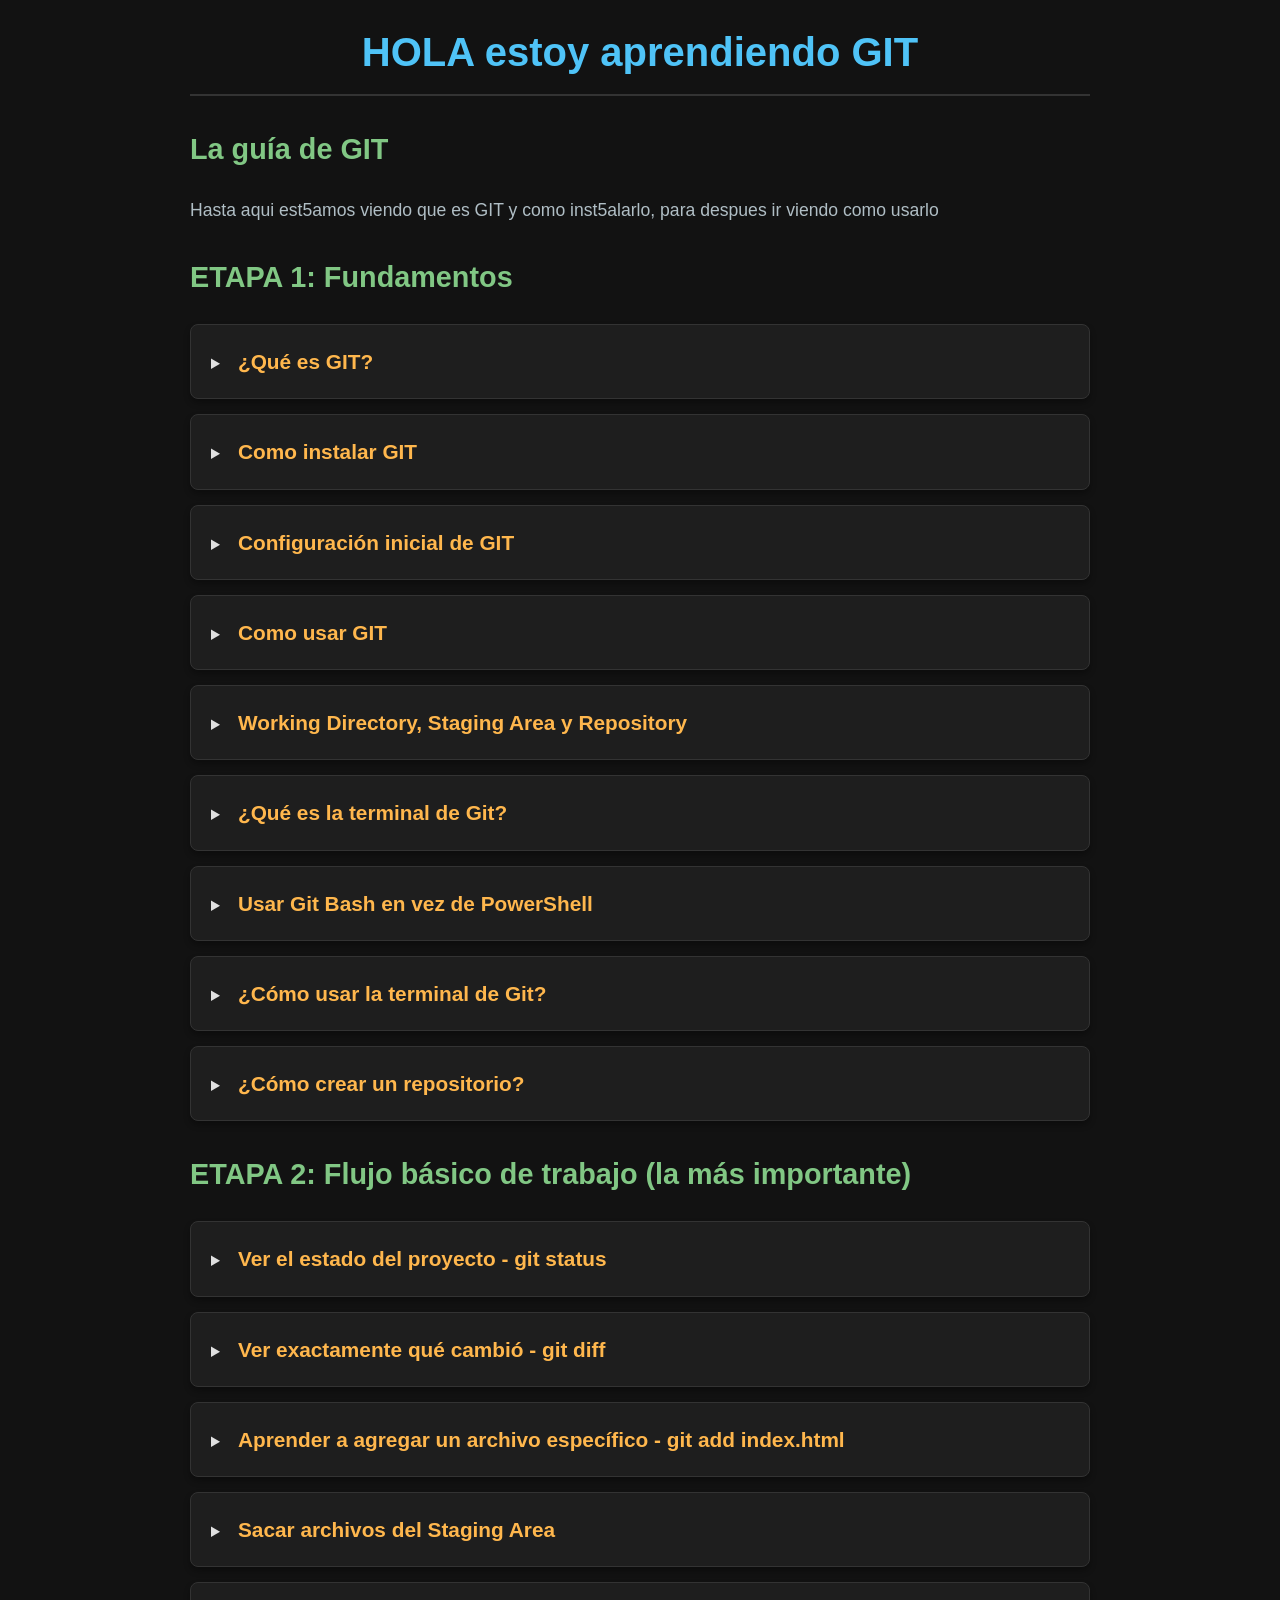
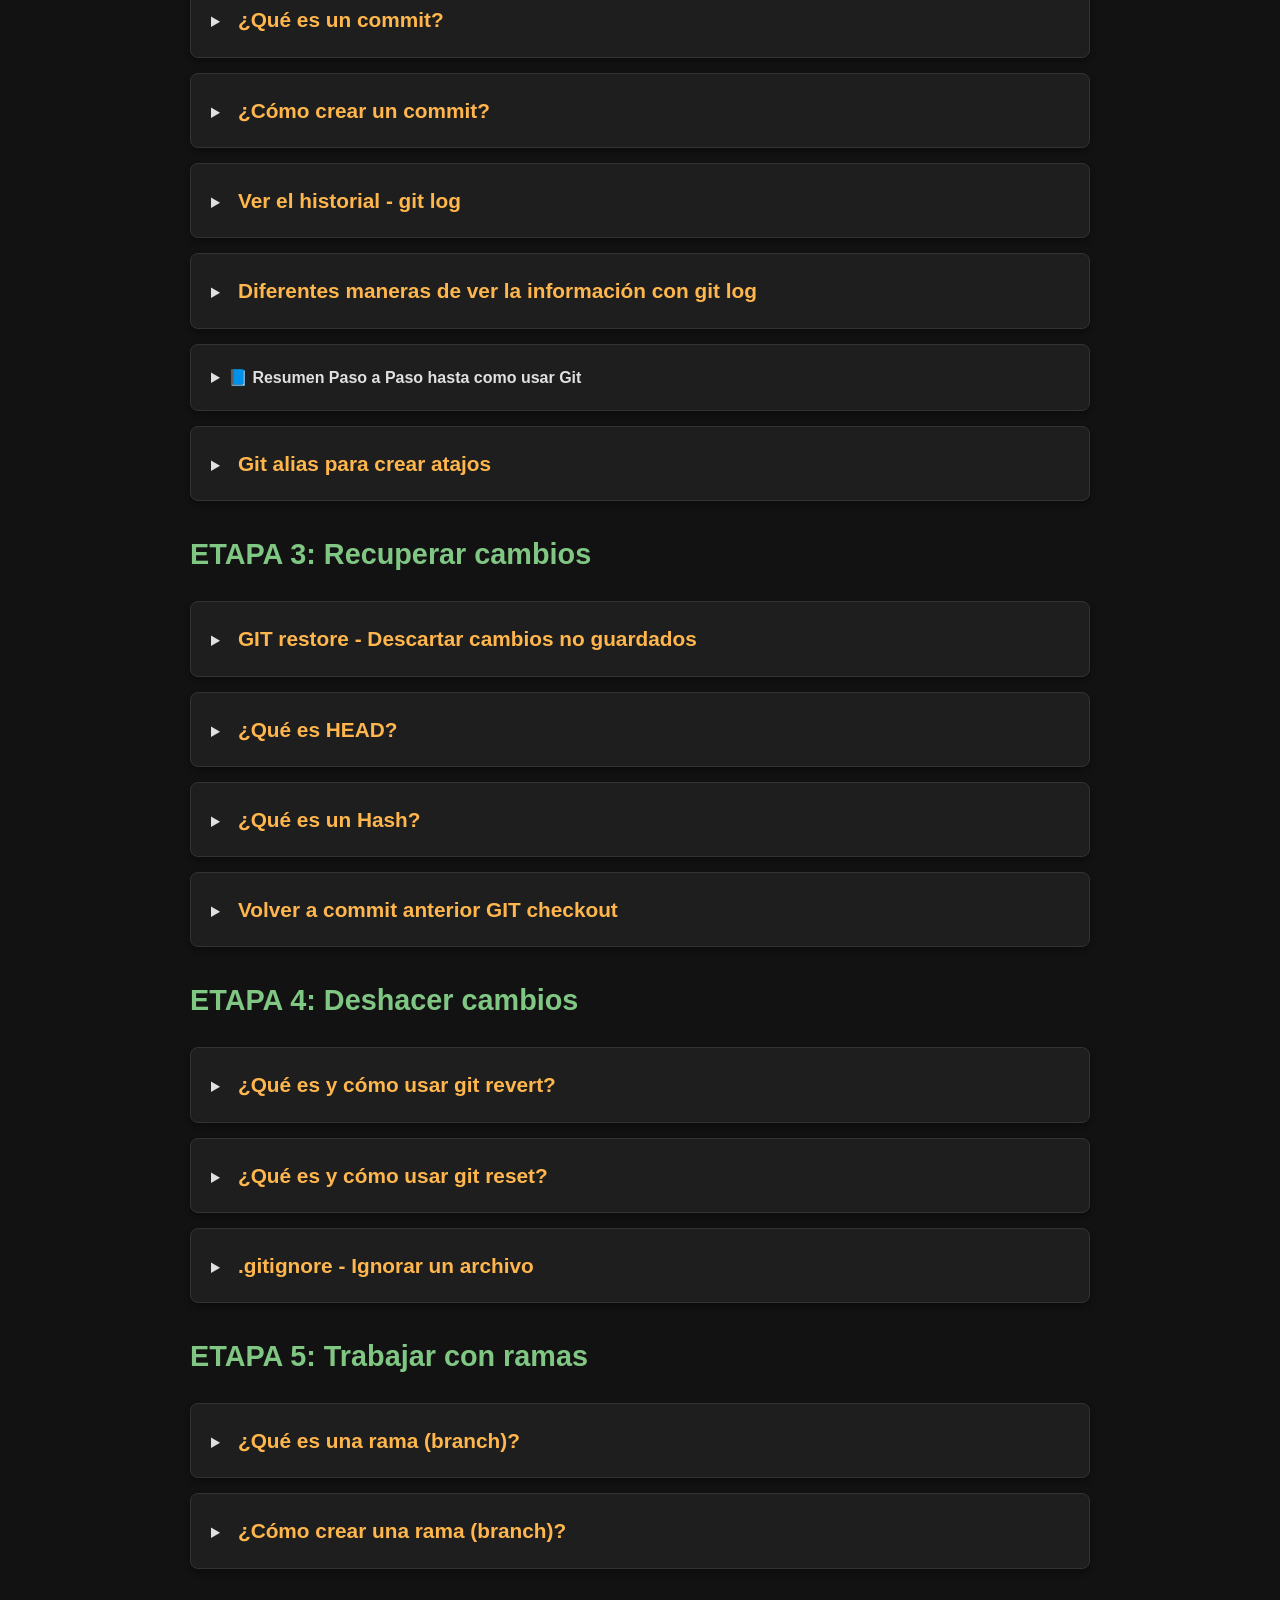
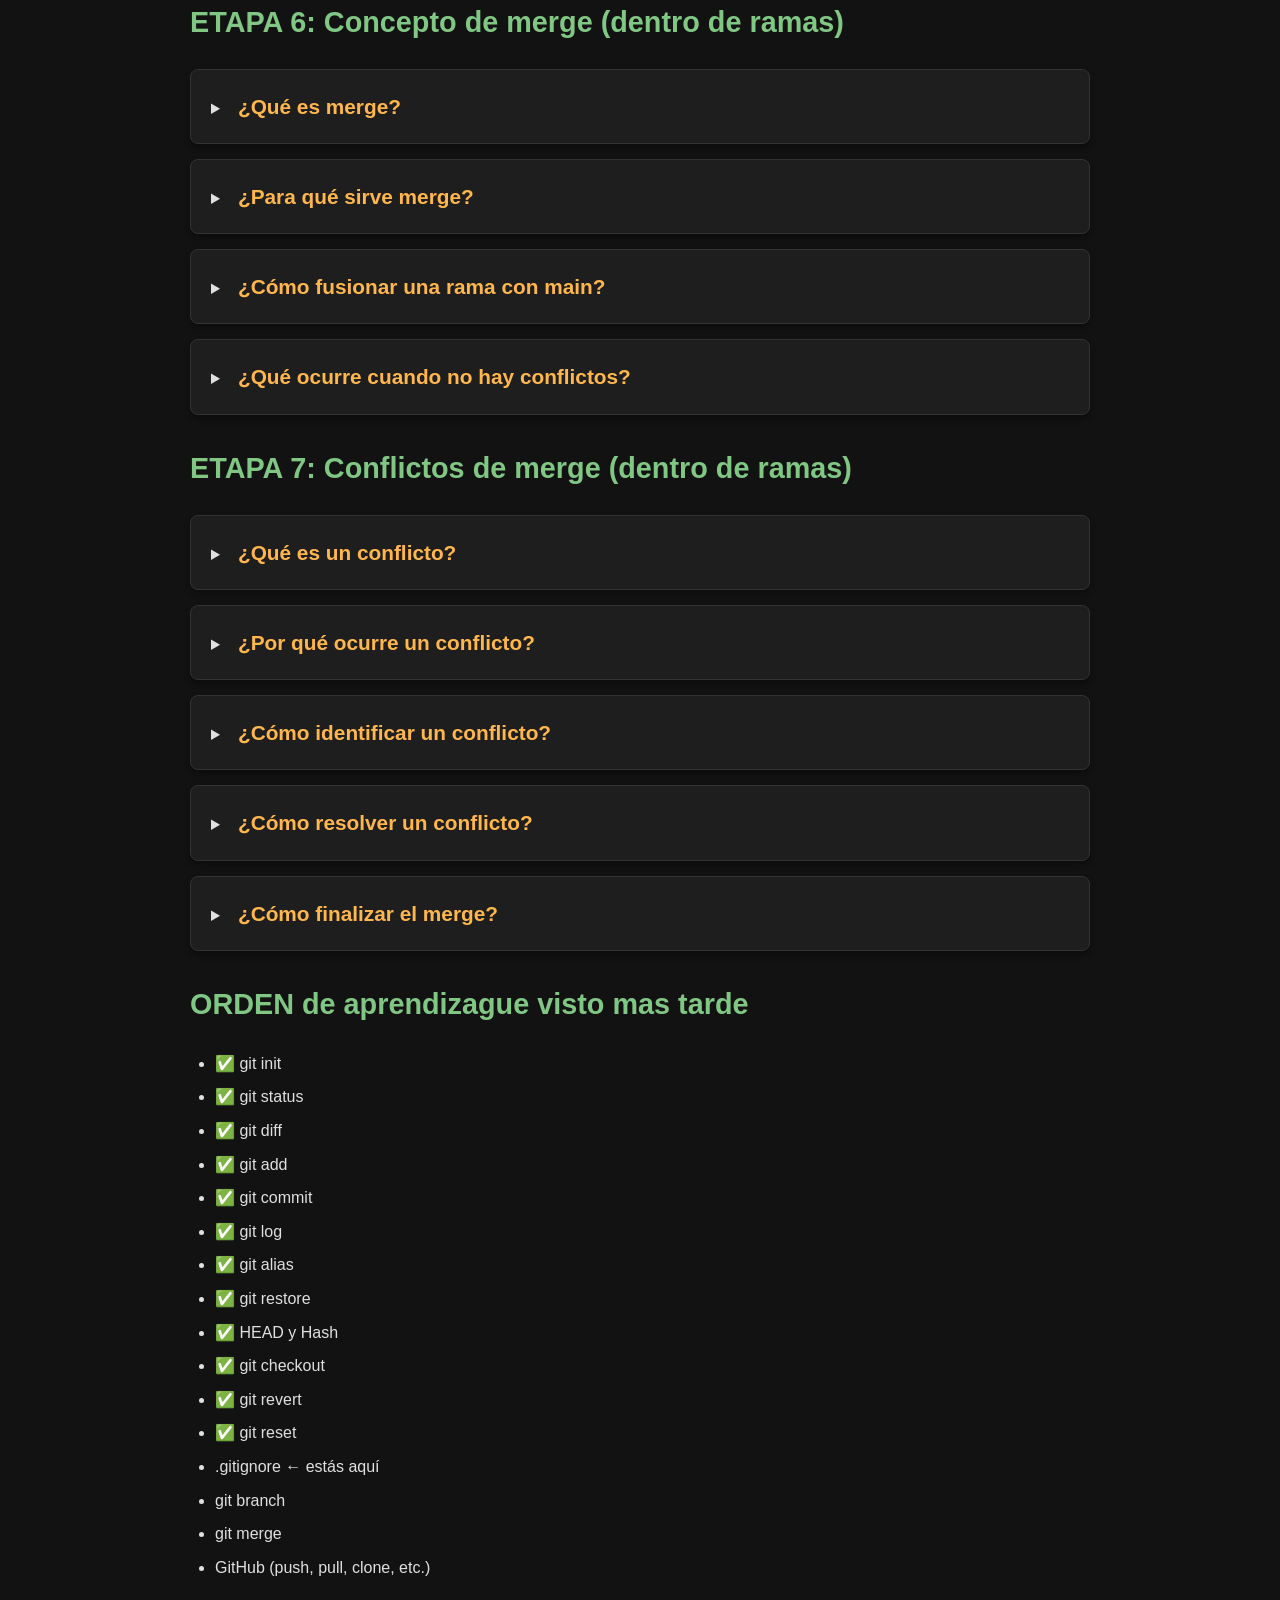
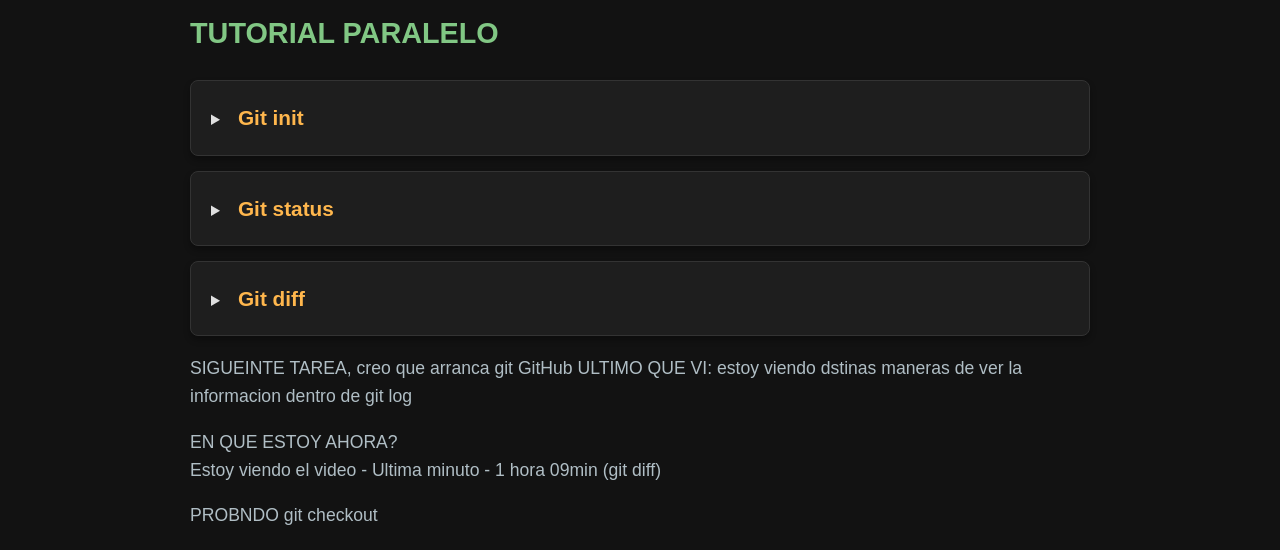
==== index.html @ 7b3d8ad8 "git checkout prueba" ====
<html lang="en">

<head>
    <meta charset="UTF-8">
    <meta name="viewport" content="width=device-width, initial-scale=1.0">
    <link rel="stylesheet" href="style.css">
    <title>Document</title>
</head>

<body>
    <h1>
        HOLA estoy aprendiendo GIT
    </h1>
    <h2>
        La guía de GIT
    </h2>
    <p>
        Hasta aqui est5amos viendo que es GIT y como inst5alarlo, para despues ir viendo como usarlo
    </p>
    <h2>
        ETAPA 1: Fundamentos
    </h2>
    <!-- Desplegable 1 -->
    <details>
        <summary>
            <h3>¿Qué es GIT?</h3>
        </summary>
        <p><strong>Git</strong> es un sistema de control de versiones distribuido. Funciona como una máquina del tiempo
            para tu código. Registra los cambios en los archivos de un proyecto, permitiéndote volver a versiones
            anteriores, comparar modificaciones y trabajar en equipo de forma organizada sin que el código de nadie se
            superponga o se borre.</p>
    </details>

    <!-- Desplegable 2 -->
    <details>
        <summary>
            <h3>Como instalar GIT</h3>
        </summary>
        <p>La instalación depende de tu sistema operativo actual:</p>
        <ul>
            <li><strong>Windows:</strong> Descargá el instalador oficial desde <a href="https://git-scm.com"
                    target="_blank">git-scm.com</a>, ejecutalo y seguí el asistente ("Next, Next"). Se recomienda dejar
                las opciones por defecto.</li>
            <li><strong>Mac:</strong> Podés instalarlo abriendo la terminal y ejecutando el comando
                <code>xcode-select --install</code>, o descargando el instalador desde la web oficial.
            </li>
            <li><strong>Linux (Ubuntu/Debian):</strong> Abrí la terminal y ejecutá el comando
                <code>sudo apt update && sudo apt install git</code>.
            </li>
        </ul>
        <p><em>Para verificar que se instaló correctamente, abrí una terminal y escribí <code>git --version</code>.</em>
        </p>
    </details>
    <!-- Desplegable 39 -->
    <details>
        <summary>
            <h3>Configuración inicial de GIT</h3>
        </summary>
        <p>La configuración inicial de Git consiste en definir la información básica que utilizará la herramienta para
            identificar al autor de los commits y establecer ciertos comportamientos predeterminados del entorno de
            trabajo.</p>
        <ol>
            <li>Configurá tu nombre de usuario ejecutando
                <code>git config --global user.name "Tu Nombre"</code>.
            </li>
            <li>Configurá tu correo electrónico ejecutando
                <code>git config --global user.email "tucorreo@ejemplo.com"</code>.
            </li>
            <li>Verificá la configuración actual utilizando
                <code>git config --list</code>.
            </li>
            <li>Una vez realizada esta configuración, Git utilizará esos datos automáticamente en los futuros commits
                que crees en tu equipo.</li>
        </ol>
    </details>

    <!-- Desplegable 3 -->
    <details>
        <summary>
            <h3>Como usar GIT</h3>
        </summary>
        <p>El flujo básico de trabajo en Git consta de unos pocos comandos esenciales que ejecutás en tu terminal dentro
            de la carpeta de tu proyecto:</p>
        <ol>
            <li><code>git init</code>: Inicializa un repositorio de Git en tu carpeta (crea la base de datos oculta
                <code>.git</code>).
            </li>
            <li><code>git status</code>: Te muestra el estado actual de tus archivos (cuáles cambiaron, cuáles son
                nuevos y qué se va a guardar).</li>
            <li><code>git add nombre_archivo</code>: Envía el archivo al "área de preparación" (Staging Area),
                preparándolo para la foto. Podés usar <code>git add .</code> para preparar todo.</li>
            <li><code>git commit -m "Tu mensaje"</code>: Saca la "foto" oficial de tu código y la guarda en el historial
                con un mensaje descriptivo de lo que hiciste.</li>
        </ol>
    </details>
    <!-- Desplegable 9 -->
    <details>
        <summary>
            <h3>Working Directory, Staging Area y Repository</h3>
        </summary>
        <p>Git organiza el trabajo en tres áreas principales que representan las distintas etapas por las que pasan los
            archivos antes de quedar guardados de forma permanente en el historial del proyecto.</p>
        <ol>
            <li><strong>Working Directory (Directorio de trabajo):</strong> Es la carpeta donde creás, modificás o
                eliminás archivos de tu proyecto.</li>
            <li><strong>Staging Area (Área de preparación o Index):</strong> Es el lugar temporal donde se agregan los
                cambios que querés incluir en el próximo commit mediante <code>git add</code>.</li>
            <li><strong>Repository (Repositorio):</strong> Es la base de datos de Git donde se almacenan de forma
                permanente todos los commits y el historial del proyecto.</li>
            <li>El flujo de trabajo habitual es:
                <code>Working Directory → git add → Staging Area → git commit → Repository</code>.
            </li>
        </ol>
    </details>
    <!-- Desplegable 18 -->
    <details>
        <summary>
            <h3>¿Qué es la terminal de Git?</h3>
        </summary>
        <p>La terminal de Git es una interfaz basada en texto que permite ejecutar comandos para interactuar con Git y
            administrar repositorios de forma rápida y eficiente.</p>
        <ol>
            <li>Permite ejecutar comandos de Git como <code>git status</code>, <code>git add</code> y
                <code>git commit</code>.
            </li>
            <li>También permite navegar por carpetas, crear archivos y administrar proyectos desde la línea de comandos.
            </li>
            <li>Es una de las herramientas más utilizadas por desarrolladores para trabajar con Git de manera
                profesional.</li>
            <li>En Windows suele utilizarse <code>Git Bash</code>, mientras que en Linux y macOS se utiliza la terminal
                integrada del sistema.</li>
        </ol>
    </details>
    <!-- Desplegable 40 -->
    <details>
        <summary>
            <h3>Usar Git Bash en vez de PowerShell</h3>
        </summary>
        <p><strong>Git Bash</strong> es una terminal que se instala junto con Git para Windows y proporciona un entorno
            similar al de Linux. Utilizar Git Bash en Visual Studio Code permite trabajar con los mismos comandos que se
            emplean en la mayoría de los tutoriales y servidores, facilitando el aprendizaje y el desarrollo
            profesional.</p>
        <ol>
            <li>En Visual Studio Code abrí la terminal con <code>Ctrl + Ñ</code> o desde
                <code>Terminal → New Terminal</code>.
            </li>
            <li>Hacé clic en la flecha desplegable ubicada junto al botón <strong>+</strong> de la terminal y seleccioná
                <strong>Select Default Profile</strong>.
            </li>
            <li>Elegí <strong>Git Bash</strong> como perfil predeterminado y abrí una nueva terminal para aplicar el
                cambio.</li>
            <li>Se recomienda utilizar Git Bash porque ofrece una experiencia más cercana a Linux, incluye herramientas
                como
                <code>ls</code>, <code>pwd</code>, <code>cat</code> y <code>clear</code>, y garantiza mayor
                compatibilidad con la mayoría de los comandos y tutoriales de Git.
            </li>
        </ol>
    </details>
    <!-- Desplegable 19 -->
    <details>
        <summary>
            <h3>¿Cómo usar la terminal de Git?</h3>
        </summary>
        <p>Utilizar la terminal de Git consiste en escribir comandos para navegar por carpetas y ejecutar acciones sobre
            los repositorios y archivos del proyecto.</p>
        <ol>
            <li>Abrí Git Bash o la terminal de tu sistema operativo.</li>
            <li>Navegá entre carpetas utilizando comandos como <code>cd</code> (cambiar directorio) y <code>ls</code>
                (listar archivos).</li>
            <li>Ubicate dentro de la carpeta de tu proyecto mediante <code>cd nombre-carpeta</code>.</li>
            <li>Ejecutá comandos de Git como <code>git status</code>, <code>git log</code> o <code>git branch</code>
                para administrar el repositorio.</li>
        </ol>
    </details>
    <!-- Desplegable 29 -->
    <details>
        <summary>
            <h3>¿Cómo crear un repositorio?</h3>
        </summary>
        <p>Crear un repositorio consiste en inicializar Git dentro de una carpeta para que pueda comenzar a rastrear los
            cambios realizados en los archivos del proyecto.</p>
        <ol>
            <li>Creá una nueva carpeta para tu proyecto o abrí una carpeta existente.</li>
            <li>Abrí una terminal dentro de dicha carpeta.</li>
            <li>Ejecutá el comando <code>git init</code> para inicializar el repositorio.</li>
            <li>Verificá que el repositorio se haya creado correctamente utilizando <code>git status</code>.</li>
        </ol>
    </details>
    <h2>
        ETAPA 2: Flujo básico de trabajo (la más importante)
    </h2>
    <!-- Desplegable 30 -->
    <details>
        <summary>
            <h3>Ver el estado del proyecto - git status</h3>
        </summary>
        <p>El comando <code>git status</code> muestra el estado actual del repositorio, indicando qué archivos fueron
            modificados, cuáles están preparados para un commit y cuáles aún no son rastreados por Git.</p>
        <ol>
            <li>Abrí una terminal dentro de tu repositorio Git.</li>
            <li>Ejecutá el comando <code>git status</code>.</li>
            <li>Revisá la información mostrada sobre archivos modificados, agregados o sin seguimiento.</li>
            <li>Utilizá este comando antes de ejecutar <code>git add</code> o <code>git commit</code> para conocer el
                estado del proyecto.</li>
        </ol>
    </details>
    <!-- Desplegable 31 -->
    <details>
        <summary>
            <h3>Ver exactamente qué cambió - git diff</h3>
        </summary>
        <p>El comando <code>git diff</code> permite visualizar las diferencias entre la versión actual de los archivos y
            la
            última versión registrada en Git, mostrando las líneas agregadas, eliminadas o modificadas.</p>
        <ol>
            <li>Realizá uno o más cambios en los archivos del proyecto.</li>
            <li>Ejecutá el comando <code>git diff</code>.</li>
            <li>Observá las líneas eliminadas (precedidas por <code>-</code>) y las agregadas (precedidas por
                <code>+</code>).
            </li>
            <li>Utilizá esta información para revisar tus modificaciones antes de agregarlas al área de preparación.
            </li>
        </ol>
    </details>
    <!-- Desplegable 32 -->
    <details>
        <summary>
            <h3>Aprender a agregar un archivo específico - git add index.html</h3>
        </summary>
        <p>El comando <code>git add nombre-del-archivo</code> permite enviar un archivo específico desde el directorio
            de
            trabajo hacia el Staging Area para incluirlo en el próximo commit.</p>
        <ol>
            <li>Modificá el archivo que deseás preparar, por ejemplo <code>index.html</code>.</li>
            <li>Ejecutá <code>git add index.html</code>.</li>
            <li>Verificá el resultado utilizando <code>git status</code>.</li>
            <li>Solo el archivo agregado quedará listo para formar parte del siguiente commit.</li>
        </ol>
    </details>
    <!-- Desplegable 33 -->
    <details>
        <summary>
            <h3>Sacar archivos del Staging Area</h3>
        </summary>
        <p>Si agregaste un archivo al Staging Area por error, podés quitarlo sin perder los cambios realizados en el
            directorio de trabajo.</p>
        <ol>
            <li>Verificá qué archivos están preparados utilizando <code>git status</code>.</li>
            <li>Ejecutá <code>git restore --staged nombre-del-archivo</code> para quitar un archivo del Staging Area.
            </li>
            <li>Como alternativa, en versiones anteriores de Git podés utilizar
                <code>git reset HEAD nombre-del-archivo</code>.
            </li>
            <li>Comprobá nuevamente el resultado ejecutando <code>git status</code>.</li>
        </ol>
    </details>
    <!-- Desplegable 35 -->
    <details>
        <summary>
            <h3>¿Qué es un commit?</h3>
        </summary>
        <p>Un <strong>commit</strong> es un registro permanente que guarda una captura del estado de los archivos
            preparados
            en un momento determinado. Cada commit representa un punto en el historial del proyecto y permite seguir la
            evolución del código a lo largo del tiempo.</p>
        <ol>
            <li>Almacena los cambios que fueron agregados previamente al Staging Area.</li>
            <li>Incluye un identificador único (<code>hash</code>) generado automáticamente por Git.</li>
            <li>También guarda información como el autor, la fecha y el mensaje descriptivo del commit.</li>
            <li>Gracias a los commits es posible revisar, comparar o restaurar versiones anteriores del proyecto.</li>
        </ol>
    </details>
    <!-- Desplegable 36 -->
    <details>
        <summary>
            <h3>¿Cómo crear un commit?</h3>
        </summary>
        <p>Crear un commit consiste en guardar de forma permanente los cambios preparados en el Staging Area dentro del
            historial del repositorio.</p>
        <ol>
            <li>Agregá los archivos que querés incluir utilizando <code>git add nombre-del-archivo</code> o
                <code>git add .</code>.
            </li>
            <li>Ejecutá el comando <code>git commit -m "Descripción de los cambios"</code>.</li>
            <li>Escribí un mensaje claro y descriptivo que explique qué modificaciones realizaste.</li>
            <li>Verificá que el commit se haya creado correctamente ejecutando <code>git log</code> o
                <code>git log --oneline</code>.
            </li>
        </ol>
    </details>

    <!-- Desplegable 34 -->
    <details>
        <summary>
            <h3>Ver el historial - git log</h3>
        </summary>
        <p>El comando <code>git log</code> permite consultar el historial completo de commits de un repositorio,
            mostrando
            información como el identificador del commit, el autor, la fecha y el mensaje asociado.</p>
        <ol>
            <li>Abrí una terminal dentro de tu repositorio Git.</li>
            <li>Ejecutá el comando <code>git log</code>.</li>
            <li>Revisá la información de cada commit, incluyendo su <code>hash</code>, autor, fecha y descripción.</li>
            <li>Si preferís una vista resumida, utilizá <code>git log --oneline</code> para mostrar cada commit en una
                sola línea.</li>
        </ol>
    </details>
    <!-- Desplegable 41 -->
    <details>
        <summary>
            <h3>Diferentes maneras de ver la información con git log</h3>
        </summary>
        <p>El comando <code>git log</code> dispone de múltiples opciones para visualizar el historial de commits según
            la
            información que necesites. Algunas muestran un historial completo, mientras que otras presentan una vista
            más
            resumida, gráfica o personalizada. Estas son las formas más utilizadas:</p>
        <ol>
            <li>
                <strong>Historial completo:</strong>
                <code>git log</code><br>
                Muestra todos los commits con información detallada, incluyendo el <code>hash</code>, autor, fecha y
                mensaje de cada commit.
            </li>

            <li>
                <strong>Historial resumido:</strong>
                <code>git log --oneline</code><br>
                Presenta cada commit en una única línea utilizando un hash abreviado y el mensaje del commit,
                facilitando
                una lectura rápida del historial.
            </li>

            <li>
                <strong>Vista gráfica del historial:</strong>
                <code>git log --graph</code><br>
                Agrega un gráfico en forma de árbol utilizando caracteres ASCII para representar la relación entre ramas
                y
                fusiones (merge).
            </li>

            <li>
                <strong>Historial resumido con gráfico:</strong>
                <code>git log --oneline --graph</code><br>
                Combina una vista compacta de los commits con la representación gráfica de las ramas.
            </li>

            <li>
                <strong>Ver todas las ramas:</strong>
                <code>git log --oneline --graph --all</code><br>
                Muestra el historial completo de todas las ramas del repositorio junto con el árbol de bifurcaciones y
                fusiones.
            </li>

            <li>
                <strong>Ver los últimos commits:</strong>
                <code>git log -n 5</code><br>
                Limita la salida para mostrar únicamente los últimos cinco commits. Podés reemplazar el número por la
                cantidad que necesites.
            </li>

            <li>
                <strong>Historial resumido con autor y fecha:</strong>
                <code>git log --pretty=oneline</code><br>
                Muestra una versión simplificada del historial en una línea por commit, útil para inspecciones rápidas.
            </li>

            <li>
                <strong>Ver los cambios realizados en cada commit:</strong>
                <code>git log -p</code><br>
                Además del historial, muestra el contenido de las modificaciones realizadas en cada commit mediante un
                <code>diff</code>.
            </li>
        </ol>
    </details>
    <details>
        <summary>📘 Resumen Paso a Paso hasta como usar Git</summary>
        <ul>
            <li><strong>Instalación:</strong> Descargaste Git Bash para Windows y verificaste la instalación usando el
                comando <code>git --version</code>.</li>
            <li><strong>Configuración Inicial:</strong> Definiste tu nombre, correo y la rama principal "main" mediante
                comandos <code>git config --global</code>. Revisaste todo con <code>git config --list</code>.</li>
            <li><strong>Inicialización:</strong> Creaste la carpeta GIT en VS Code y ejecutaste <code>git init</code>,
                lo que generó la carpeta oculta <code>.git</code> para guardar el historial y los commits.</li>
            <li><strong>Archivos sin seguimiento:</strong> Creaste un archivo y aprendiste que la letra "U" significa
                <em>Untracked</em> (detectado pero no seguido por Git).
            </li>
            <li><strong>Flujo de Trabajo:</strong> El flujo se compone de tres áreas consecutivas: <em>Working
                    Directory</em> (edición), <em>Staging Area</em> (preparación con <code>git add .</code>) y
                <em>Repository</em> (guardado con <code>git commit</code>).
            </li>
            <li><strong>Primer Guardado:</strong> Usaste <code>git add .</code> para preparar los archivos y
                <code>git commit -m "Primer commit"</code> para crear una captura o <em>snapshot</em> del proyecto.
            </li>
            <li><strong>Control de Estado:</strong> Aprendiste a usar <code>git status</code> para ver el estado general
                y <code>git diff</code> para comparar líneas modificadas antes de confirmar un cambio. Al hacer el
                commit, estas herramientas se limpian.</li>
            <li><strong>Integración en VS Code:</strong> La pestaña <em>Source Control</em> replica de forma visual las
                funciones de status, diff, add (+) y commit.</li>
            <li><strong>El Ciclo Profesional:</strong> La rutina recomendada es: Modificar &rarr; status &rarr; diff
                &rarr; add &rarr; commit.</li>
            <li><strong>Próximos Pasos:</strong> Una vez dominado este ciclo, sigue aprender: <code>git log</code>,
                <code>git restore</code>, el archivo <code>.gitignore</code>, ramas (branches), fusiones (merge) y la
                plataforma GitHub (push/pull).
            </li>
        </ul>
    </details>
    <!-- Desplegable 42 -->
    <details>
        <summary>
            <h3>Git alias para crear atajos</h3>
        </summary>
        <p>Los <strong>alias</strong> de Git permiten crear comandos personalizados o atajos para ejecutar instrucciones
            largas de forma más rápida. Son ideales para ahorrar tiempo, evitar errores al escribir comandos repetitivos
            y
            aumentar la productividad al trabajar con Git.</p>
        <ol>
            <li>Creá un alias utilizando el comando
                <code>git config --global alias.nombre "comando"</code>.
            </li>
            <li>Por ejemplo, para reemplazar <code>git status</code> por un comando más corto, ejecutá
                <code>git config --global alias.st status</code>.
            </li>
            <li>Una vez creado el alias, simplemente escribí <code>git st</code> en lugar de
                <code>git status</code>.
            </li>
            <li>Podés crear alias para cualquier comando de Git. Algunos de los más utilizados son:
                <ul>
                    <li><code>git config --global alias.st status</code> → <code>git st</code></li>
                    <li><code>git config --global alias.co checkout</code> → <code>git co</code></li>
                    <li><code>git config --global alias.br branch</code> → <code>git br</code></li>
                    <li><code>git config --global alias.cm "commit -m"</code> → <code>git cm "Mensaje"</code></li>
                    <li><code>git config --global alias.lg "log --oneline --graph --all"</code> → <code>git lg</code>
                    </li>
                </ul>
            </li>
        </ol>
    </details>
    <h2>
        ETAPA 3: Recuperar cambios
    </h2>
    <!-- Desplegable 4 -->
    <details>
        <summary>
            <h3>GIT restore - Descartar cambios no guardados</h3>
        </summary>
        <p>El comando <code>git restore</code> sirve para deshacer cambios en tu espacio de trabajo. Funciona como un
            Ctrl + Z inteligente. Sus usos principales son:</p>
        <ul>
            <li><code>git restore archivo.txt</code>: Descarta los cambios locales en un archivo y lo devuelve al estado
                del último commit.</li>
            <li><code>git restore .</code>: Descarta absolutamente todos los cambios sin guardar del proyecto.</li>
            <li><code>git restore --staged archivo.txt</code>: Saca un archivo del área de preparación (deshace el
                <code>git add</code>) pero conserva tus modificaciones.
            </li>
        </ul>
    </details>


    <details>
        <summary>
            <h3>¿Qué es HEAD?</h3>
        </summary>
        <p><code>HEAD</code> es un puntero especial de Git que indica la posición actual del repositorio. Normalmente
            apunta
            al último commit de la rama en la que estás trabajando y permite a Git saber cuál es la versión activa del
            proyecto.</p>
        <ol>
            <li>Por defecto, <code>HEAD</code> apunta al commit más reciente de la rama actual.</li>
            <li>Al cambiar de rama con <code>git switch</code> o <code>git checkout</code>, <code>HEAD</code> se mueve
                automáticamente.</li>
            <li>También puede apuntar directamente a un commit específico, entrando en el estado conocido como
                <strong>Detached HEAD</strong>.
            </li>
            <li>Muchos comandos de Git utilizan <code>HEAD</code> como referencia para comparar o restaurar cambios.
            </li>
        </ol>
    </details>

    <!-- Desplegable 38 -->
    <details>
        <summary>
            <h3>¿Qué es un Hash?</h3>
        </summary>
        <p>Un <strong>Hash</strong> es un identificador único generado automáticamente por Git para cada commit. Está
            formado por una cadena hexadecimal y permite localizar una versión específica del proyecto de manera
            precisa.</p>
        <ol>
            <li>Cada commit posee un hash diferente e irrepetible.</li>
            <li>Podés visualizar los hashes ejecutando <code>git log</code> o <code>git log --oneline</code>.</li>
            <li>Muchos comandos de Git utilizan el hash para referirse a un commit concreto, por ejemplo
                <code>git checkout &lt;hash&gt;</code> o <code>git revert &lt;hash&gt;</code>.
            </li>
            <li>Gracias a los hashes, Git puede identificar y recuperar cualquier versión almacenada en el historial del
                repositorio.</li>
        </ol>
    </details>

    <!-- Desplegable 6 -->
    <details>
        <summary>
            <h3>Volver a commit anterior GIT checkout</h3>
        </summary>
        <p>Permite viajar en el tiempo dentro de tu proyecto para revisar cómo estaba tu código en el pasado modificando
            el puntero HEAD:</p>
        <ol>
            <li>Buscá el código identificador usando <code>git log --oneline</code>.</li>
            <li>Viajá al pasado ejecutando <code>git checkout &lt;hash_del_commit&gt;</code>.</li>
            <li><em>Advertencia:</em> Entrarás en estado <strong>"Detached HEAD"</strong> (HEAD desasociado). Todo
                cambio que hagas ahí flotará en el pasado y se perderá si no creás una rama nueva.</li>
            <li>Volvé al presente regresando a tu rama principal con <code>git checkout main</code>.</li>
        </ol>
    </details>
    <h2>
        ETAPA 4: Deshacer cambios
    </h2>
    <!-- Desplegable 7 -->
    <details>
        <summary>
            <h3>¿Qué es y cómo usar git revert?</h3>
        </summary>
        <p>Permite deshacer los cambios realizados por un commit específico creando un nuevo commit que invierte esos
            cambios, sin eliminar el historial del proyecto.</p>
        <ol>
            <li>Buscá el identificador del commit ejecutando <code>git log --oneline</code>.</li>
            <li>Ejecutá <code>git revert &lt;hash_del_commit&gt;</code> para crear un nuevo commit que revierta los
                cambios.</li>
            <li>Si Git abre el editor de texto para confirmar el mensaje del commit, guardá los cambios y cerrá el
                editor.</li>
            <li>Verificá el resultado utilizando nuevamente <code>git log --oneline</code> o revisando los archivos
                modificados.</li>
        </ol>
    </details>
    <!-- Desplegable 8 -->
    <details>
        <summary>
            <h3>¿Qué es y cómo usar git reset?</h3>
        </summary>
        <p>Permite mover el puntero <code>HEAD</code> hacia un commit anterior, pudiendo conservar o eliminar los
            cambios
            realizados dependiendo del modo utilizado.</p>
        <ol>
            <li>Buscá el identificador del commit ejecutando <code>git log --oneline</code>.</li>
            <li>Usá <code>git reset --soft &lt;hash_del_commit&gt;</code> para volver a un commit anterior conservando
                los
                cambios preparados para el próximo commit.</li>
            <li>Usá <code>git reset --mixed &lt;hash_del_commit&gt;</code> (modo predeterminado) para mantener los
                cambios
                en los archivos pero quitarlos del área de preparación.</li>
            <li><em>Advertencia:</em> Usá <code>git reset --hard &lt;hash_del_commit&gt;</code> solo cuando estés
                seguro,
                ya que elimina definitivamente los cambios posteriores al commit seleccionado.</li>
        </ol>
    </details>
    <!-- Desplegable 11 -->
    <details>
        <summary>
            <h3>.gitignore - Ignorar un archivo</h3>
        </summary>
        <p>El archivo <code>.gitignore</code> permite indicar a Git qué archivos o carpetas no deben ser rastreados ni
            incluidos en los commits. Es especialmente útil para excluir archivos temporales, configuraciones locales,
            dependencias y datos sensibles.</p>
        <ol>
            <li>Creá un archivo llamado <code>.gitignore</code> en la raíz de tu proyecto.</li>
            <li>Agregá dentro del archivo los nombres de los archivos o carpetas que querés ignorar.</li>
            <li>Por ejemplo:
                <code>config.txt</code>,
                <code>node_modules/</code> o
                <code>*.log</code>.
            </li>
            <li>Verificá con <code>git status</code> que Git ya no muestre los archivos ignorados como cambios
                pendientes.</li>
        </ol>
    </details>
    <h2>
        ETAPA 5: Trabajar con ramas
    </h2>
    <!-- Desplegable 15 -->
    <details>
        <summary>
            <h3>¿Qué es una rama (branch)?</h3>
        </summary>
        <p>Una <strong>rama (branch)</strong> es una línea de desarrollo independiente dentro de un repositorio Git.
            Permite
            trabajar en nuevas funcionalidades, correcciones o experimentos sin afectar la rama principal del proyecto.
        </p>
        <ol>
            <li>Al crear un repositorio, Git genera una rama principal llamada habitualmente <code>main</code>.</li>
            <li>Cada rama posee su propio historial de cambios y commits.</li>
            <li>Las ramas permiten desarrollar nuevas características de forma aislada y segura.</li>
            <li>Cuando el trabajo está terminado, los cambios pueden integrarse nuevamente mediante un proceso llamado
                <code>merge</code>.
            </li>
        </ol>
    </details>
    <!-- Desplegable 16 -->
    <details>
        <summary>
            <h3>¿Cómo crear una rama (branch)?</h3>
        </summary>
        <p>Crear una rama permite comenzar una nueva línea de desarrollo sin modificar directamente la rama principal
            del
            proyecto.</p>
        <ol>
            <li>Verificá en qué rama te encontrás utilizando <code>git branch</code>.</li>
            <li>Creá una nueva rama ejecutando <code>git branch nombre-rama</code>.</li>
            <li>Confirmá que la rama fue creada ejecutando nuevamente <code>git branch</code>.</li>
            <li>La nueva rama existirá en el repositorio, pero todavía permanecerás en la rama actual hasta cambiarte a
                ella.</li>
        </ol>
    </details>
    <h2>
        ETAPA 6: Concepto de merge (dentro de ramas)
    </h2>
    <!-- Desplegable 20 -->
    <details>
        <summary>
            <h3>¿Qué es merge?</h3>
        </summary>
        <p>El comando <code>git merge</code> permite combinar los cambios realizados en una rama con otra, integrando
            los
            historiales de desarrollo en un único proyecto.</p>
        <ol>
            <li>Se utiliza para unir el trabajo realizado en diferentes ramas.</li>
            <li>Conserva el historial de commits de ambas ramas siempre que sea posible.</li>
            <li>Es uno de los comandos más utilizados para incorporar nuevas funcionalidades al proyecto principal.</li>
            <li>Puede realizar la fusión automáticamente o requerir intervención manual si existen conflictos.</li>
        </ol>
    </details>
    <!-- Desplegable 21 -->
    <details>
        <summary>
            <h3>¿Para qué sirve merge?</h3>
        </summary>
        <p>El comando <code>git merge</code> sirve para integrar los cambios desarrollados en una rama dentro de otra,
            permitiendo mantener un flujo de trabajo organizado y colaborativo.</p>
        <ol>
            <li>Facilita combinar nuevas funcionalidades con la rama principal del proyecto.</li>
            <li>Permite integrar correcciones de errores desarrolladas en ramas independientes.</li>
            <li>Ayuda a mantener un historial completo de los cambios realizados.</li>
            <li>Es una herramienta fundamental para el trabajo en equipo utilizando Git.</li>
        </ol>
    </details>
    <!-- Desplegable 22 -->
    <details>
        <summary>
            <h3>¿Cómo fusionar una rama con main?</h3>
        </summary>
        <p>Para fusionar una rama con <code>main</code>, primero debés posicionarte sobre la rama principal y luego
            ejecutar
            el comando <code>git merge</code> indicando el nombre de la rama que querés integrar.</p>
        <ol>
            <li>Cambiá a la rama principal ejecutando <code>git checkout main</code> o <code>git switch main</code>.
            </li>
            <li>Verificá que estés en <code>main</code> utilizando <code>git branch</code>.</li>
            <li>Ejecutá <code>git merge nombre-rama</code> para incorporar los cambios.</li>
            <li>Comprobá el resultado utilizando <code>git log</code> o revisando el contenido actualizado del proyecto.
            </li>
        </ol>
    </details>
    <!-- Desplegable 23 -->
    <details>
        <summary>
            <h3>¿Qué ocurre cuando no hay conflictos?</h3>
        </summary>
        <p>Cuando Git detecta que los cambios de ambas ramas no se superponen ni modifican las mismas líneas de código,
            puede realizar la fusión automáticamente sin requerir intervención del desarrollador.</p>
        <ol>
            <li>Git analiza el historial de ambas ramas antes de realizar la integración.</li>
            <li>Si no existen modificaciones incompatibles, combina los cambios de forma automática.</li>
            <li>Dependiendo del caso, puede crear un nuevo commit de fusión o realizar un <em>Fast-Forward Merge</em>.
            </li>
            <li>El proyecto queda actualizado y listo para continuar trabajando normalmente.</li>
        </ol>
    </details>
    <h2>
        ETAPA 7: Conflictos de merge (dentro de ramas)
    </h2>
    <!-- Desplegable 24 -->
    <details>
        <summary>
            <h3>¿Qué es un conflicto?</h3>
        </summary>
        <p>Un conflicto en Git ocurre cuando el sistema no puede combinar automáticamente los cambios realizados en dos
            ramas porque ambas modificaron la misma parte de uno o varios archivos.</p>
        <ol>
            <li>Se produce durante operaciones como <code>git merge</code> o <code>git rebase</code>.</li>
            <li>Git detiene el proceso de fusión para evitar sobrescribir cambios importantes.</li>
            <li>El desarrollador debe decidir qué contenido conservar o cómo combinar ambas versiones.</li>
            <li>Una vez resuelto el conflicto, el proceso de integración puede continuar normalmente.</li>
        </ol>
    </details>

    <!-- Desplegable 25 -->
    <details>
        <summary>
            <h3>¿Por qué ocurre un conflicto?</h3>
        </summary>
        <p>Los conflictos aparecen cuando Git detecta que existen cambios incompatibles entre dos ramas y no puede
            decidir
            automáticamente cuál debe mantenerse.</p>
        <ol>
            <li>Dos ramas modifican las mismas líneas de un mismo archivo.</li>
            <li>Una rama elimina un archivo mientras otra lo modifica.</li>
            <li>Se intenta fusionar trabajo realizado de forma independiente sobre el mismo contenido.</li>
            <li>Git requiere la intervención del desarrollador para resolver la situación correctamente.</li>
        </ol>
    </details>

    <!-- Desplegable 26 -->
    <details>
        <summary>
            <h3>¿Cómo identificar un conflicto?</h3>
        </summary>
        <p>Cuando ocurre un conflicto, Git informa el problema durante el proceso de fusión y marca los archivos
            afectados
            para que puedan revisarse manualmente.</p>
        <ol>
            <li>Al ejecutar <code>git merge</code>, Git mostrará un mensaje indicando que existen conflictos.</li>
            <li>Utilizá <code>git status</code> para ver qué archivos necesitan atención.</li>
            <li>Abrí los archivos afectados y buscá las marcas <code>&lt;&lt;&lt;&lt;&lt;&lt;&lt;</code>,
                <code>=======</code> y <code>&gt;&gt;&gt;&gt;&gt;&gt;&gt;</code>.
            </li>
            <li>Esas marcas delimitan las distintas versiones que deben revisarse antes de completar la fusión.</li>
        </ol>
    </details>
    <!-- Desplegable 27 -->
    <details>
        <summary>
            <h3>¿Cómo resolver un conflicto?</h3>
        </summary>
        <p>Resolver un conflicto consiste en editar manualmente los archivos afectados para decidir qué cambios
            conservar y
            eliminar las marcas generadas por Git.</p>
        <ol>
            <li>Abrí el archivo que contiene el conflicto.</li>
            <li>Revisá las secciones delimitadas por
                <code>&lt;&lt;&lt;&lt;&lt;&lt;&lt;</code>,
                <code>=======</code> y
                <code>&gt;&gt;&gt;&gt;&gt;&gt;&gt;</code>.
            </li>
            <li>Editá el contenido dejando únicamente la versión correcta y eliminando las marcas de conflicto.</li>
            <li>Guardá el archivo y agregalo nuevamente al área de preparación con <code>git add nombre-archivo</code>.
            </li>
        </ol>
    </details>

    <!-- Desplegable 28 -->
    <details>
        <summary>
            <h3>¿Cómo finalizar el merge?</h3>
        </summary>
        <p>Una vez resueltos todos los conflictos y agregados los archivos corregidos al área de preparación, el proceso
            de
            fusión puede completarse creando el commit de merge correspondiente.</p>
        <ol>
            <li>Verificá que todos los conflictos hayan sido resueltos ejecutando <code>git status</code>.</li>
            <li>Agregá los archivos corregidos mediante <code>git add nombre-archivo</code> o <code>git add .</code>.
            </li>
            <li>Si Git no creó automáticamente el commit de fusión, ejecutá <code>git commit</code> para finalizar el
                merge.</li>
            <li>Comprobá el resultado revisando el historial con <code>git log --oneline</code>.</li>
        </ol>
    </details>









    <h2>
        ORDEN de aprendizague visto mas tarde
    </h2>
    <ul>
        <li>✅ git init</li>
        <li>✅ git status</li>
        <li>✅ git diff</li>
        <li>✅ git add</li>
        <li>✅ git commit</li>
        <li>✅ git log</li>
        <li>✅ git alias</li>
        <li>✅ git restore</li>
        <li>✅ HEAD y Hash</li>
        <li>✅ git checkout</li>
        <li>✅ git revert</li>
        <li>✅ git reset</li>
        <li class="current-lesson">.gitignore ← estás aquí</li>
        <li>git branch</li>
        <li>git merge</li>
        <li>GitHub (push, pull, clone, etc.)</li>
    </ul>
    <h2>
        TUTORIAL PARALELO
    </h2>
    <!-- Desplegable 1 -->
    <details>
        <summary>
            <h3>Git init</h3>
        </summary>
        <p>El comando <code>git init</code> permite inicializar un nuevo repositorio Git dentro de una carpeta, creando
            la
            estructura necesaria para comenzar a controlar versiones.</p>
        <ol>
            <li>Abrí una terminal dentro de la carpeta de tu proyecto.</li>
            <li>Ejecutá el comando <code>git init</code>.</li>
            <li>Git creará una carpeta oculta llamada <code>.git</code> que almacenará toda la información del
                repositorio.</li>
            <li>Verificá que el repositorio se haya creado correctamente utilizando <code>git status</code>.</li>
        </ol>
    </details>
    <!-- Desplegable 13 -->
    <details>
        <summary>
            <h3>Git status</h3>
        </summary>
        <p>El comando <code>git status</code> muestra el estado actual del repositorio, indicando qué archivos fueron
            modificados, cuáles están preparados para un commit y cuáles aún no son rastreados por Git.</p>
        <ol>
            <li>Abrí una terminal dentro de tu repositorio Git.</li>
            <li>Ejecutá el comando <code>git status</code>.</li>
            <li>Revisá los archivos modificados, agregados o pendientes de seguimiento.</li>
            <li>Utilizá este comando frecuentemente para conocer el estado de tu proyecto antes de ejecutar
                <code>git add</code> o <code>git commit</code>.
            </li>
        </ol>
    </details>
    <!-- Desplegable 14 -->
    <details>
        <summary>
            <h3>Git diff</h3>
        </summary>
        <p>El comando <code>git diff</code> permite visualizar las diferencias entre versiones de archivos, mostrando
            qué
            líneas fueron agregadas, eliminadas o modificadas.</p>
        <ol>
            <li>Realizá cambios en uno o más archivos de tu proyecto.</li>
            <li>Ejecutá el comando <code>git diff</code>.</li>
            <li>Analizá las líneas eliminadas (precedidas por <code>-</code>) y las líneas agregadas (precedidas por
                <code>+</code>).
            </li>
            <li>Utilizá esta información para revisar tus cambios antes de agregarlos al área de preparación mediante
                <code>git add</code>.
            </li>
        </ol>
    </details>



    <p>
        SIGUEINTE TAREA,
        creo que arranca git GitHub
        ULTIMO QUE VI:
        estoy viendo dstinas maneras de ver la informacion dentro de git log </p>

    <p>
        EN QUE ESTOY AHORA?<BR>Estoy viendo el video - Ultima minuto - 1 hora 09min (git diff)
    </p>
    <p>
PROBNDO git checkout
    </p>


</body>

</html>
---- style.css ----
/* ==========================================
   Configuración General y Fondo
   ========================================== */
body {
    background-color: #121212; /* Negro profundo pero suave para la vista */
    color: #e0e0e0; /* Blanco grisáceo para evitar el cansancio visual */
    font-family: 'Segoe UI', Tahoma, Geneva, Verdana, sans-serif;
    line-height: 1.6;
    max-width: 900px;
    margin: 0 auto;
    padding: 20px;
}

/* ==========================================
   Títulos Principales
   ========================================== */
h1 {
    color: #4fc3f7; /* Azul celeste llamativo */
    border-bottom: 2px solid #333333;
    padding-bottom: 10px;
    font-size: 2.5rem;
    text-align: center;
}

h2 {
    color: #81c784; /* Verde suave para subtítulos */
    margin-top: 30px;
    font-size: 1.8rem;
}

p {
    color: #b0bec5; /* Gris claro para los párrafos generales */
    font-size: 1.1rem;
}

/* ==========================================
   Estilos de los Desplegables (details)
   ========================================== */
details {
    background-color: #1e1e1e; /* Gris muy oscuro para las tarjetas */
    border: 1px solid #333333;
    border-radius: 8px;
    margin-bottom: 15px;
    padding: 15px;
    transition: all 0.3s ease;
    box-shadow: 0 4px 6px rgba(0, 0, 0, 0.3);
}

/* Efecto al pasar el mouse por encima del desplegable */
details:hover {
    border-color: #4fc3f7; /* El borde se vuelve azul */
    background-color: #252526;
}

/* Cuando el desplegable está abierto */
details[open] {
    border-color: #81c784; /* El borde cambia a verde */
    background-color: #1e1e1e;
}

/* Encabezado del desplegable */
summary {
    cursor: pointer;
    font-weight: bold;
    outline: none;
    padding: 5px;
}

/* Títulos dentro de los desplegables */
summary h3, summary h4 {
    display: inline; /* Mantiene el título alineado con la flecha nativa */
    color: #ffb74d; /* Naranja cálido para resaltar los títulos internos */
    font-size: 1.3rem;
    margin-left: 10px;
}

/* Especial para el resumen paso a paso */
details summary:only-child, details[open] summary {
    border-bottom: 1px solid #333333;
    padding-bottom: 10px;
    margin-bottom: 10px;
}

/* ==========================================
   Listas y Elementos de Texto
   ========================================== */
ul, ol {
    padding-left: 25px;
    color: #e0e0e0;
}

li {
    margin-bottom: 8px;
}

strong {
    color: #ffffff; /* Blanco puro para las palabras importantes */
}

em {
    color: #ea80fc; /* Rosado/Morado suave para las aclaraciones o advertencias */
}

/* ==========================================
   Bloques de Código (Estilo Terminal)
   ========================================== */
code {
    background-color: #2d2d2d; /* Fondo gris código */
    color: #f1fa8c; /* Amarillo brillante estilo consola */
    padding: 3px 6px;
    border-radius: 4px;
    font-family: 'Courier New', Courier, monospace;
    font-size: 0.95rem;
}

/* ==========================================
   Enlaces (Links)
   ========================================== */
a {
    color: #4fc3f7;
    text-decoration: none;
    border-bottom: 1px dashed #4fc3f7;
}

a:hover {
    color: #81c784;
    border-bottom: 1px solid #81c784;
}
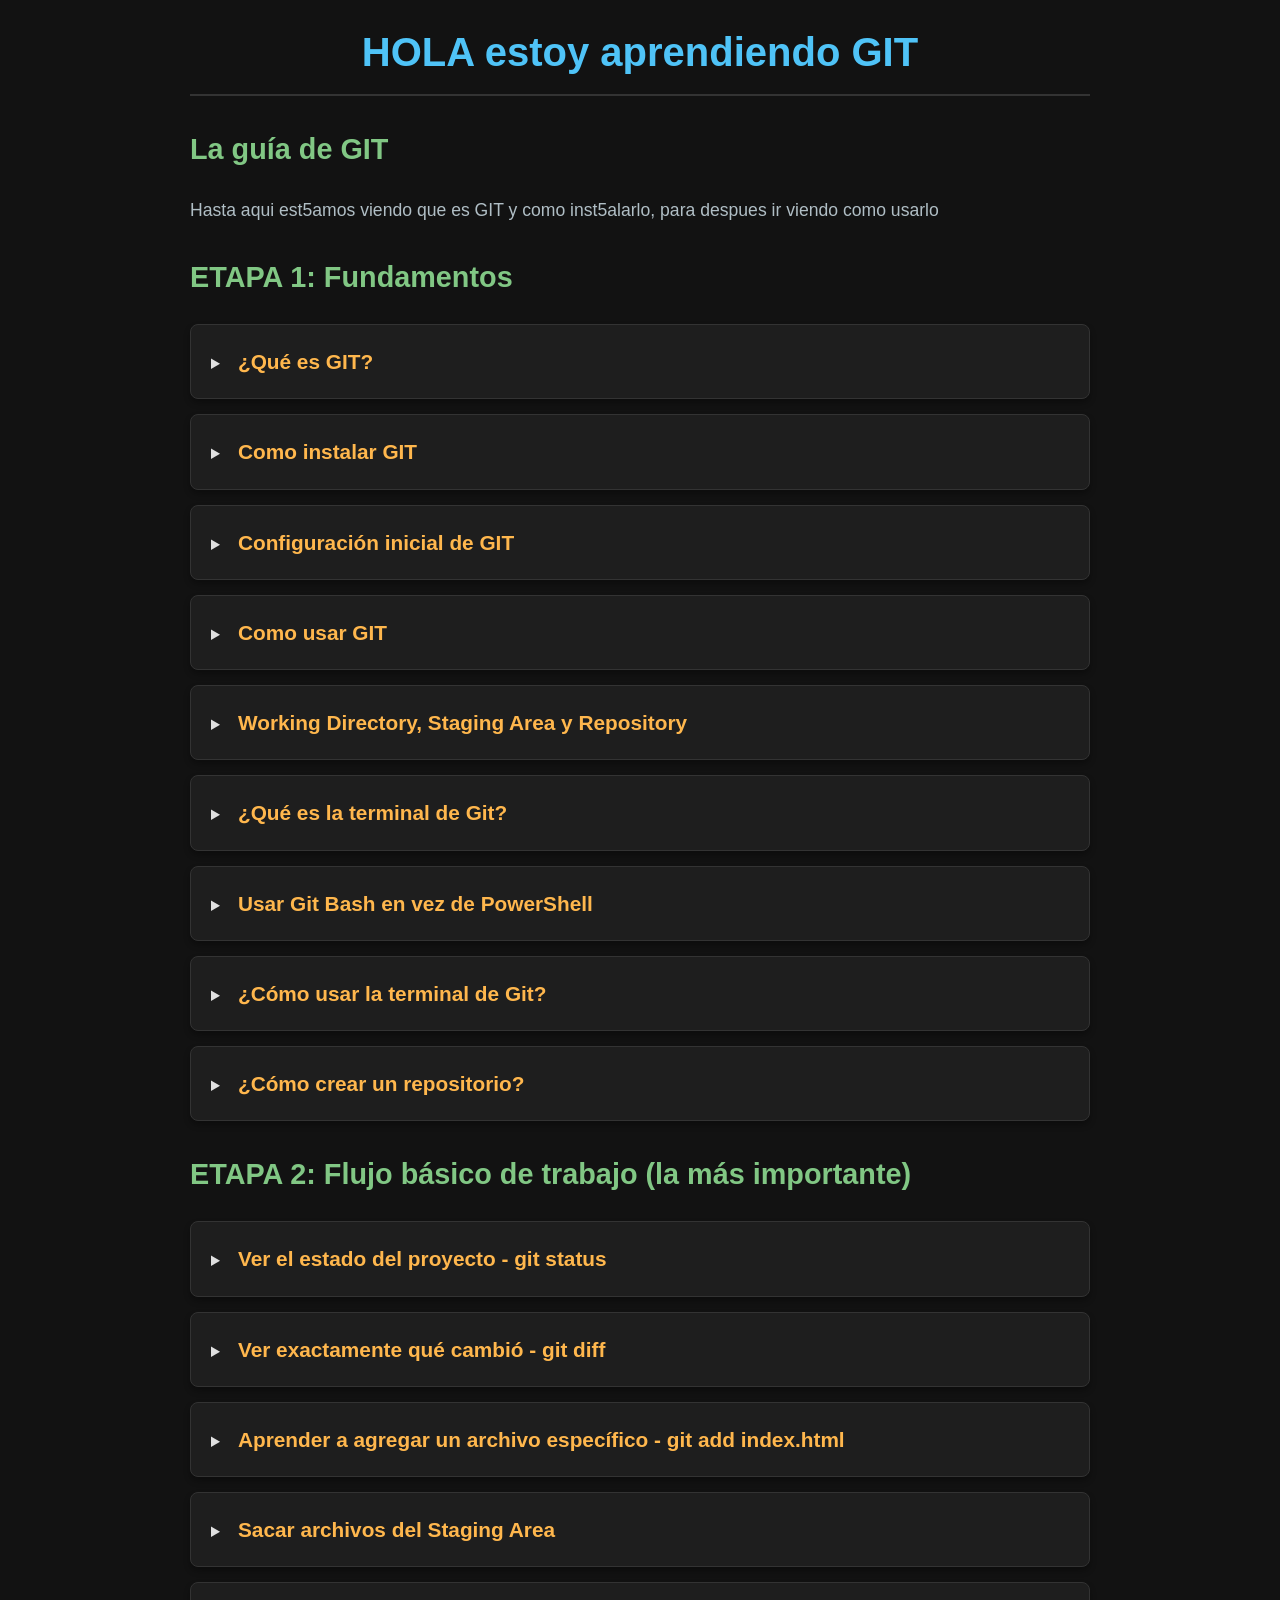
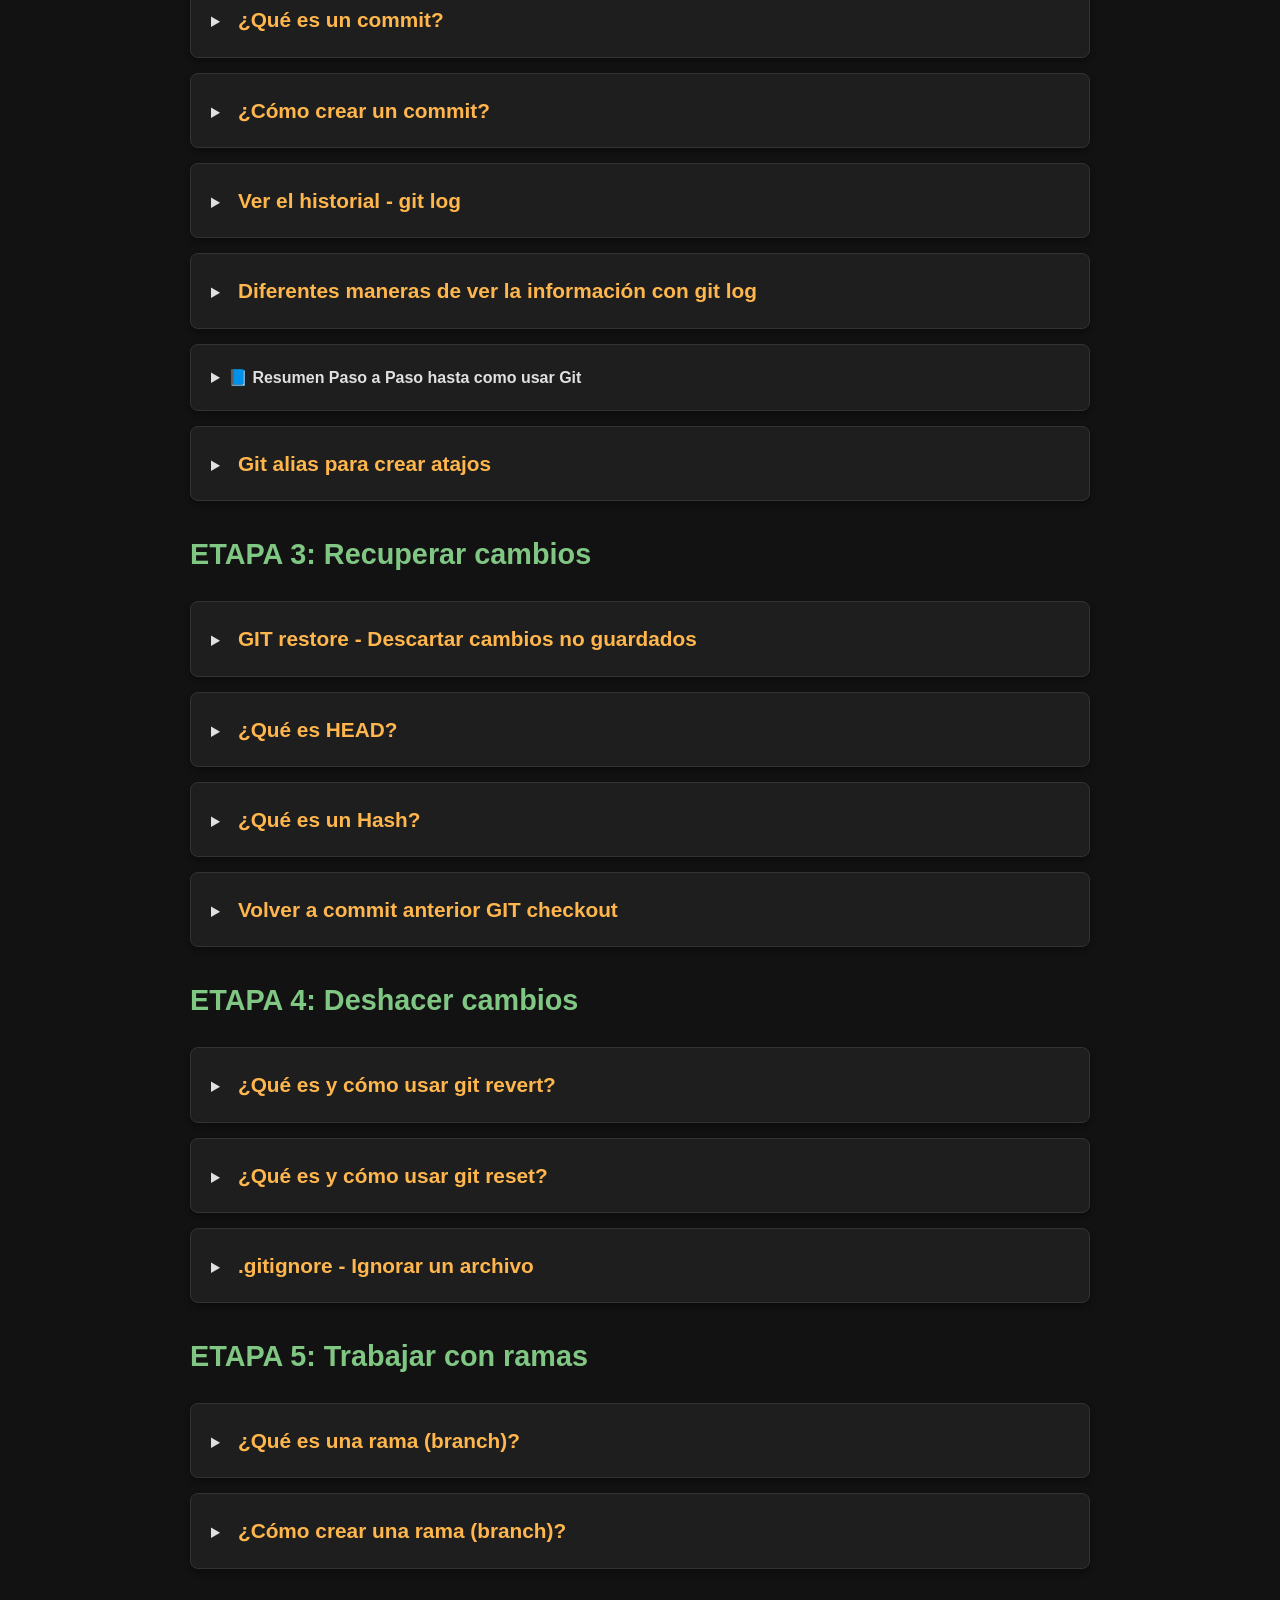
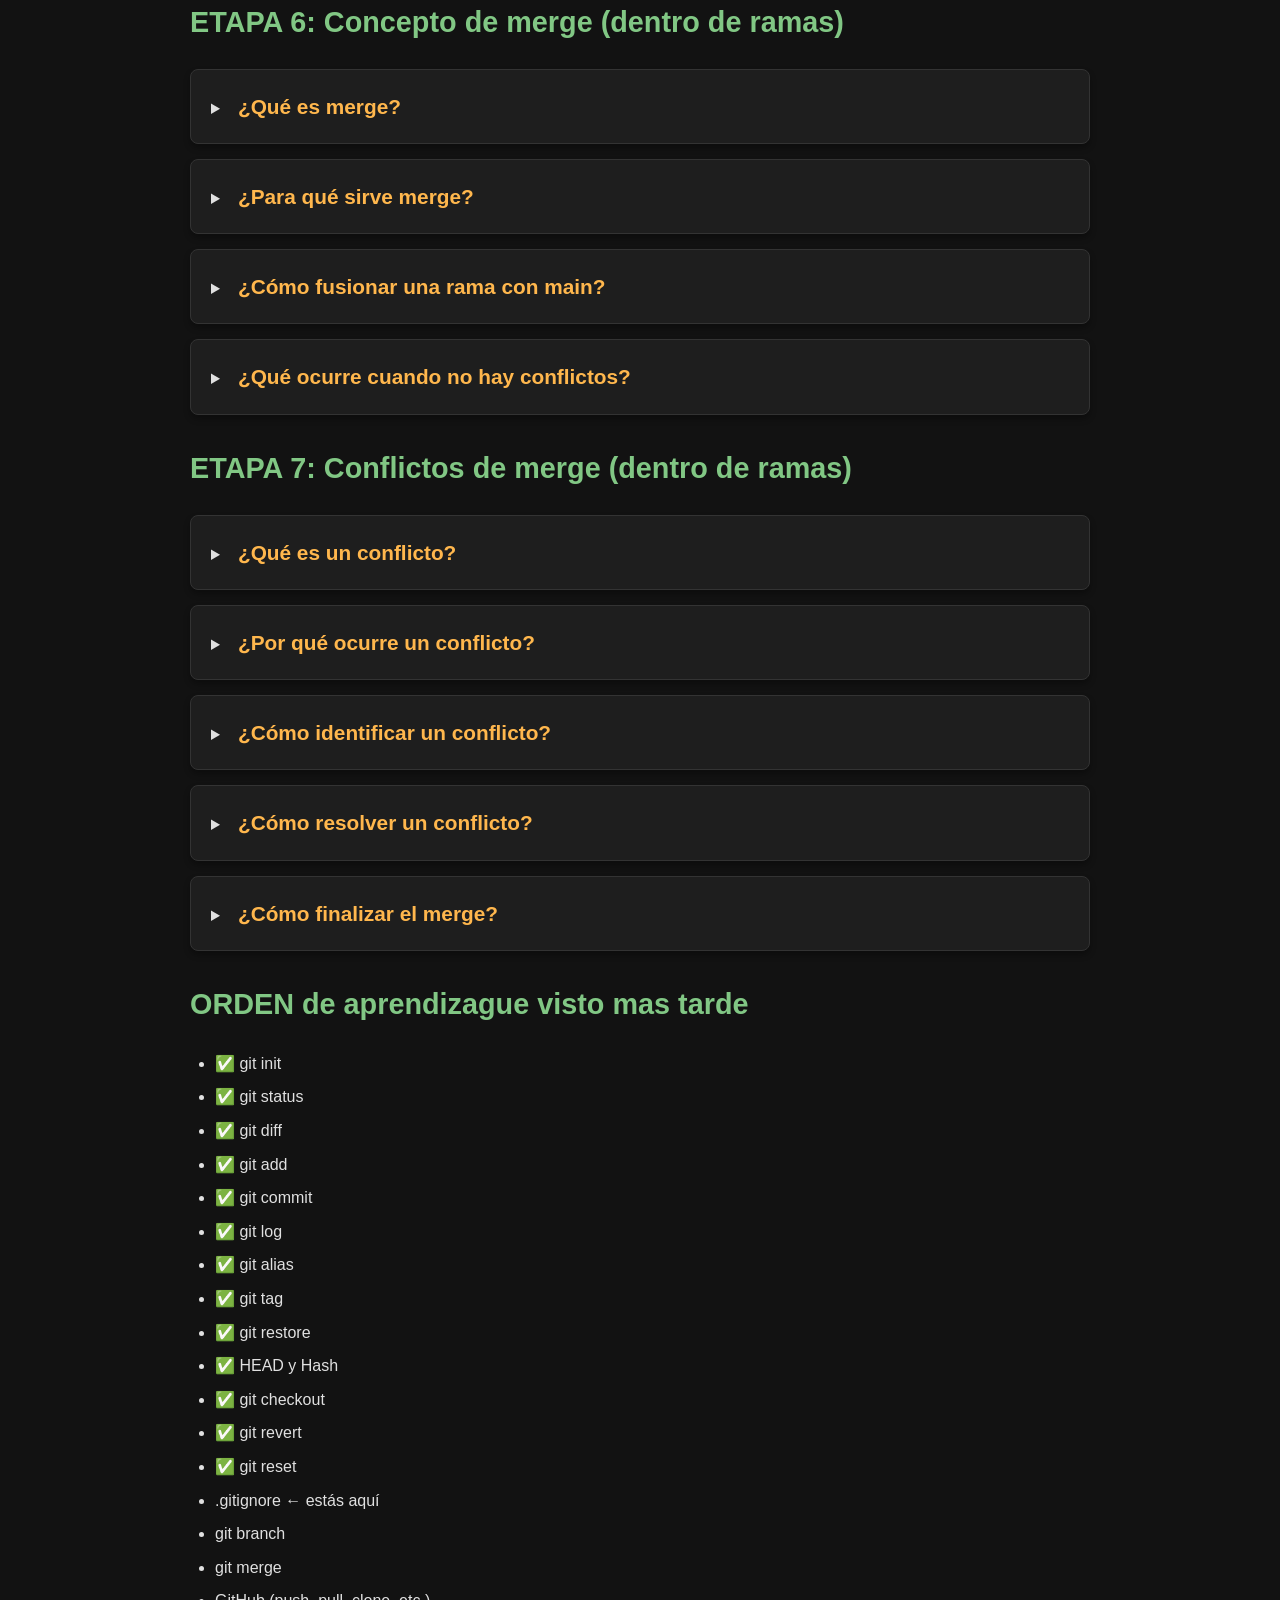
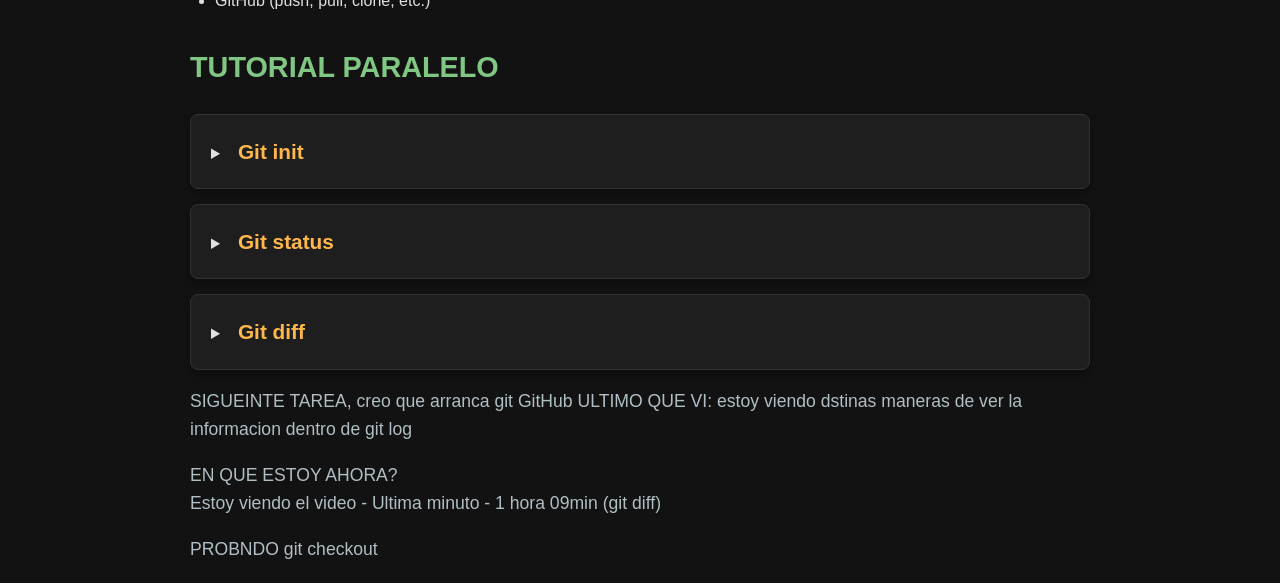
==== commit 3e27ed67: "tag git" ====
--- a/index.html
+++ b/index.html
@@ -782,6 +782,7 @@
         <li>✅ git commit</li>
         <li>✅ git log</li>
         <li>✅ git alias</li>
+        <li>✅ git tag</li>
         <li>✅ git restore</li>
         <li>✅ HEAD y Hash</li>
         <li>✅ git checkout</li>
@@ -859,7 +860,7 @@
         EN QUE ESTOY AHORA?<BR>Estoy viendo el video - Ultima minuto - 1 hora 09min (git diff)
     </p>
     <p>
-PROBNDO git checkout
+        PROBNDO git checkout
     </p>
 
 
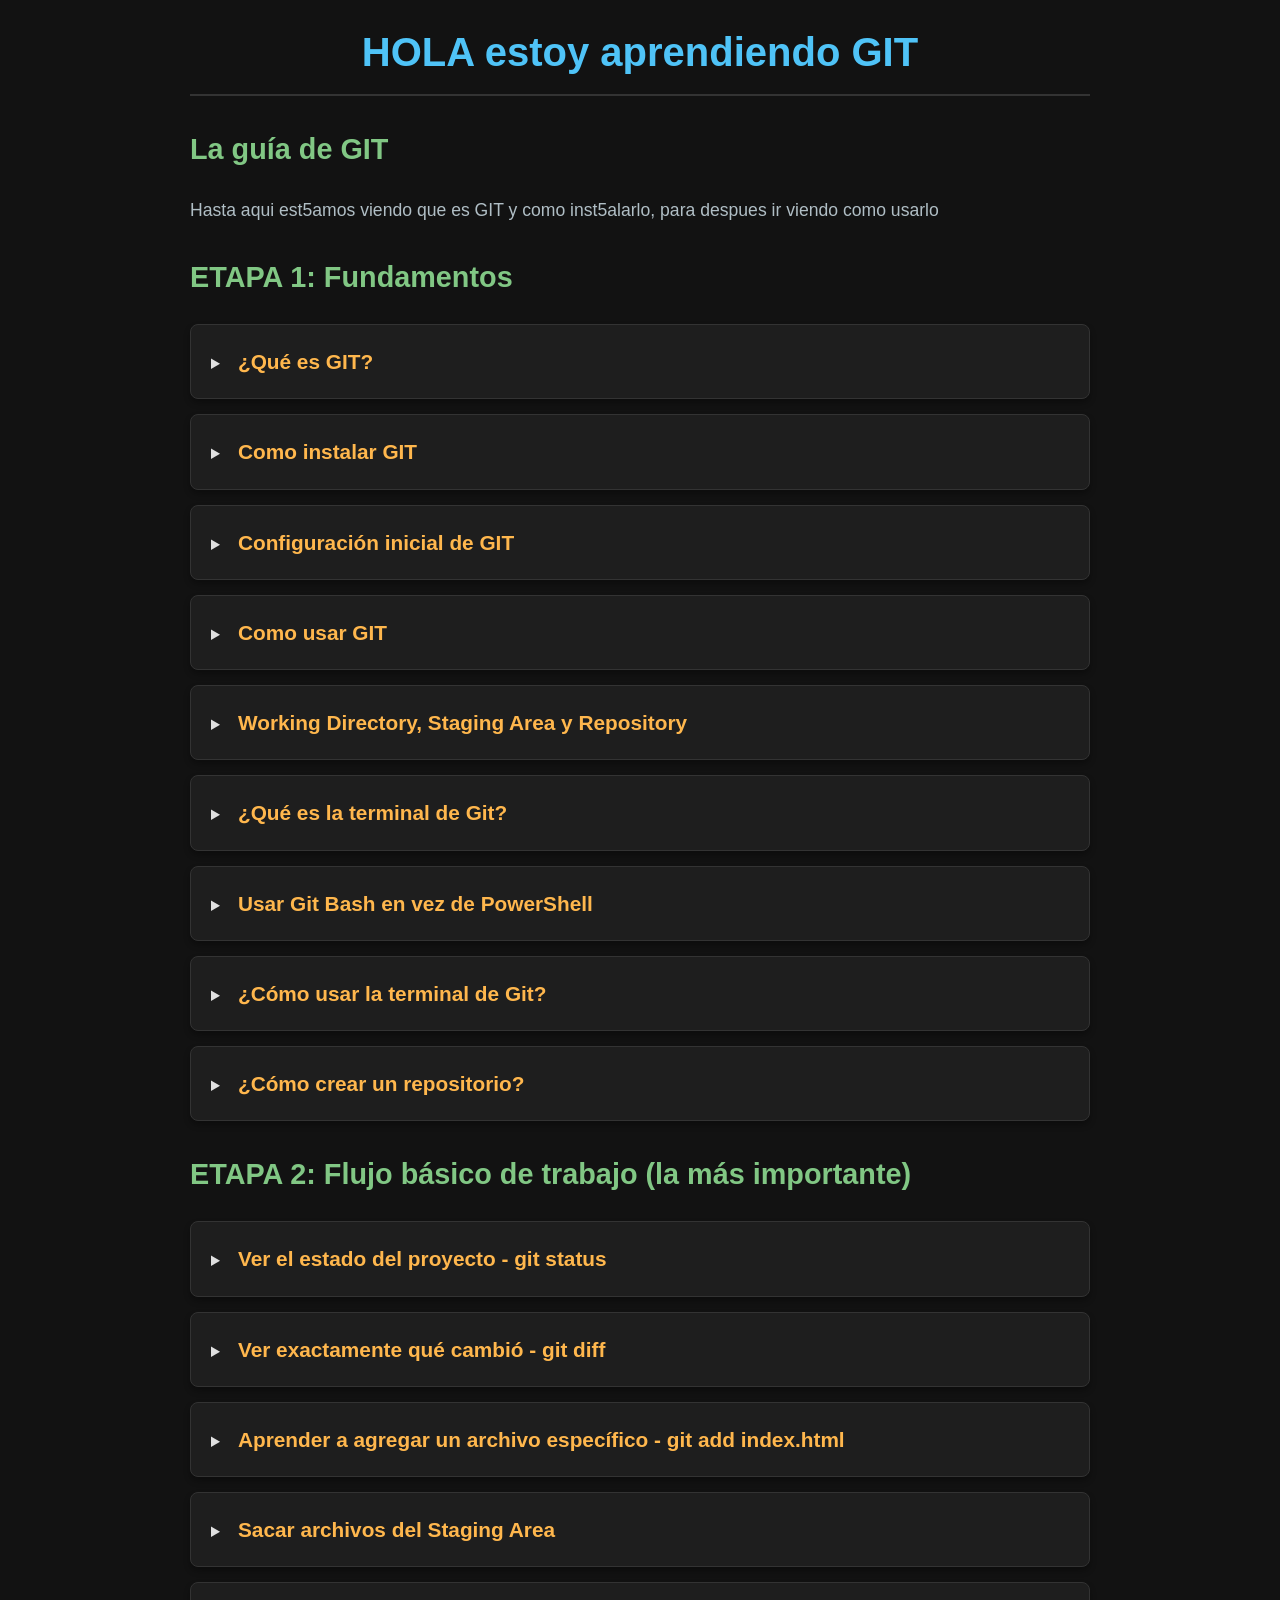
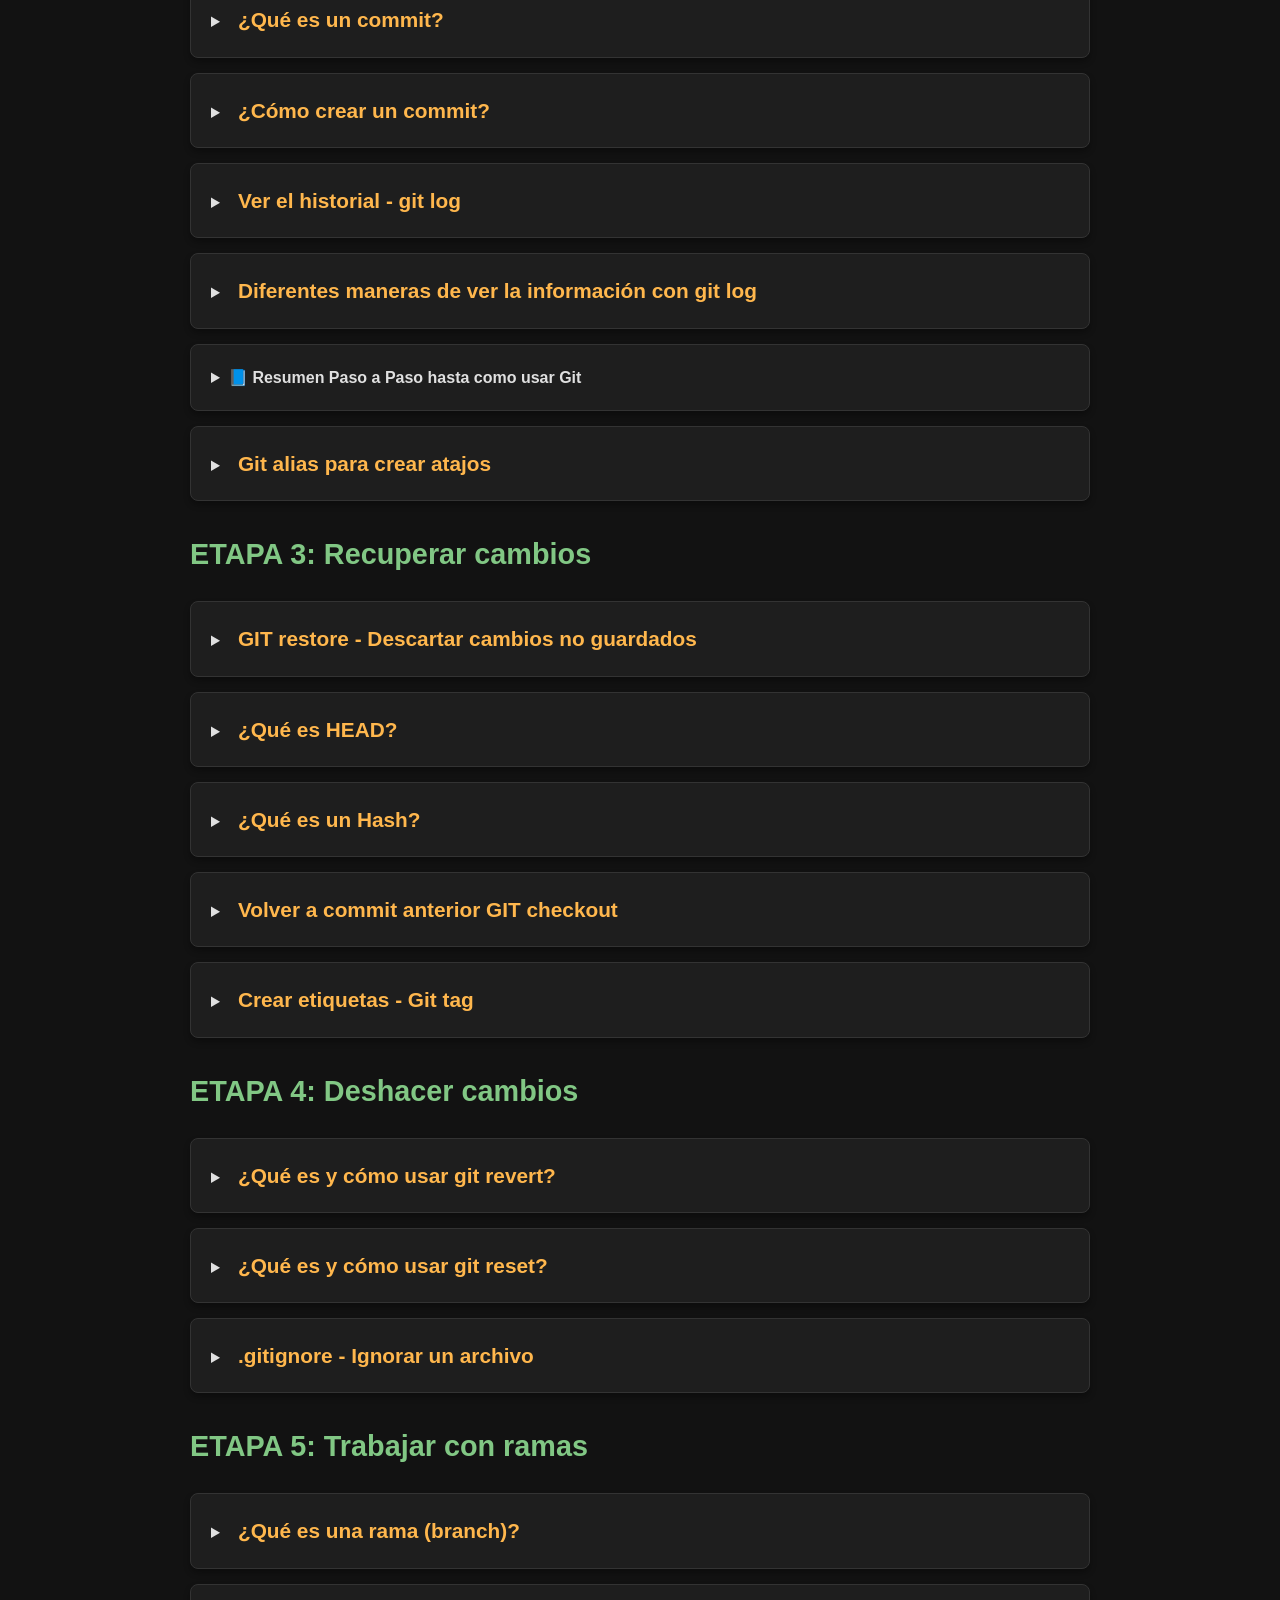
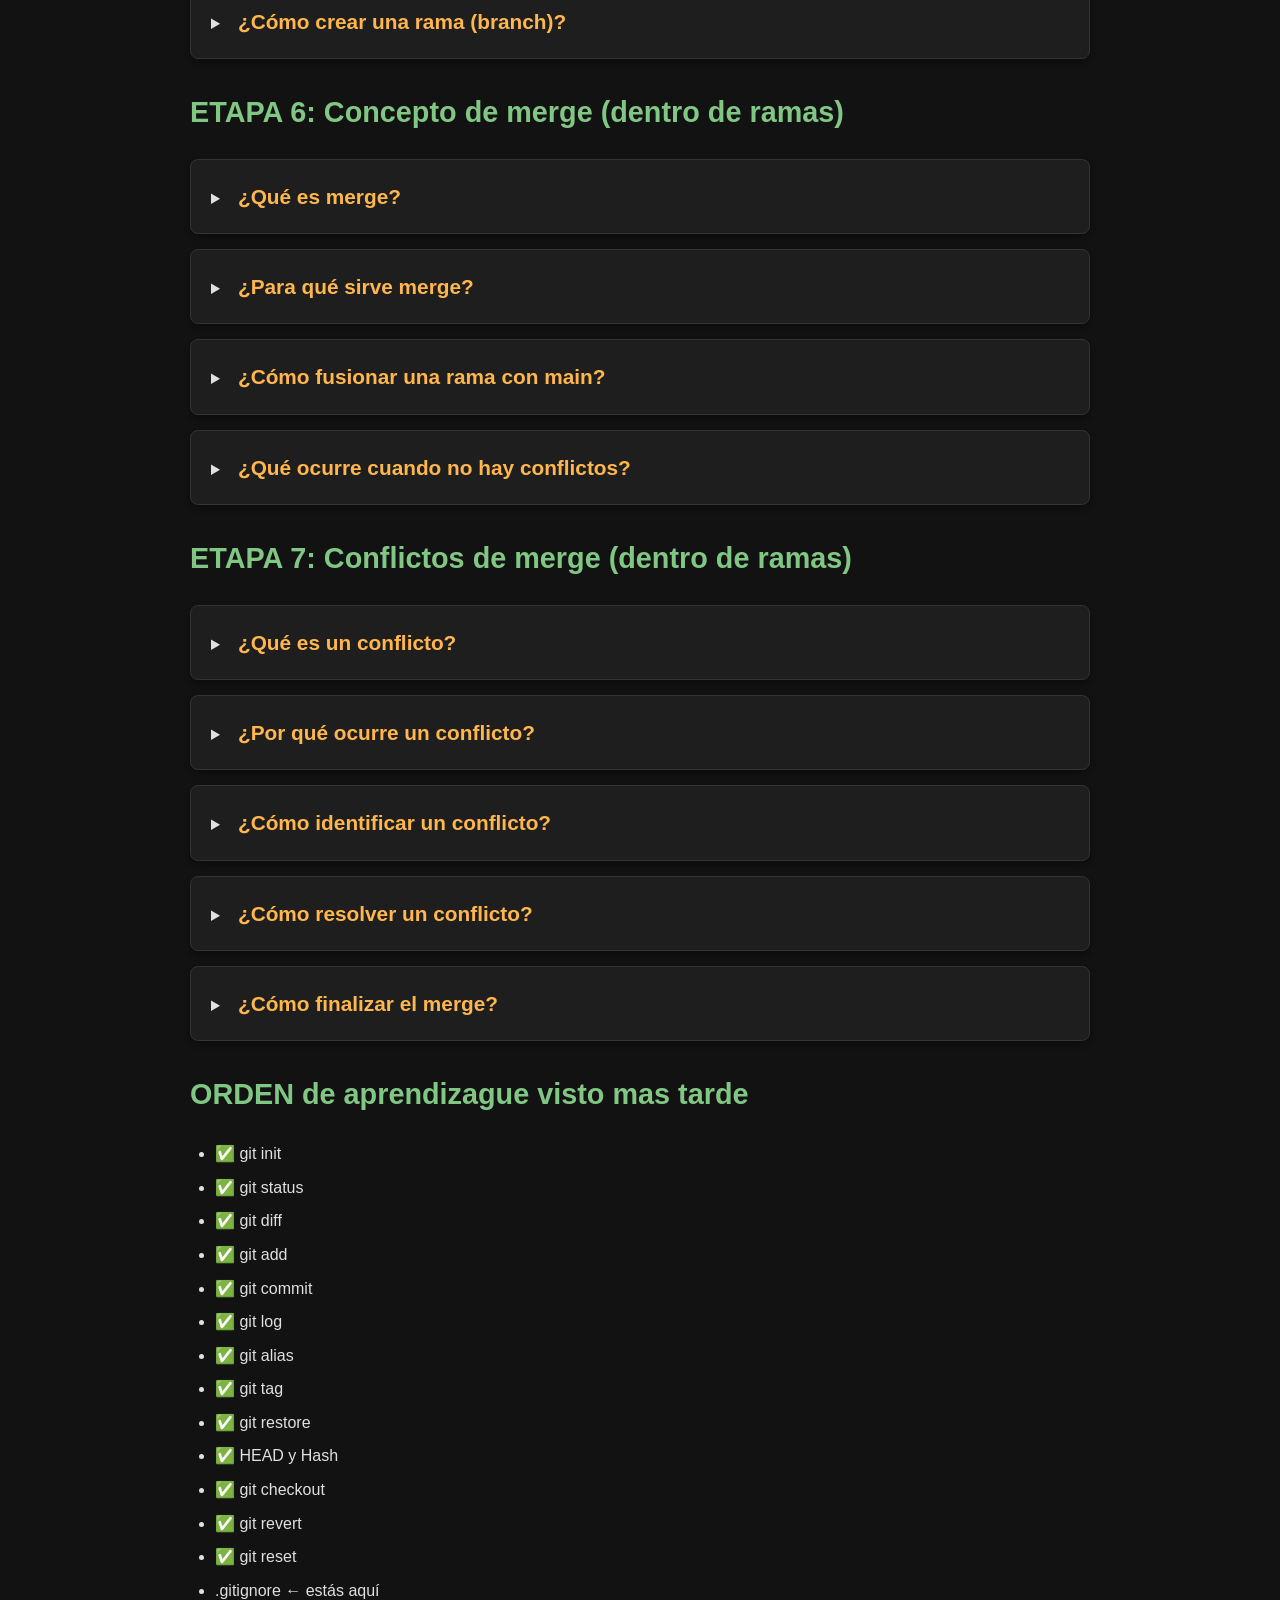
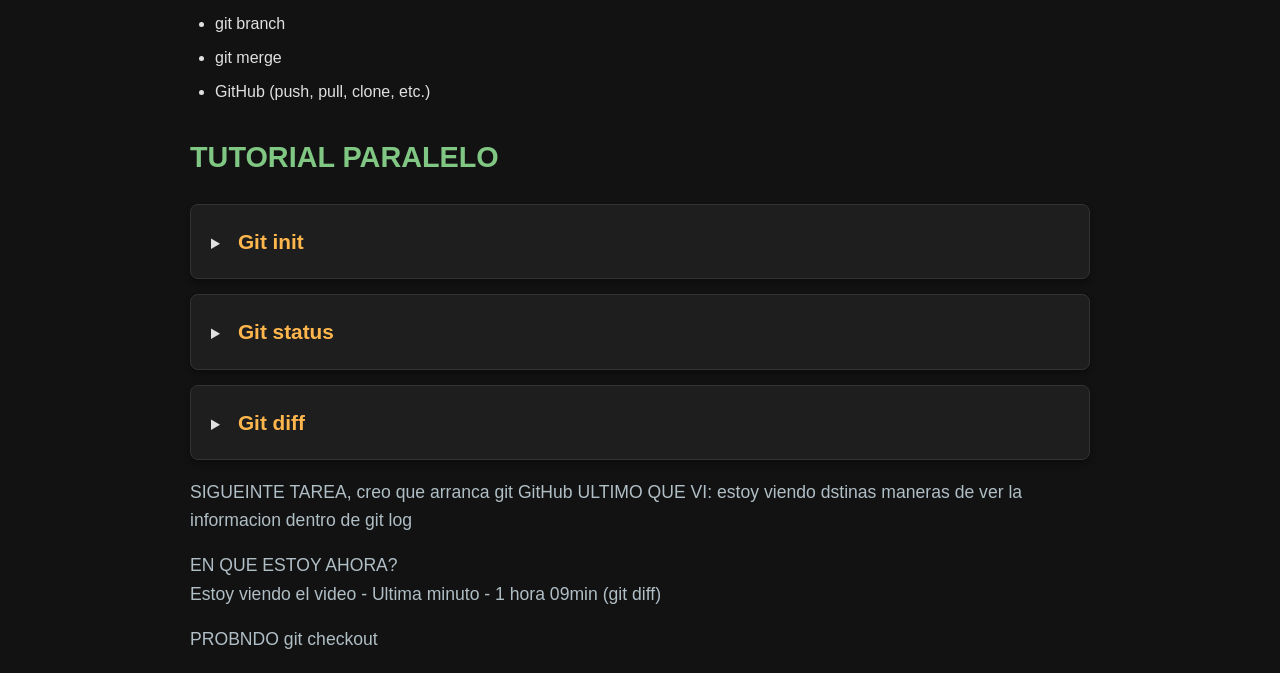
==== commit 252c73f6: "git tag - cree h3" ====
--- a/index.html
+++ b/index.html
@@ -509,6 +509,29 @@
             <li><em>Advertencia:</em> Entrarás en estado <strong>"Detached HEAD"</strong> (HEAD desasociado). Todo
                 cambio que hagas ahí flotará en el pasado y se perderá si no creás una rama nueva.</li>
             <li>Volvé al presente regresando a tu rama principal con <code>git checkout main</code>.</li>
+        </ol>
+    </details>
+    <!-- Desplegable 43 -->
+    <details>
+        <summary>
+            <h3>Crear etiquetas - Git tag</h3>
+        </summary>
+        <p>Las <strong>etiquetas (tags)</strong> permiten marcar commits importantes dentro del historial de un
+            repositorio.
+            Se utilizan principalmente para identificar versiones estables o lanzamientos de un proyecto, como
+            <code>v1.0.0</code>, <code>v2.0.0</code> o <code>v2.1.3</code>, facilitando su localización y distribución.
+        </p>
+        <ol>
+            <li>Creá una etiqueta ligera ejecutando <code>git tag nombre-etiqueta</code>, por ejemplo
+                <code>git tag v1.0.0</code>.
+            </li>
+            <li>Si querés agregar información como el autor, la fecha y un mensaje descriptivo, utilizá una etiqueta
+                anotada:
+                <code>git tag -a v1.0.0 -m "Primera versión estable"</code>.
+            </li>
+            <li>Visualizá todas las etiquetas del repositorio ejecutando <code>git tag</code>.</li>
+            <li>Para compartir las etiquetas con un repositorio remoto, ejecutá <code>git push origin --tags</code>.
+            </li>
         </ol>
     </details>
     <h2>
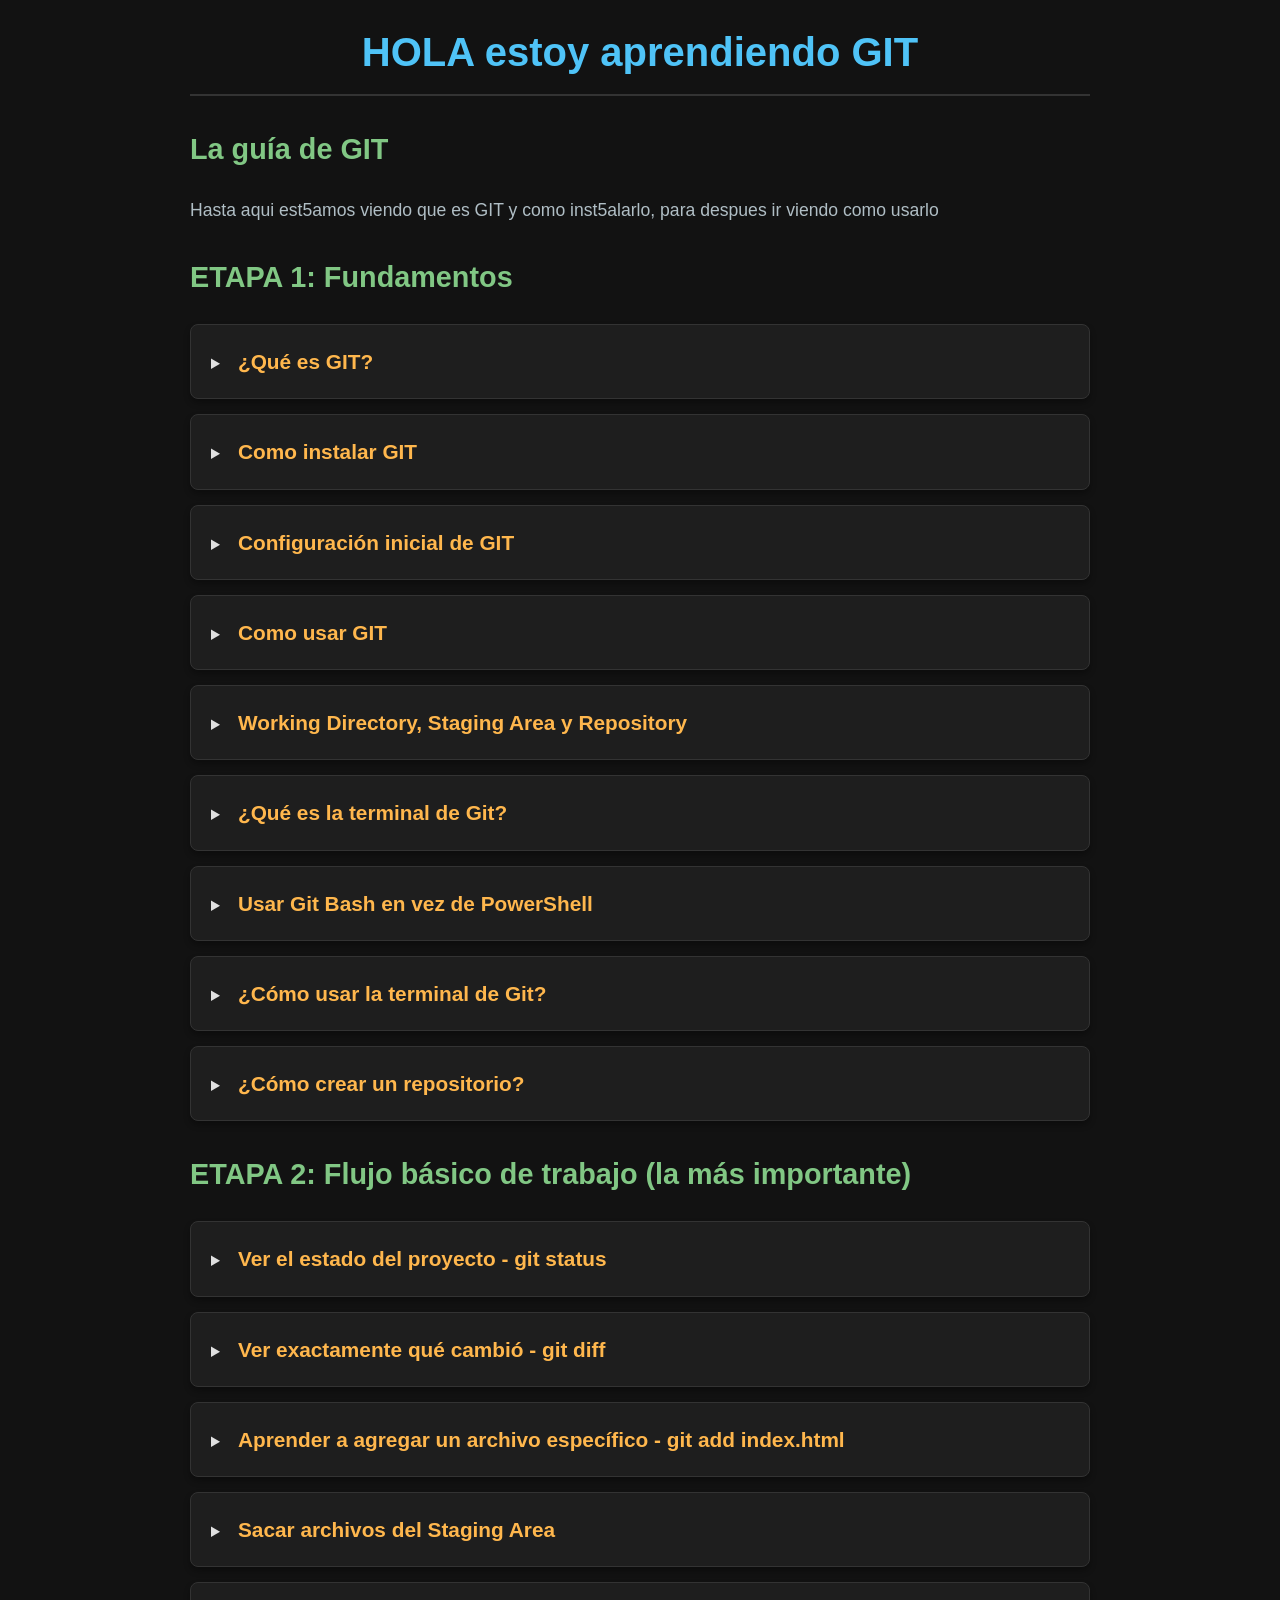
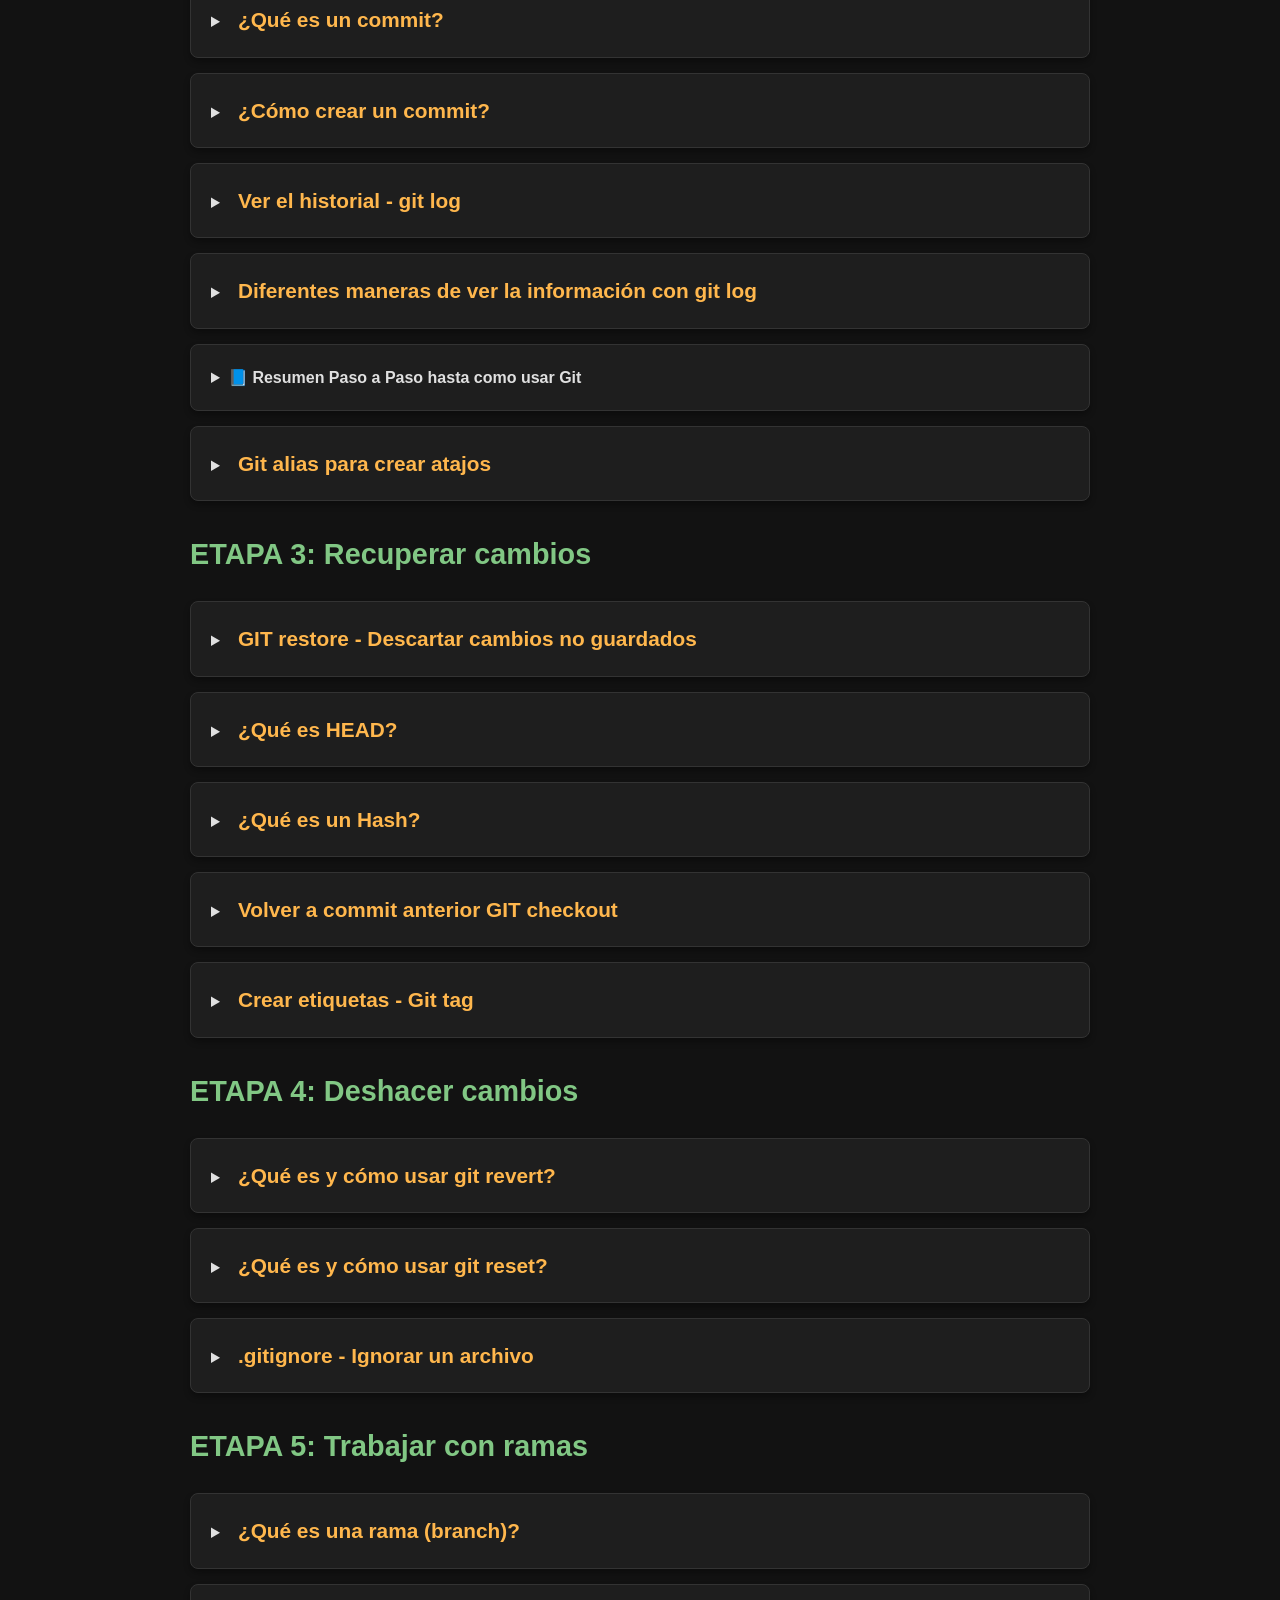
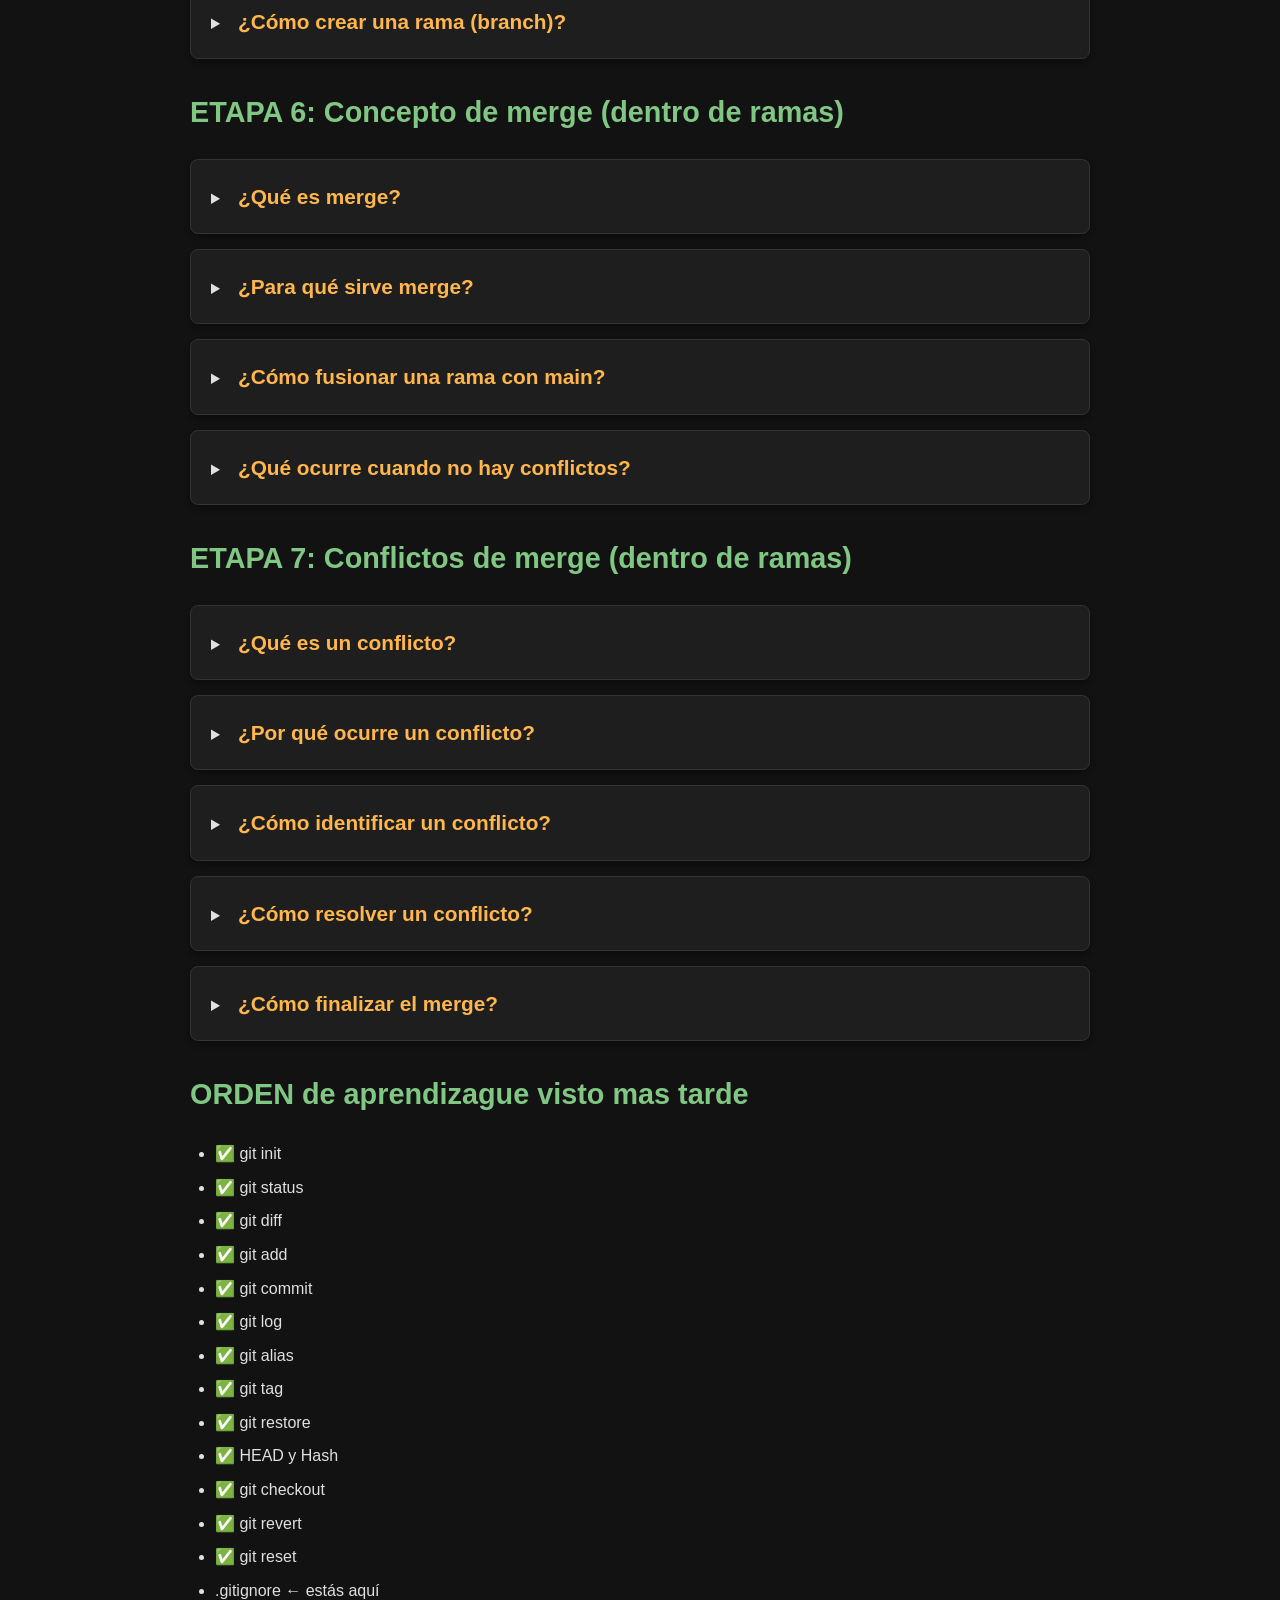
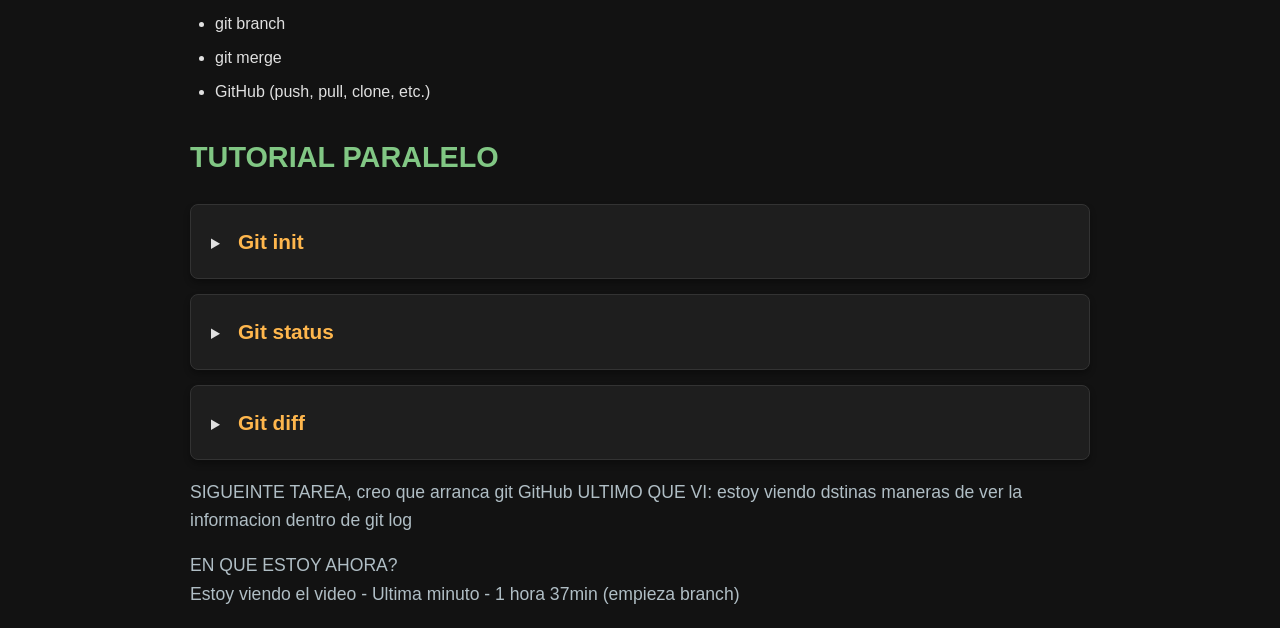
==== commit 5bdf9fb7: "probando commit desde terminal" ====
--- a/index.html
+++ b/index.html
@@ -880,11 +880,9 @@
         estoy viendo dstinas maneras de ver la informacion dentro de git log </p>
 
     <p>
-        EN QUE ESTOY AHORA?<BR>Estoy viendo el video - Ultima minuto - 1 hora 09min (git diff)
+        EN QUE ESTOY AHORA?<BR>Estoy viendo el video - Ultima minuto - 1 hora 37min (empieza branch)
     </p>
-    <p>
-        PROBNDO git checkout
-    </p>
+
 
 
 </body>
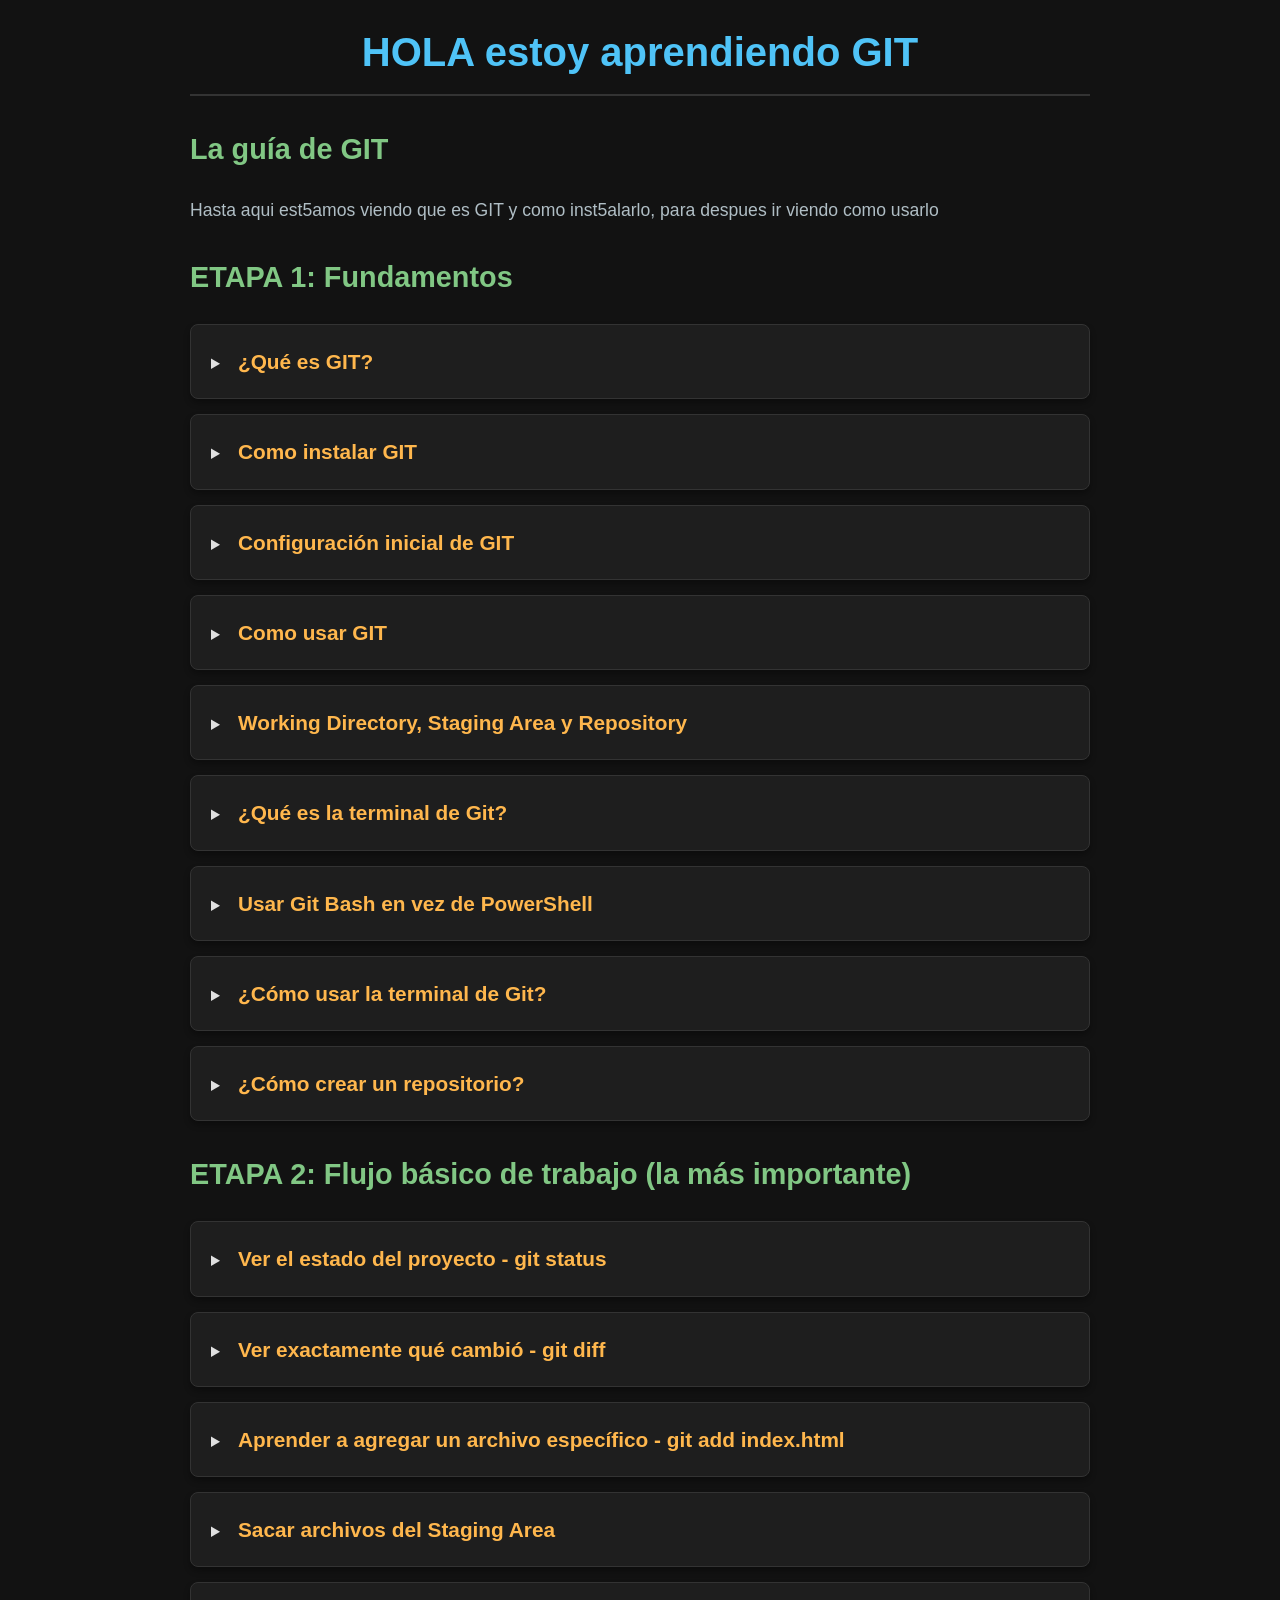
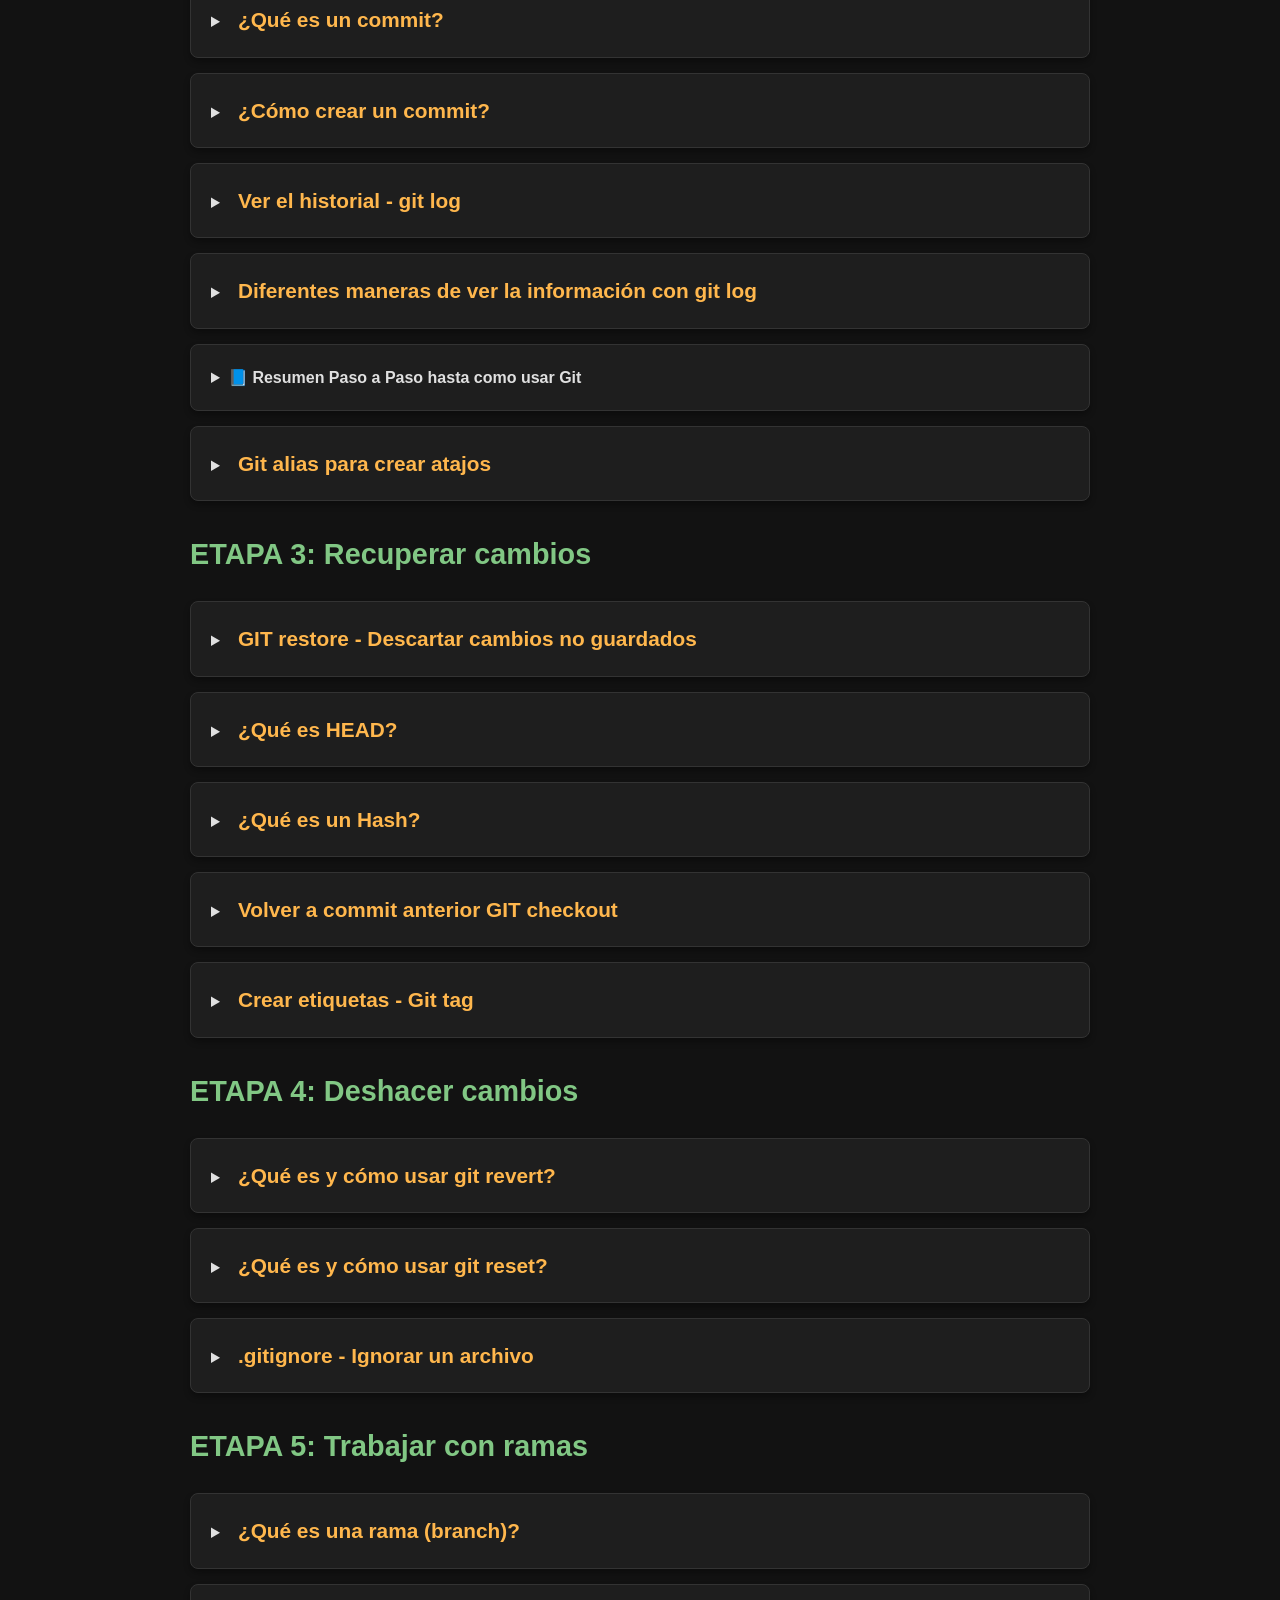
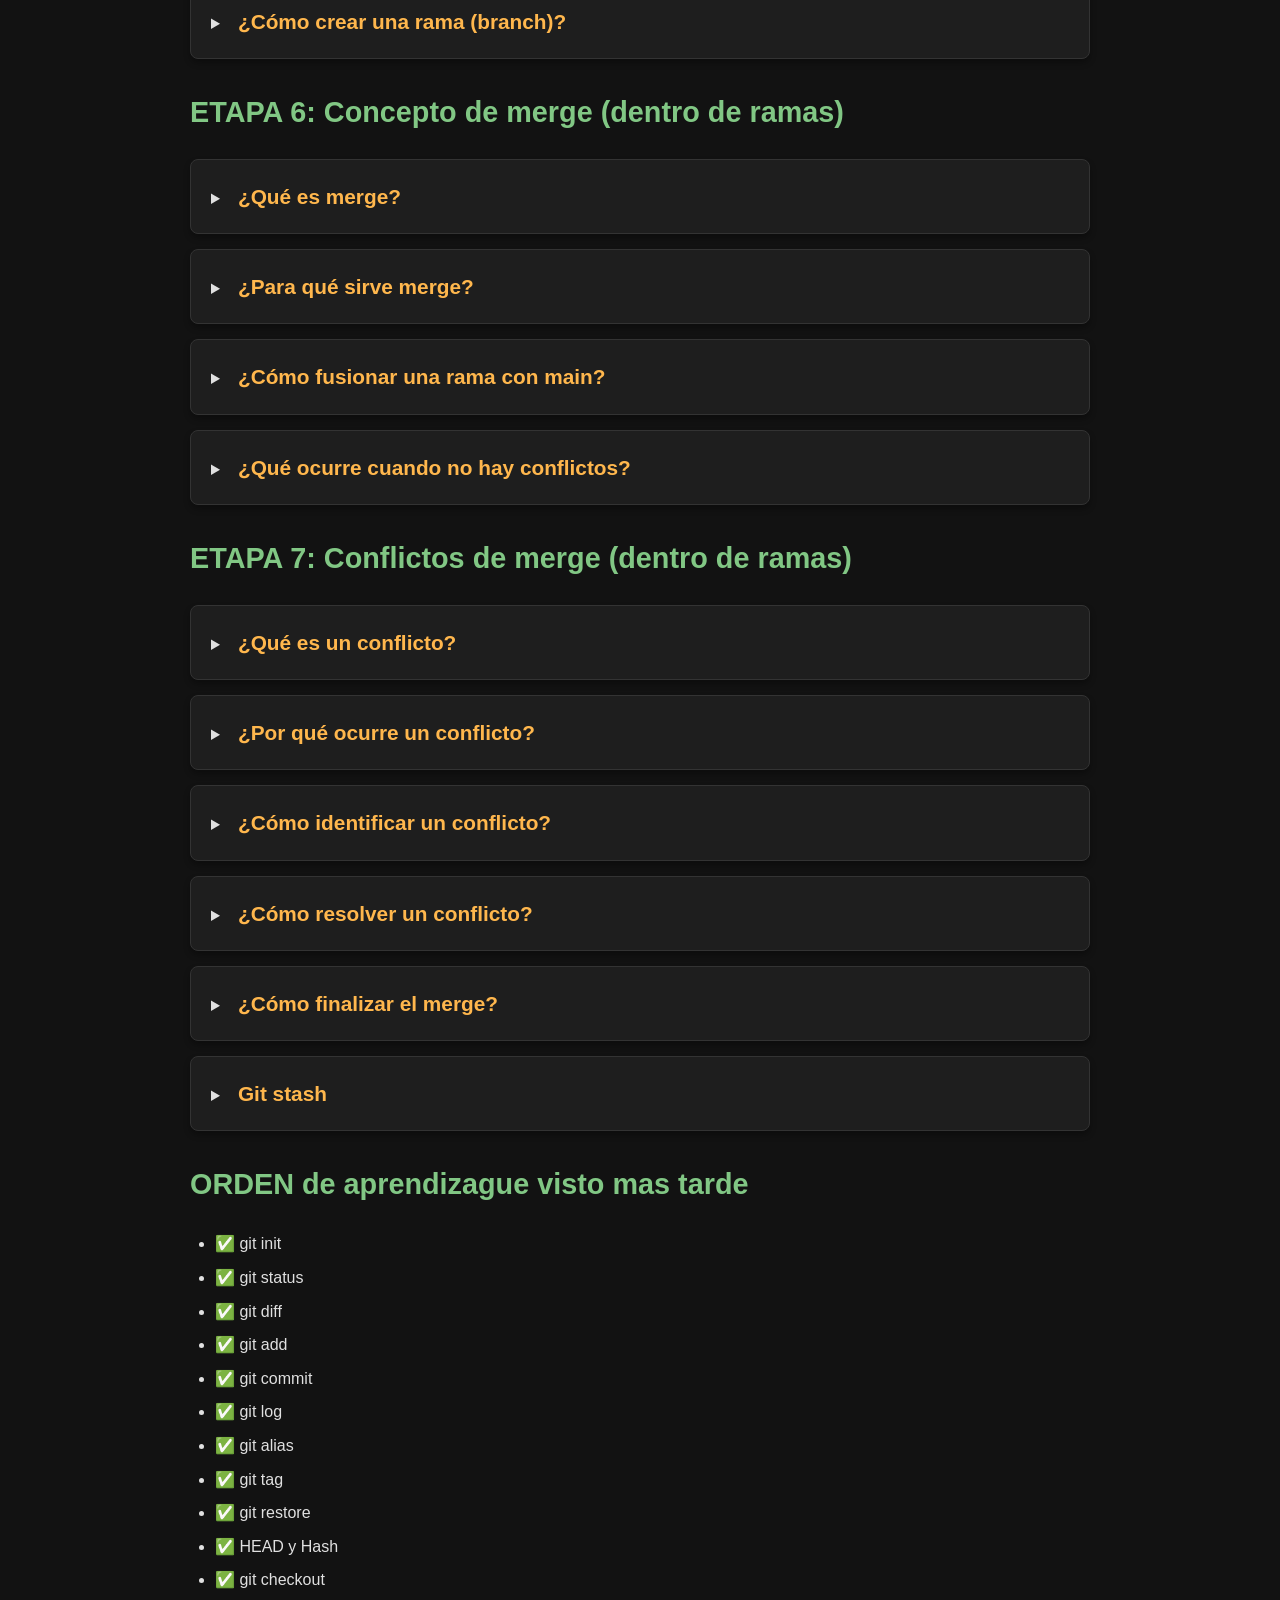
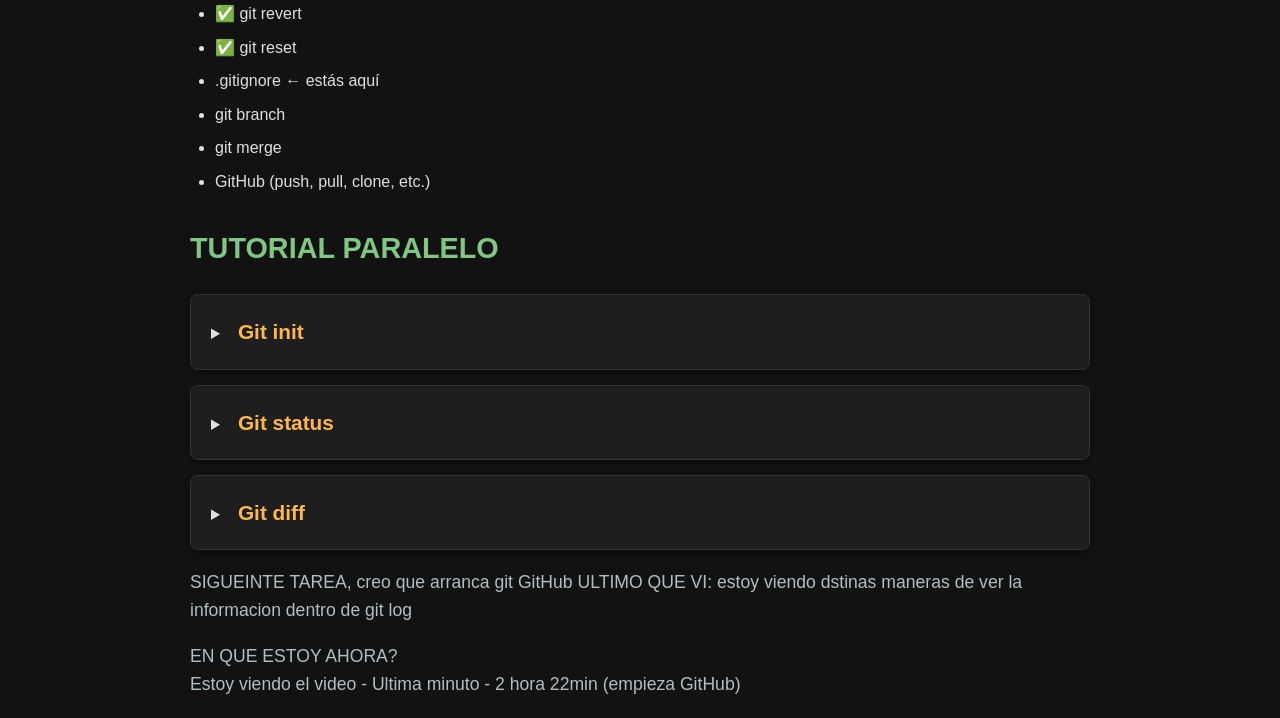
==== commit a7f1efc9: "GitHub creada hasta git pull" ====
--- a/index.html
+++ b/index.html
@@ -783,6 +783,28 @@
             <li>Si Git no creó automáticamente el commit de fusión, ejecutá <code>git commit</code> para finalizar el
                 merge.</li>
             <li>Comprobá el resultado revisando el historial con <code>git log --oneline</code>.</li>
+        </ol>
+    </details>
+    <!-- Desplegable 44 -->
+    <details>
+        <summary>
+            <h3>Git stash</h3>
+        </summary>
+        <p>El comando <code>git stash</code> permite guardar temporalmente los cambios no confirmados (sin crear un
+            commit) para dejar el directorio de trabajo limpio. Se utiliza habitualmente cuando necesitás cambiar de
+            rama,
+            actualizar el repositorio o atender una tarea urgente sin perder el trabajo que estabas realizando.</p>
+        <ol>
+            <li>Guardá los cambios temporales ejecutando <code>git stash</code>. Git almacenará las modificaciones y
+                dejará
+                el proyecto como estaba en el último commit.</li>
+            <li>Consultá los cambios guardados utilizando <code>git stash list</code>, que muestra todas las copias
+                temporales almacenadas.</li>
+            <li>Recuperá los cambios más recientes con <code>git stash apply</code> o aplicalos y eliminá la copia
+                temporal utilizando <code>git stash pop</code>.</li>
+            <li>Cuando un <code>stash</code> ya no sea necesario, eliminá una copia específica con
+                <code>git stash drop</code> o todas las copias guardadas con <code>git stash clear</code>.
+            </li>
         </ol>
     </details>
 
@@ -880,11 +902,9 @@
         estoy viendo dstinas maneras de ver la informacion dentro de git log </p>
 
     <p>
-        EN QUE ESTOY AHORA?<BR>Estoy viendo el video - Ultima minuto - 1 hora 37min (empieza branch)
+        EN QUE ESTOY AHORA?<BR>Estoy viendo el video - Ultima minuto - 2 hora 22min (empieza GitHub)
     </p>
 
-
-
 </body>
 
 </html>
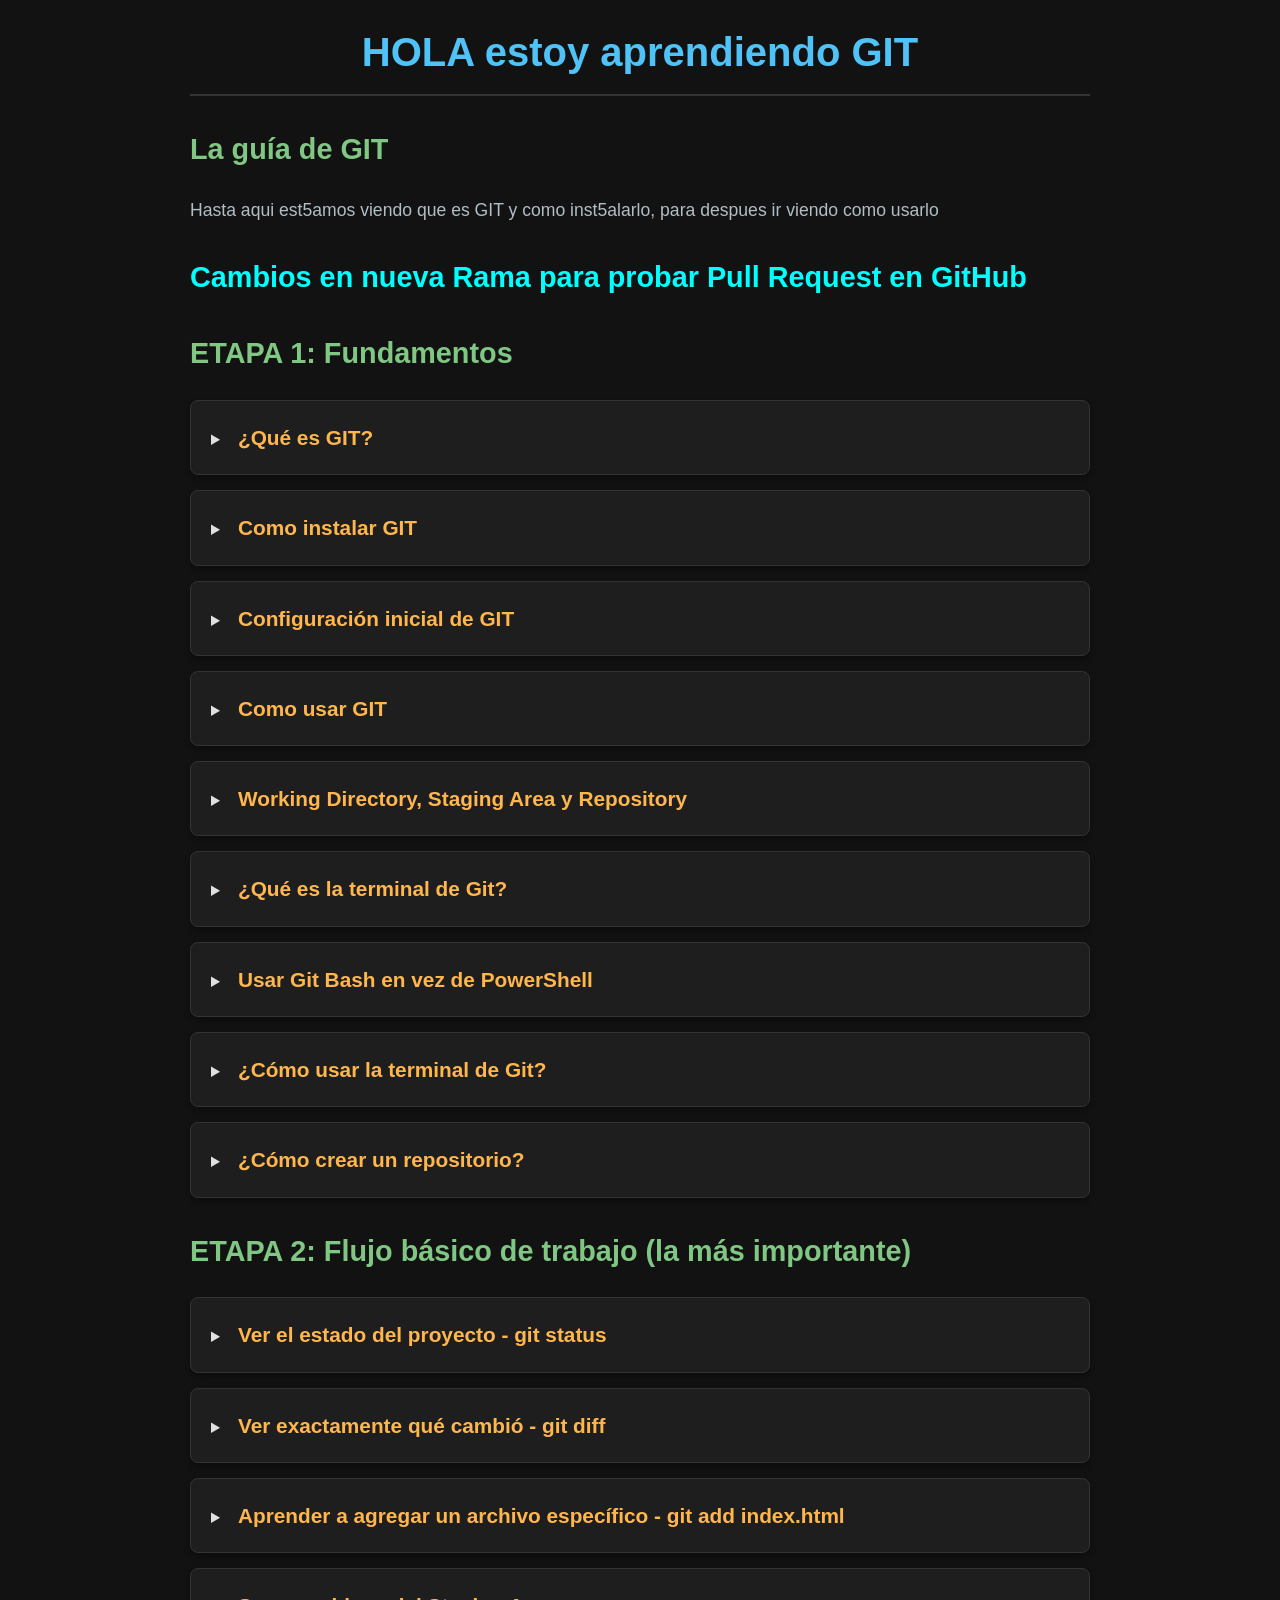
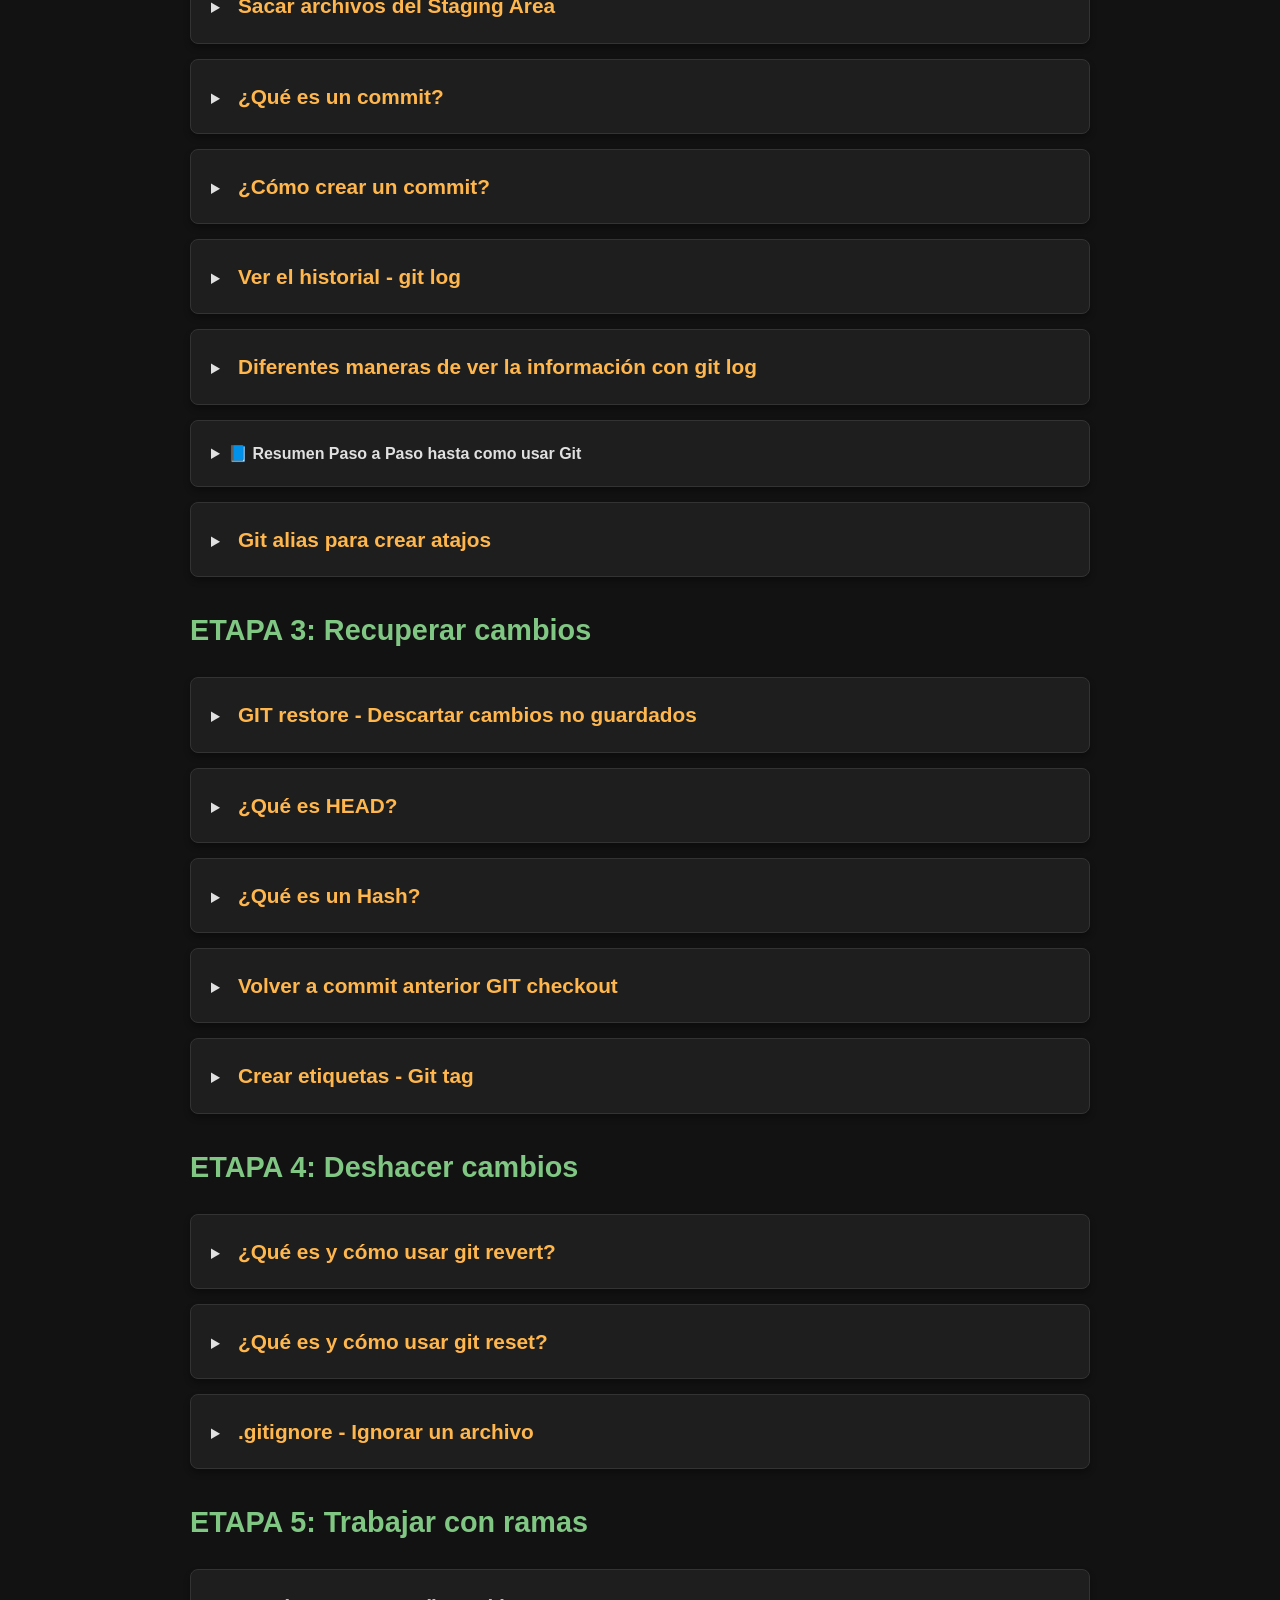
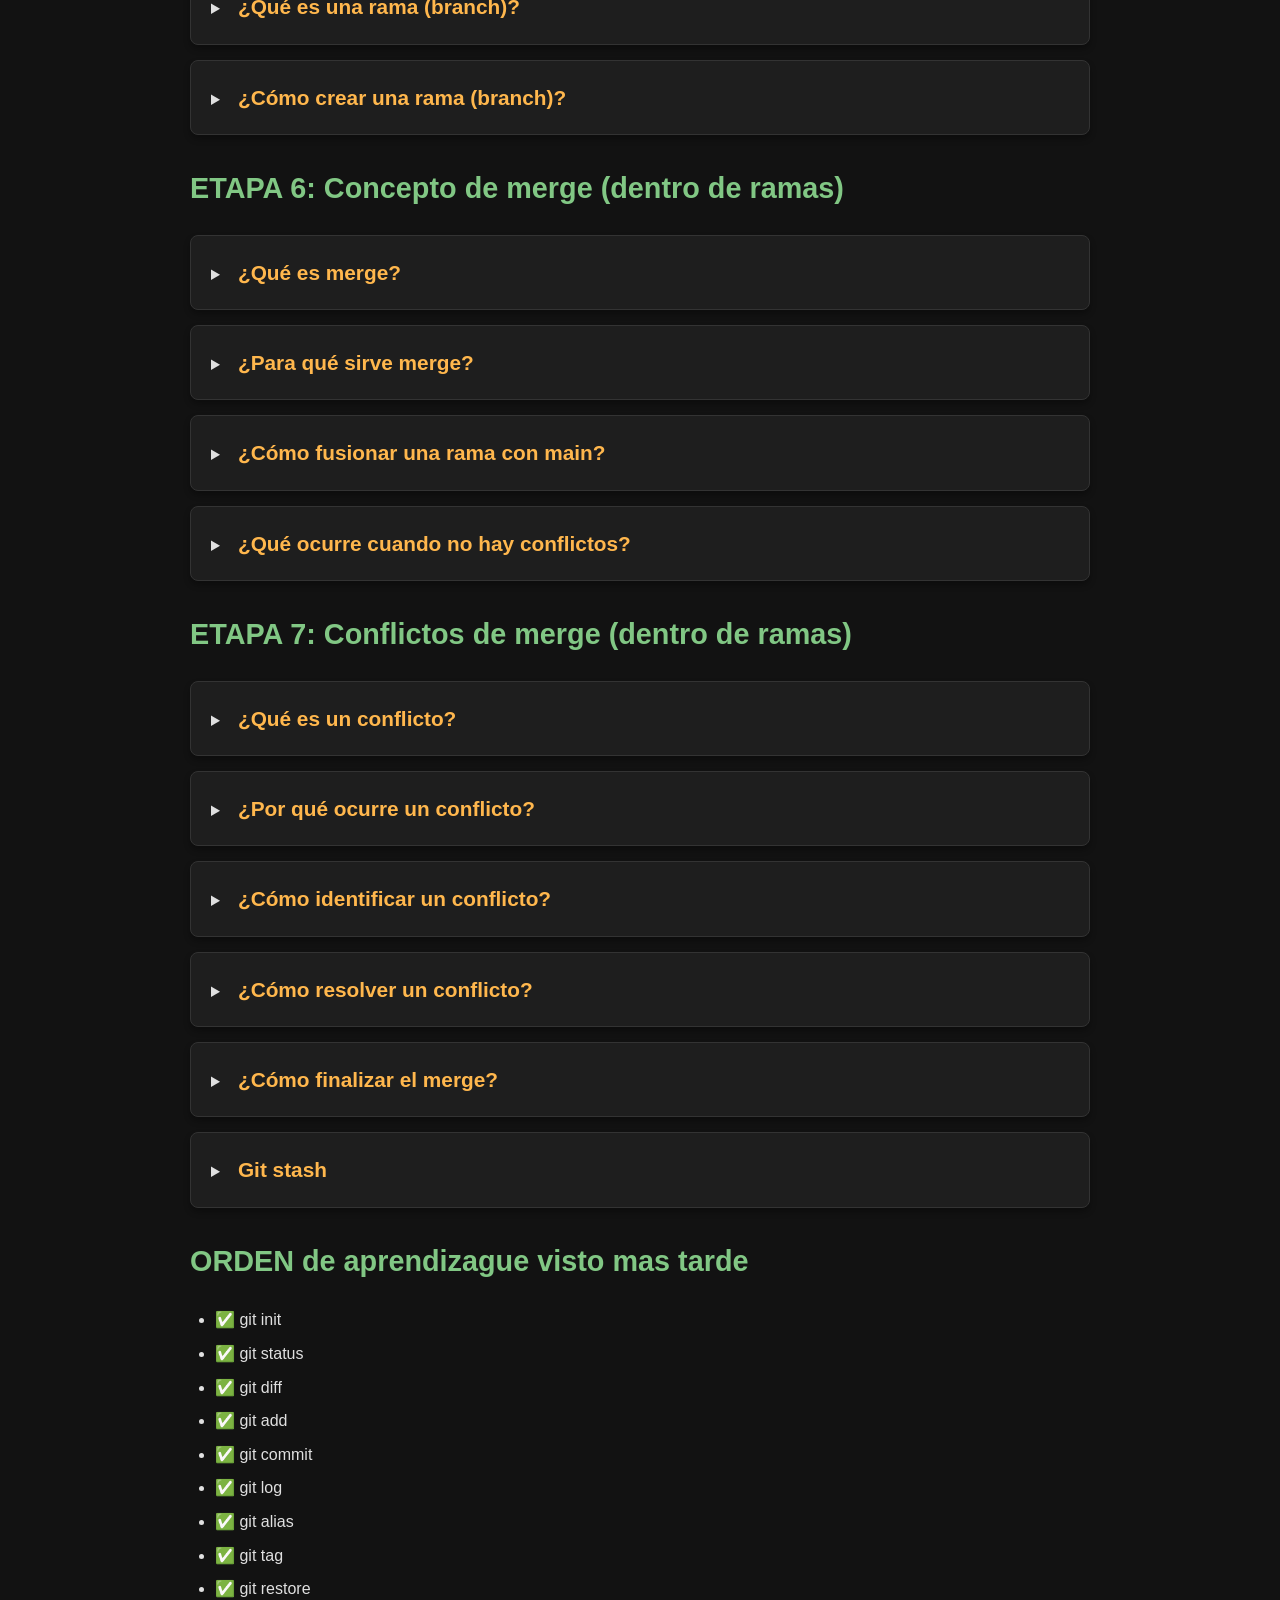
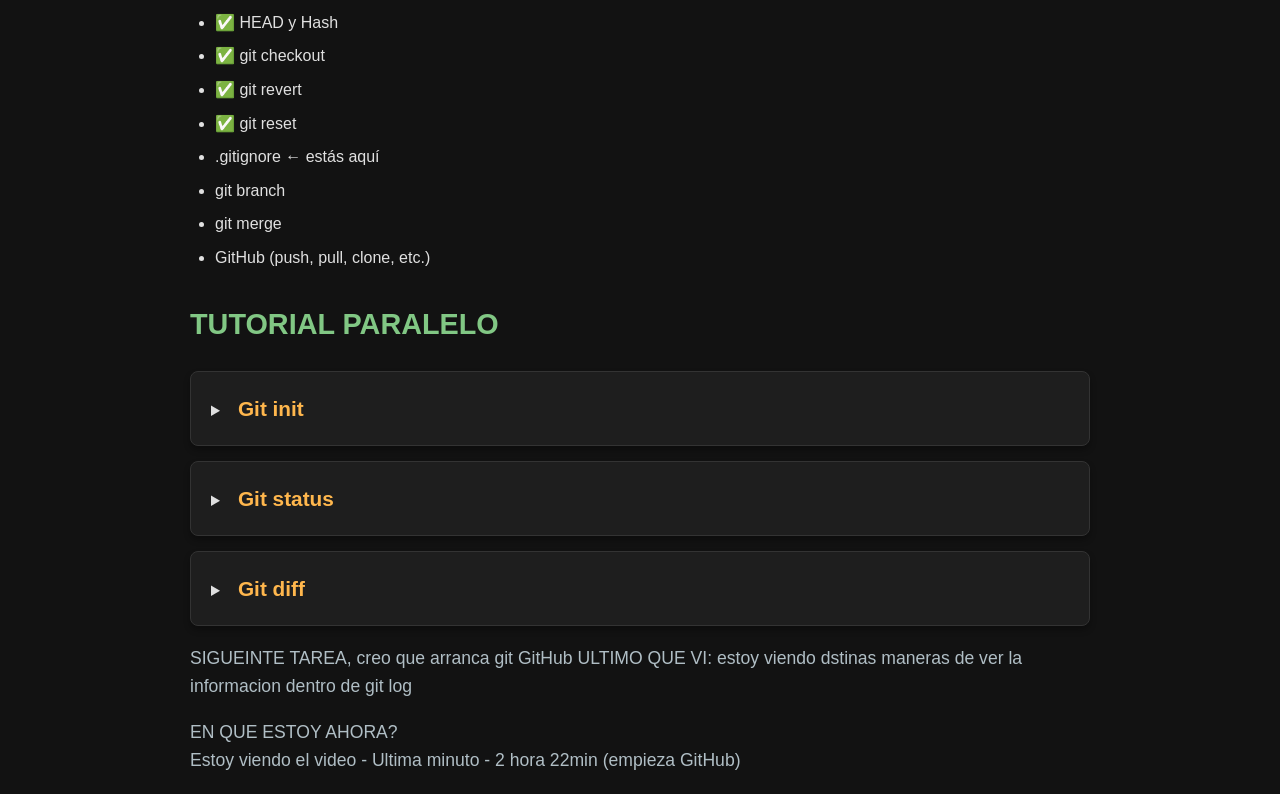
==== commit cd223b70: "Probando pull request" ====
--- a/index.html
+++ b/index.html
@@ -17,6 +17,7 @@
     <p>
         Hasta aqui est5amos viendo que es GIT y como inst5alarlo, para despues ir viendo como usarlo
     </p>
+    <h2 style="color: aqua;"> Cambios en nueva Rama para probar Pull Request en GitHub</h2>
     <h2>
         ETAPA 1: Fundamentos
     </h2>
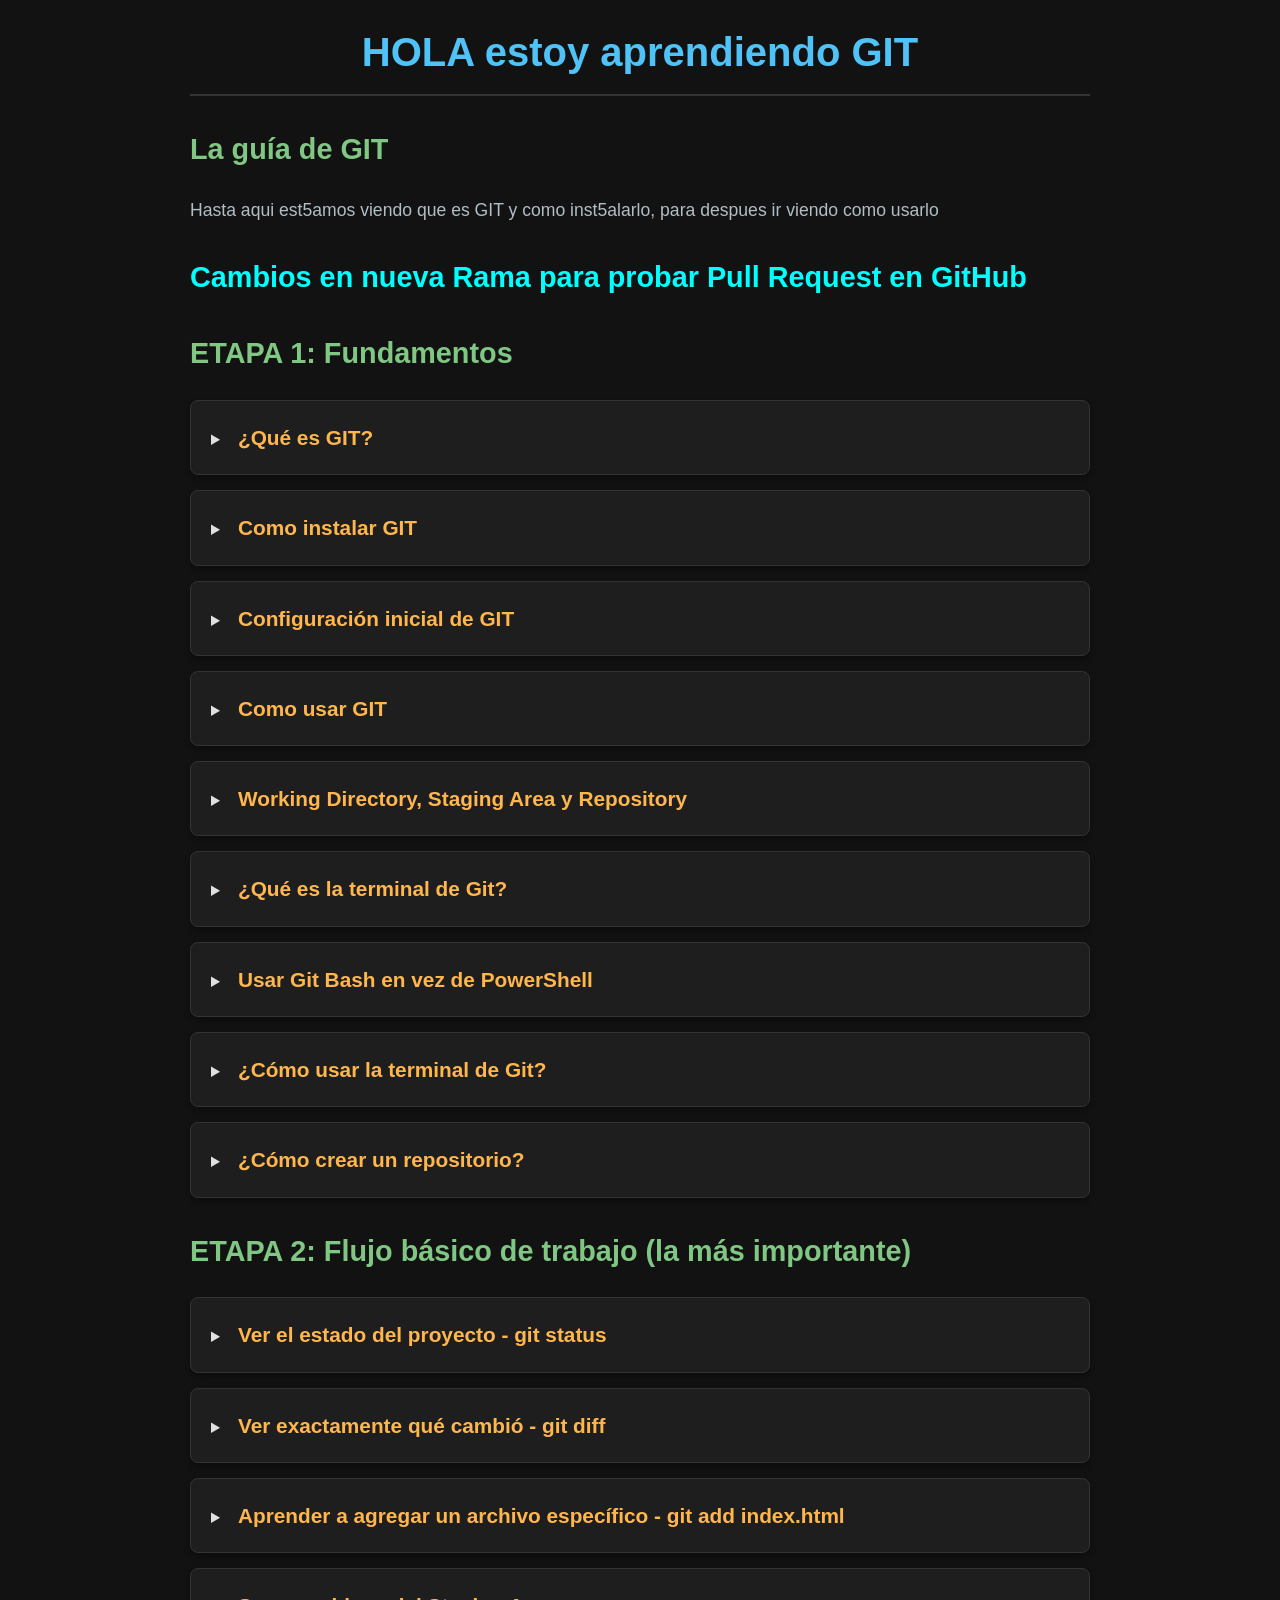
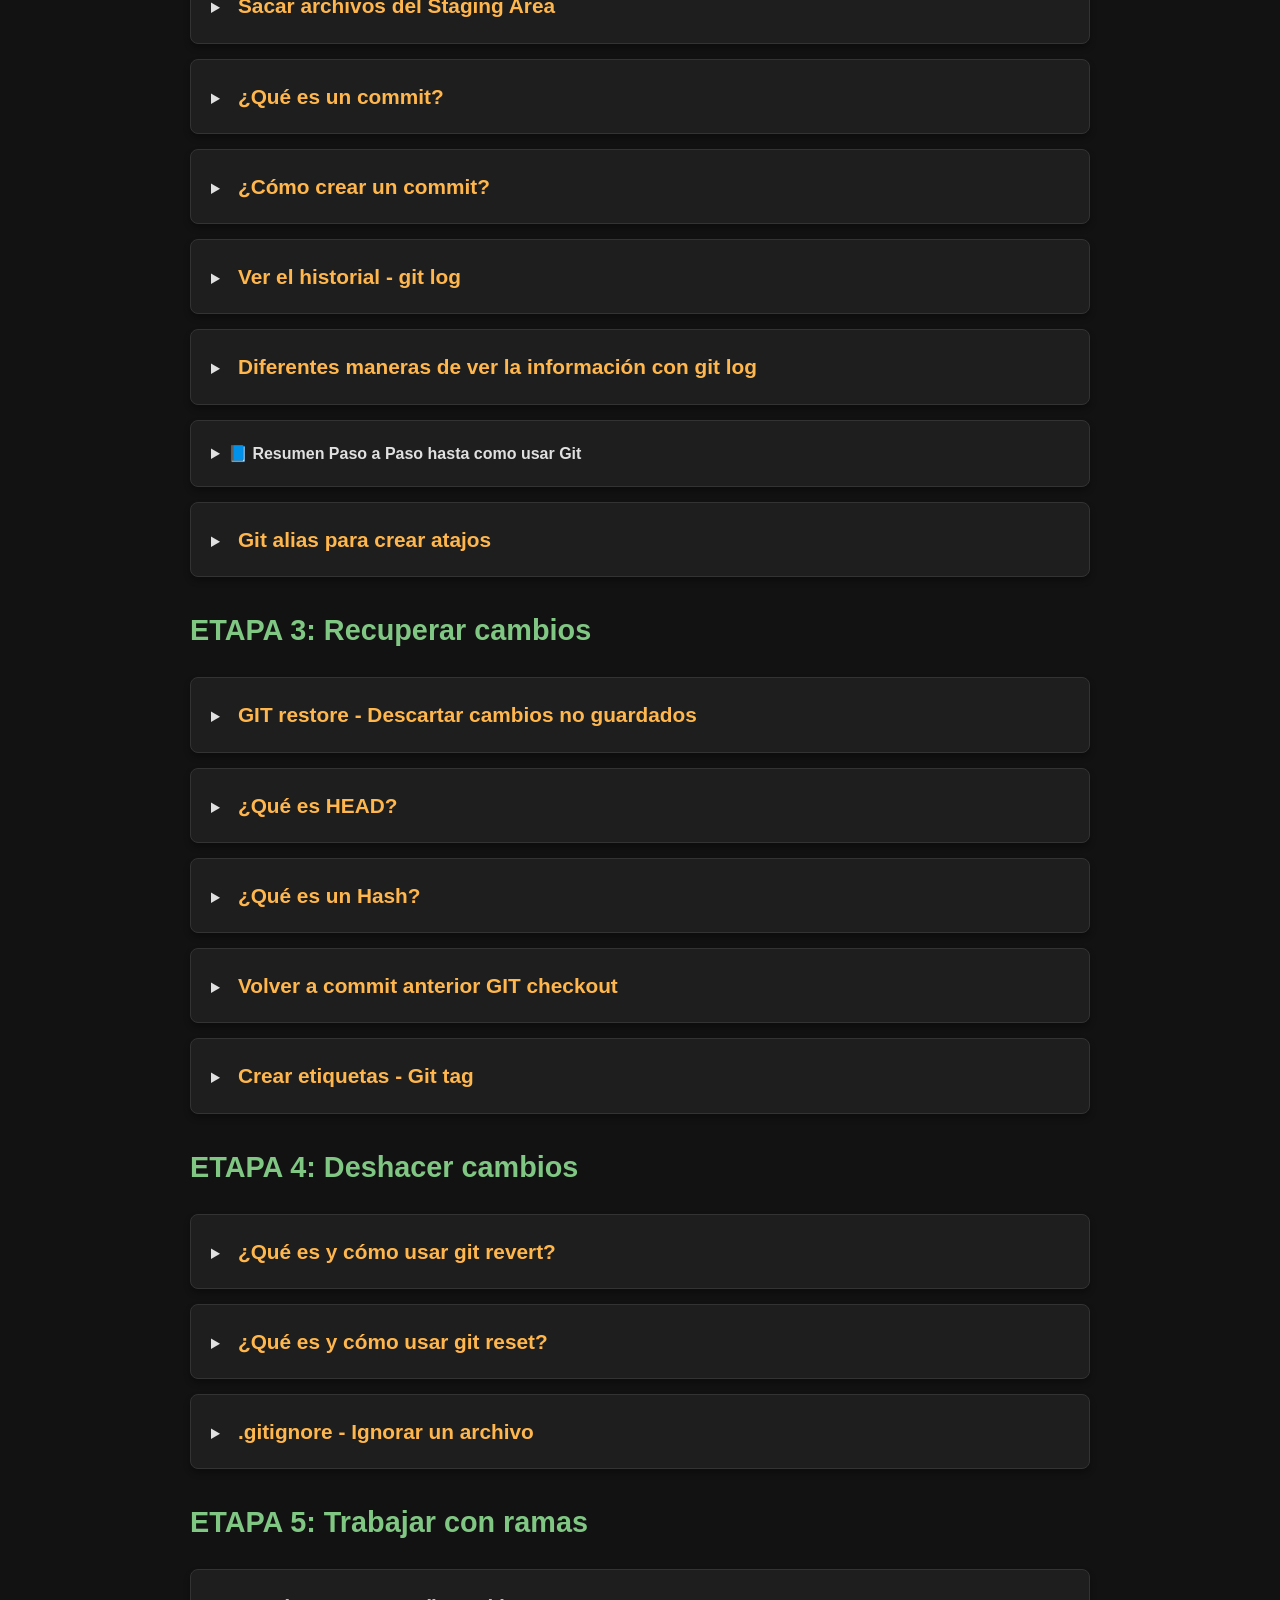
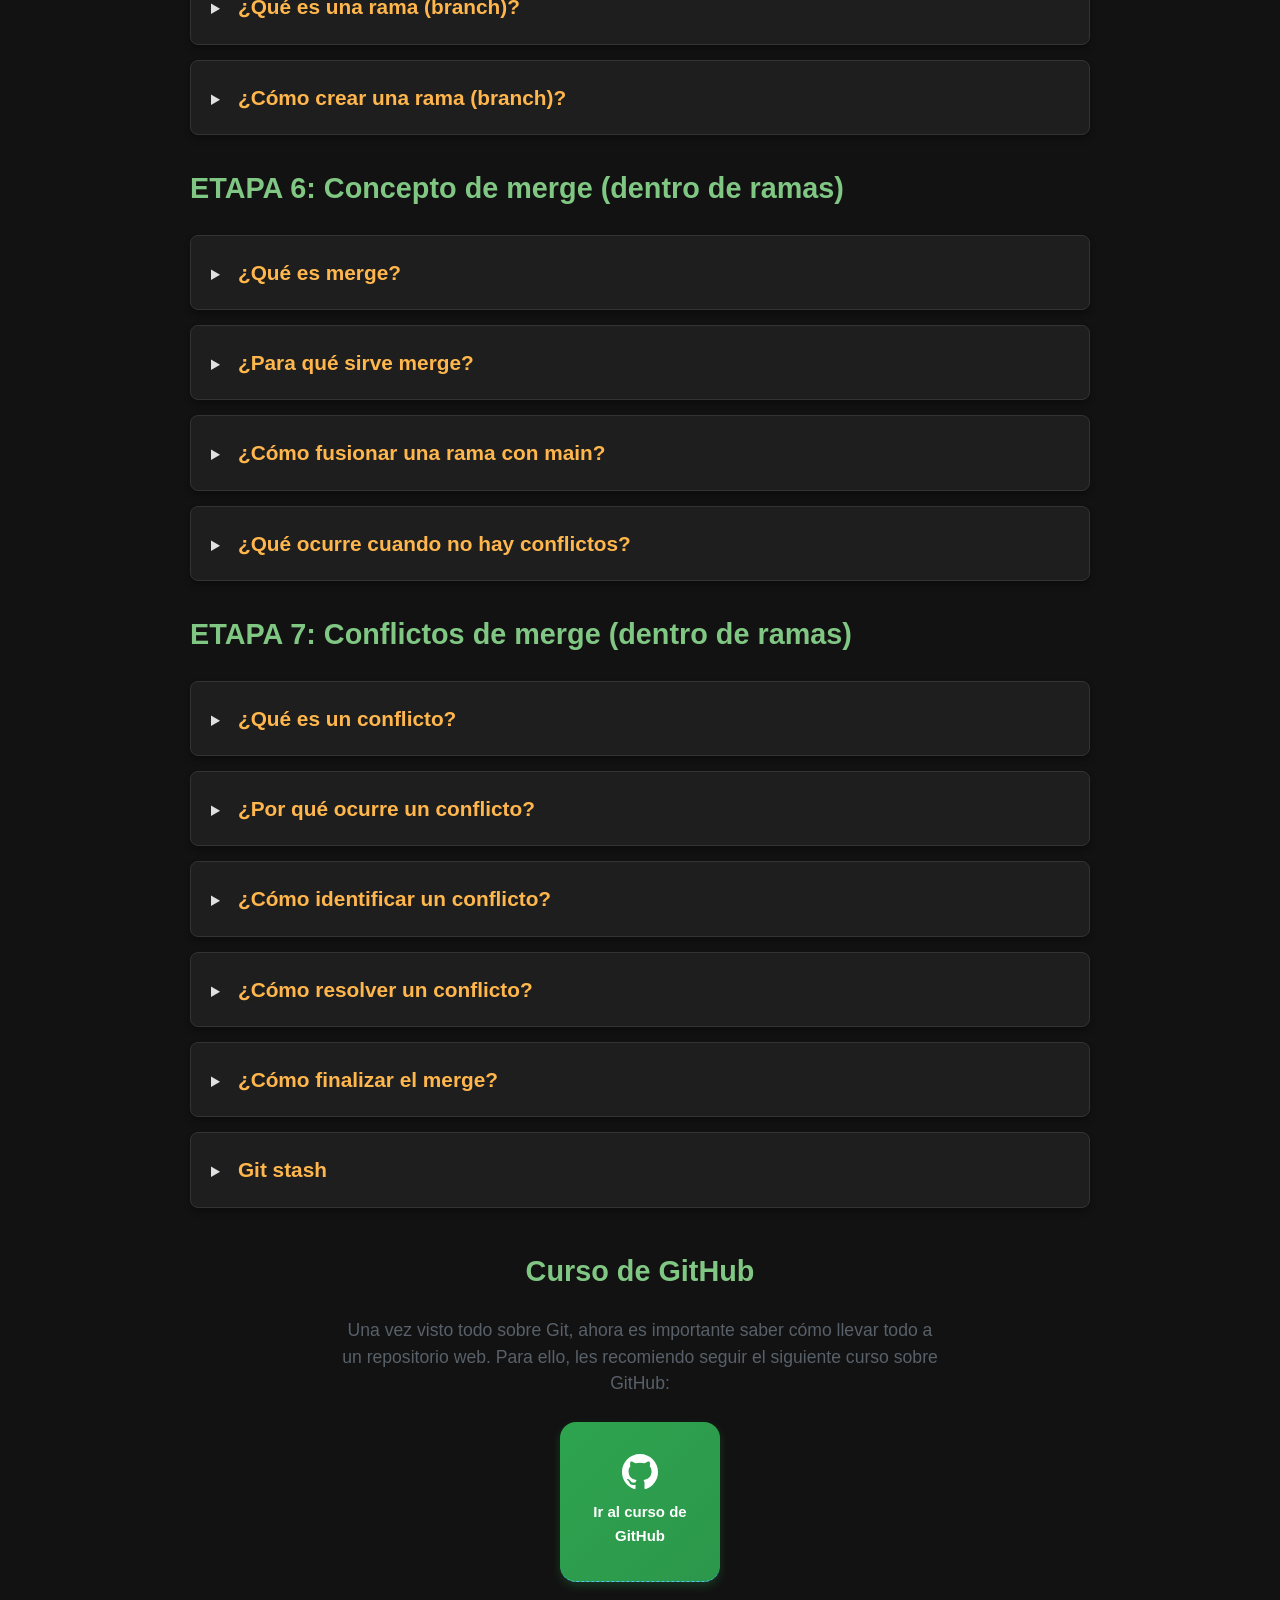
==== commit ce7c7b02: "antes llevar a github" ====
--- a/index.html
+++ b/index.html
@@ -811,101 +811,31 @@
 
 
 
-
-
-
-
-
-
-    <h2>
-        ORDEN de aprendizague visto mas tarde
-    </h2>
-    <ul>
-        <li>✅ git init</li>
-        <li>✅ git status</li>
-        <li>✅ git diff</li>
-        <li>✅ git add</li>
-        <li>✅ git commit</li>
-        <li>✅ git log</li>
-        <li>✅ git alias</li>
-        <li>✅ git tag</li>
-        <li>✅ git restore</li>
-        <li>✅ HEAD y Hash</li>
-        <li>✅ git checkout</li>
-        <li>✅ git revert</li>
-        <li>✅ git reset</li>
-        <li class="current-lesson">.gitignore ← estás aquí</li>
-        <li>git branch</li>
-        <li>git merge</li>
-        <li>GitHub (push, pull, clone, etc.)</li>
-    </ul>
-    <h2>
-        TUTORIAL PARALELO
-    </h2>
-    <!-- Desplegable 1 -->
-    <details>
-        <summary>
-            <h3>Git init</h3>
-        </summary>
-        <p>El comando <code>git init</code> permite inicializar un nuevo repositorio Git dentro de una carpeta, creando
-            la
-            estructura necesaria para comenzar a controlar versiones.</p>
-        <ol>
-            <li>Abrí una terminal dentro de la carpeta de tu proyecto.</li>
-            <li>Ejecutá el comando <code>git init</code>.</li>
-            <li>Git creará una carpeta oculta llamada <code>.git</code> que almacenará toda la información del
-                repositorio.</li>
-            <li>Verificá que el repositorio se haya creado correctamente utilizando <code>git status</code>.</li>
-        </ol>
-    </details>
-    <!-- Desplegable 13 -->
-    <details>
-        <summary>
-            <h3>Git status</h3>
-        </summary>
-        <p>El comando <code>git status</code> muestra el estado actual del repositorio, indicando qué archivos fueron
-            modificados, cuáles están preparados para un commit y cuáles aún no son rastreados por Git.</p>
-        <ol>
-            <li>Abrí una terminal dentro de tu repositorio Git.</li>
-            <li>Ejecutá el comando <code>git status</code>.</li>
-            <li>Revisá los archivos modificados, agregados o pendientes de seguimiento.</li>
-            <li>Utilizá este comando frecuentemente para conocer el estado de tu proyecto antes de ejecutar
-                <code>git add</code> o <code>git commit</code>.
-            </li>
-        </ol>
-    </details>
-    <!-- Desplegable 14 -->
-    <details>
-        <summary>
-            <h3>Git diff</h3>
-        </summary>
-        <p>El comando <code>git diff</code> permite visualizar las diferencias entre versiones de archivos, mostrando
-            qué
-            líneas fueron agregadas, eliminadas o modificadas.</p>
-        <ol>
-            <li>Realizá cambios en uno o más archivos de tu proyecto.</li>
-            <li>Ejecutá el comando <code>git diff</code>.</li>
-            <li>Analizá las líneas eliminadas (precedidas por <code>-</code>) y las líneas agregadas (precedidas por
-                <code>+</code>).
-            </li>
-            <li>Utilizá esta información para revisar tus cambios antes de agregarlos al área de preparación mediante
-                <code>git add</code>.
-            </li>
-        </ol>
-    </details>
-
-
-
-    <p>
-        SIGUEINTE TAREA,
-        creo que arranca git GitHub
-        ULTIMO QUE VI:
-        estoy viendo dstinas maneras de ver la informacion dentro de git log </p>
-
-    <p>
-        EN QUE ESTOY AHORA?<BR>Estoy viendo el video - Ultima minuto - 2 hora 22min (empieza GitHub)
-    </p>
-
+    <section
+        style="margin-top: 40px; margin-bottom: 60px; font-family: 'Segoe UI', Tahoma, Geneva, Verdana, sans-serif; text-align: center;">
+        <h2>Curso de GitHub</h2>
+        <p style="color: #586069; max-width: 600px; margin: 0 auto 25px auto; line-height: 1.5;">
+            Una vez visto todo sobre Git, ahora es importante saber cómo llevar todo a un repositorio web. Para ello,
+            les recomiendo seguir el siguiente curso sobre GitHub:
+        </p>
+
+        <!-- Contenedor para centrar el botón en formato cuadradito -->
+        <div style="display: inline-block;">
+            <a href="GitHub.html"
+                style="display: flex; flex-direction: column; align-items: center; justify-content: center; width: 160px; height: 160px; background: linear-gradient(135deg, #2ea44f, #2c974b); color: #ffffff; text-decoration: none; border-radius: 16px; font-weight: 600; font-size: 15px; box-shadow: 0 4px 10px rgba(46, 164, 79, 0.25); transition: all 0.3s ease; padding: 15px; text-align: center; box-sizing: border-box;"
+                onmouseover="this.style.transform='translateY(-4px)'; this.style.boxShadow='0 8px 20px rgba(46, 164, 79, 0.4)'; this.style.background='linear-gradient(135deg, #2c974b, #218838)';"
+                onmouseout="this.style.transform='translateY(0)'; this.style.boxShadow='0 4px 10px rgba(46, 164, 79, 0.25)'; this.style.background='linear-gradient(135deg, #2ea44f, #2c974b)';">
+
+                <!-- Icono opcional en SVG para que luzca más bonito dentro del cuadradito -->
+                <svg width="36" height="36" viewBox="0 0 16 16" fill="currentColor" style="margin-bottom: 10px;">
+                    <path
+                        d="M8 0C3.58 0 0 3.58 0 8c0 3.54 2.29 6.53 5.47 7.59.4.07.55-.17.55-.38 0-.19-.01-.82-.01-1.49-2.01.37-2.53-.49-2.69-.94-.09-.23-.48-.94-.82-1.13-.28-.15-.68-.52-.01-.53.63-.01 1.08.58 1.23.82.72 1.21 1.87.87 2.33.66.07-.52.28-.87.51-1.07-1.78-.2-3.64-.89-3.64-3.95 0-.87.31-1.59.82-2.15-.08-.2-.36-1.02.08-2.12 0 0 .67-.22 2.2.82.64-.18 1.32-.27 2-.27.68 0 1.36.09 2 .27 1.53-1.04 2.2-.82 2.2-.82.44 1.1.16 1.92.08 2.12.51.56.82 1.27.82 2.15 0 3.07-1.87 3.75-3.65 3.95.29.25.54.73.54 1.48 0 1.07-.01 1.93-.01 2.2 0 .21.15.46.55.38A8.013 8.013 0 0016 8c0-4.42-3.58-8-8-8z">
+                    </path>
+                </svg>
+                <span>Ir al curso de GitHub</span>
+            </a>
+        </div>
+    </section>
 </body>
 
 </html>
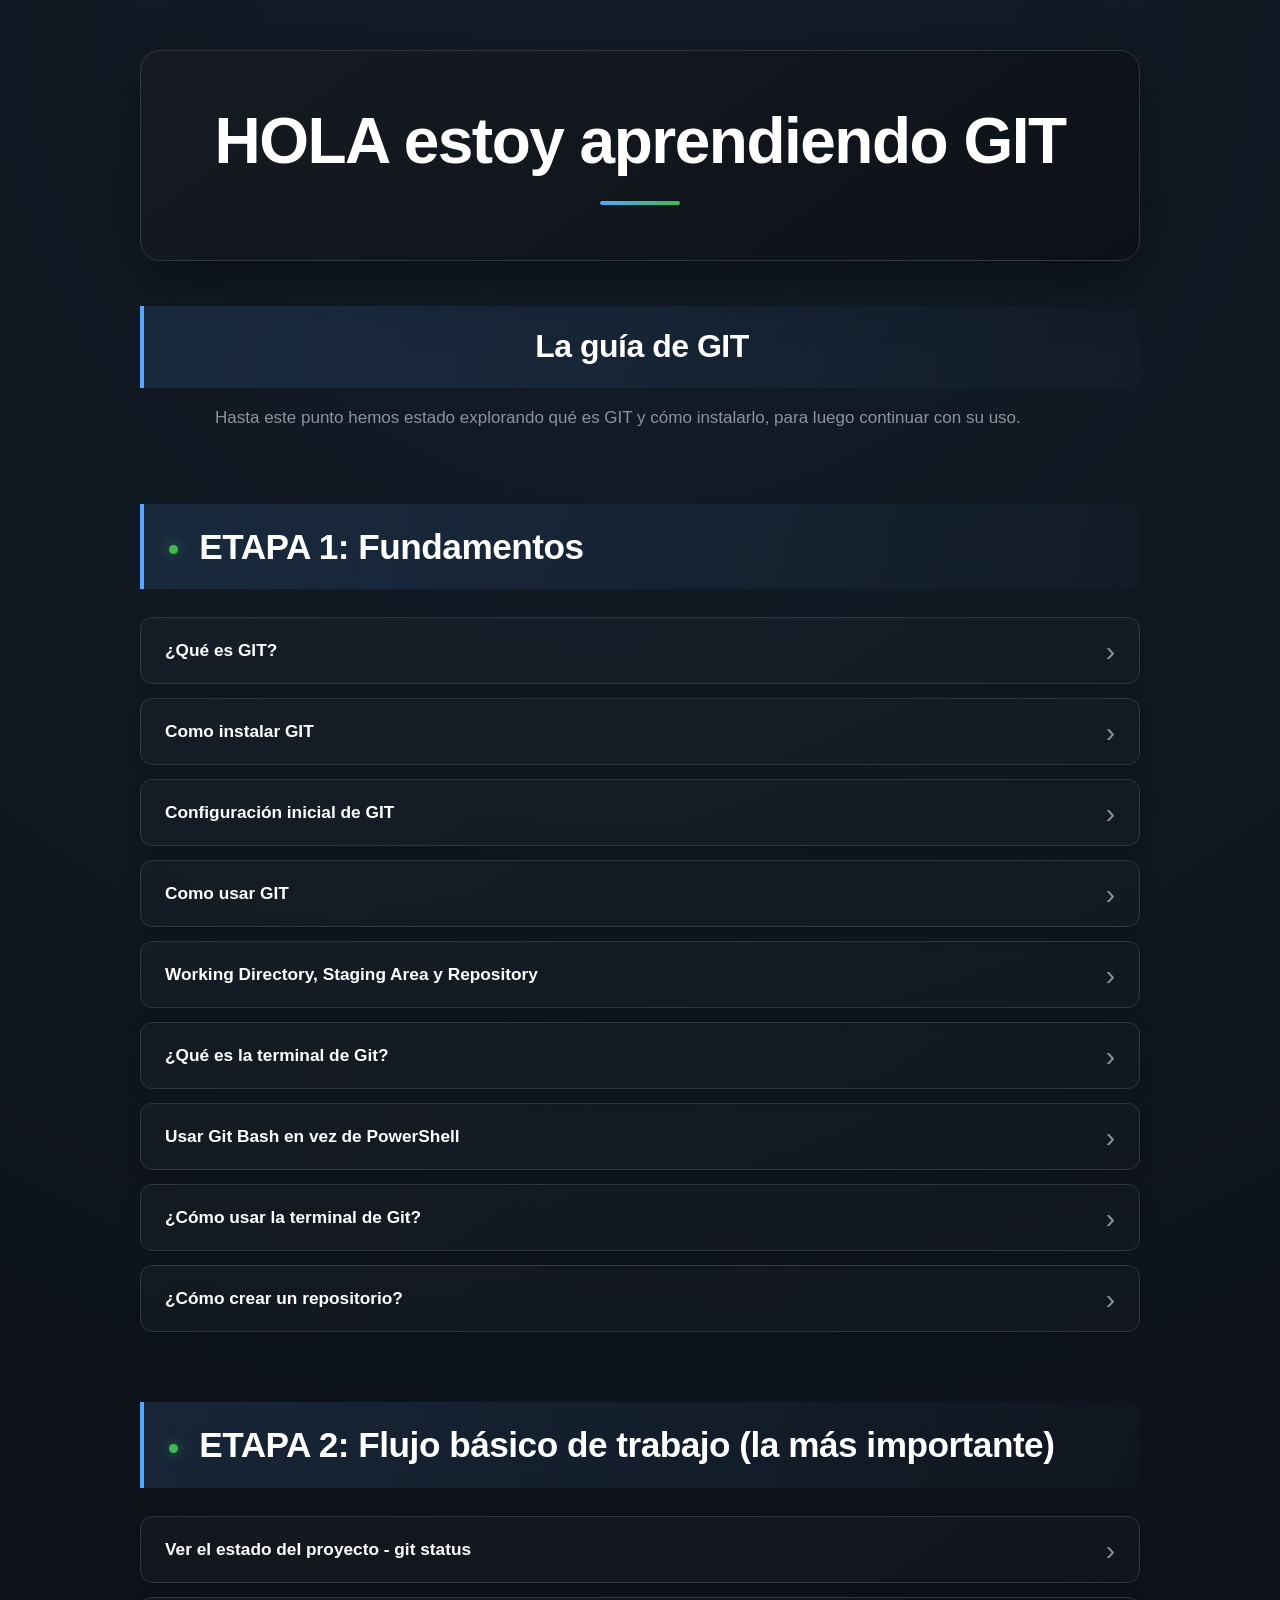
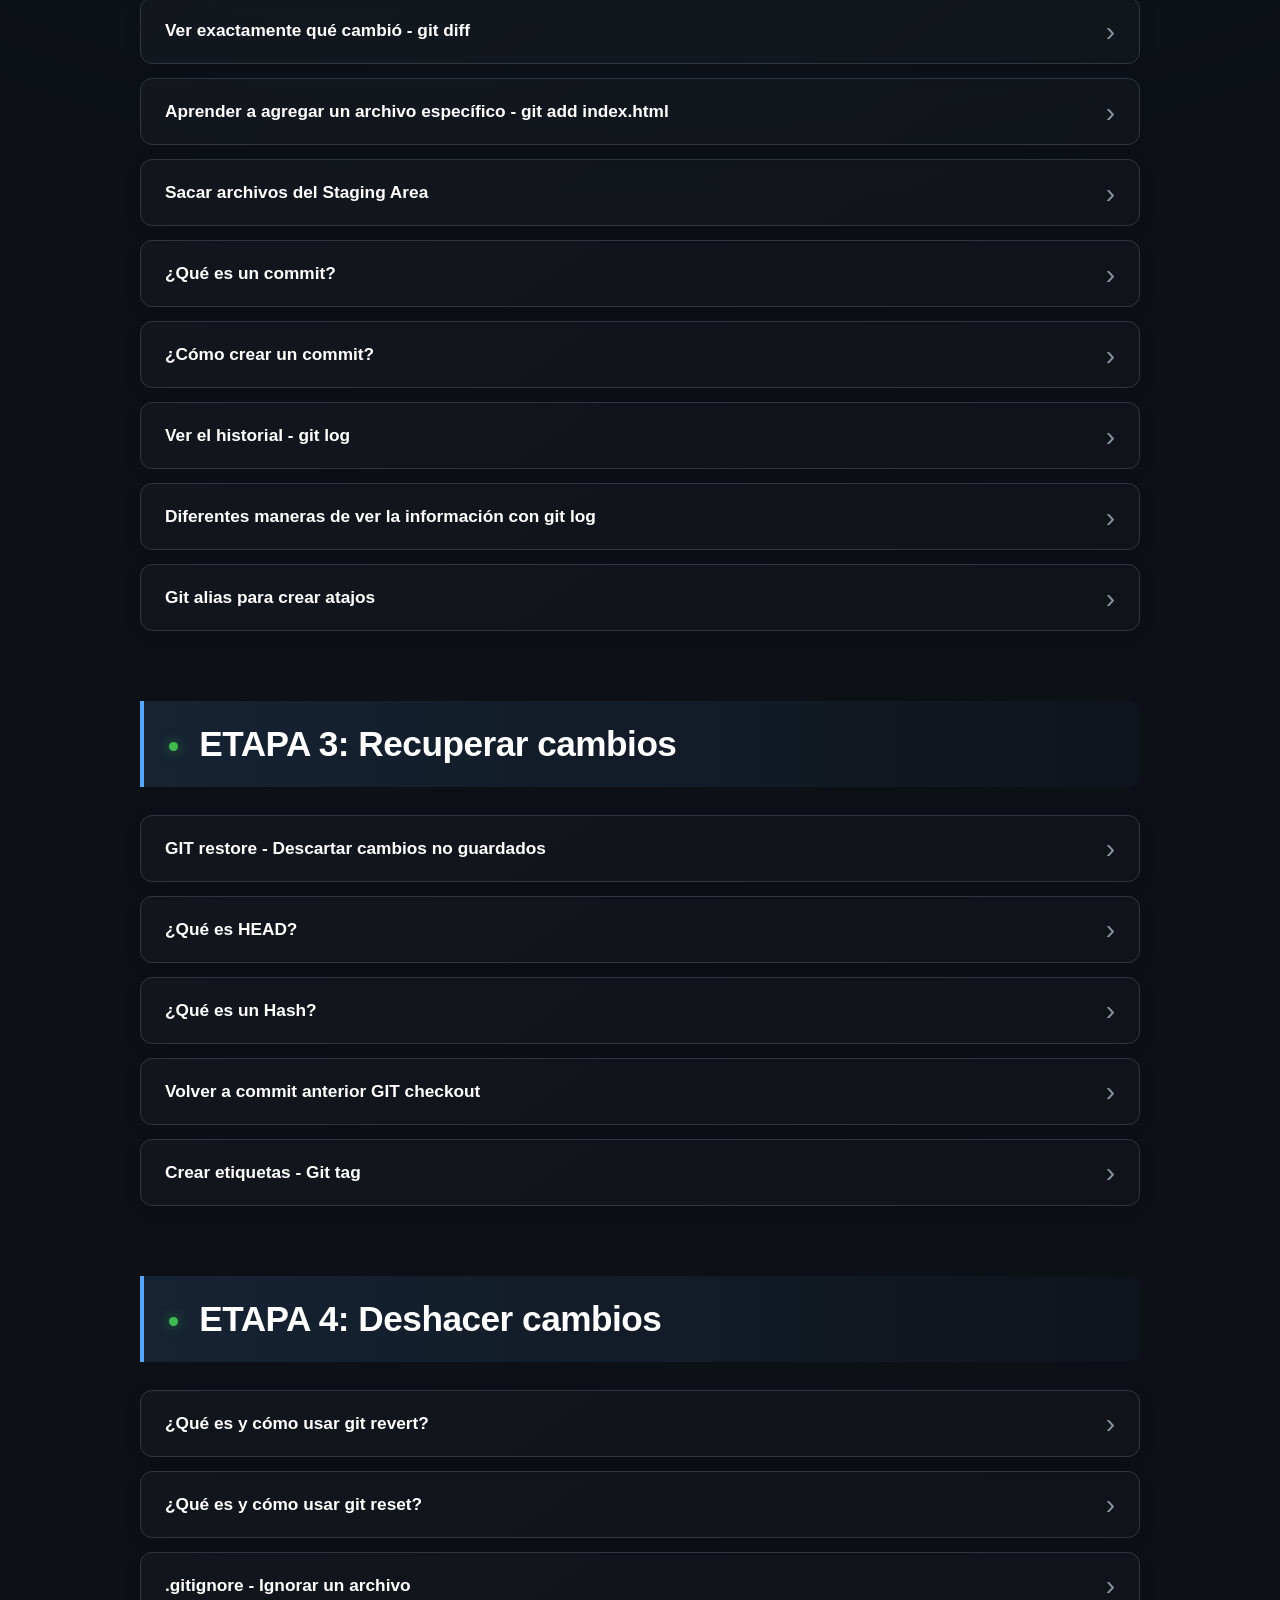
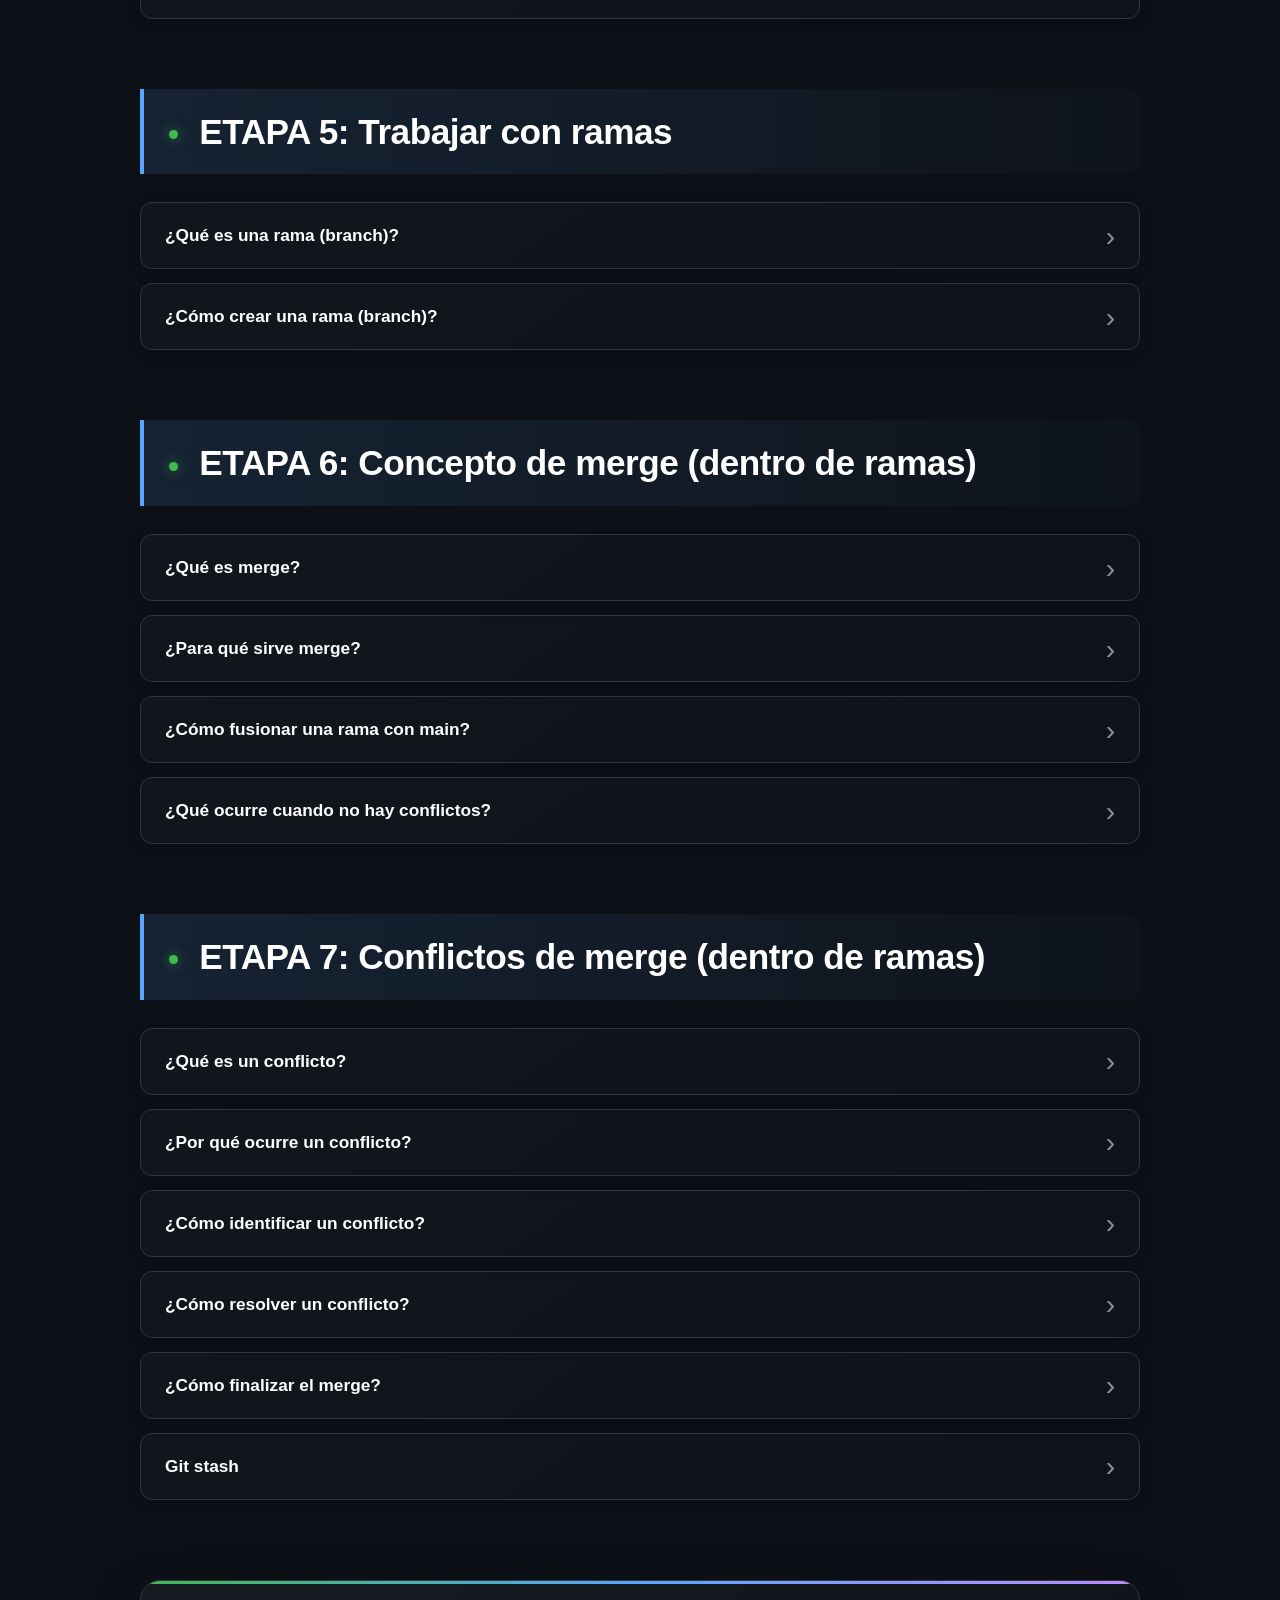
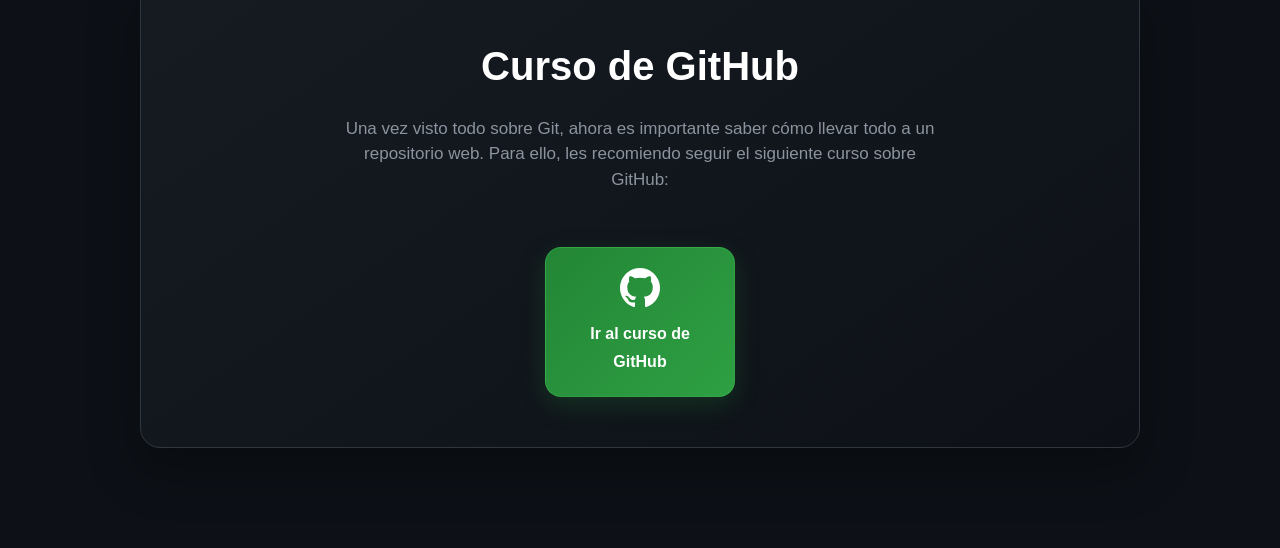
==== commit 5d30bf36: "otro cambio" ====
--- a/index.html
+++ b/index.html
@@ -15,9 +15,9 @@
         La guía de GIT
     </h2>
     <p>
-        Hasta aqui est5amos viendo que es GIT y como inst5alarlo, para despues ir viendo como usarlo
+Hasta este punto hemos estado explorando qué es GIT y cómo instalarlo, para luego continuar con su uso.
+
     </p>
-    <h2 style="color: aqua;"> Cambios en nueva Rama para probar Pull Request en GitHub</h2>
     <h2>
         ETAPA 1: Fundamentos
     </h2>
@@ -374,38 +374,7 @@
             </li>
         </ol>
     </details>
-    <details>
-        <summary>📘 Resumen Paso a Paso hasta como usar Git</summary>
-        <ul>
-            <li><strong>Instalación:</strong> Descargaste Git Bash para Windows y verificaste la instalación usando el
-                comando <code>git --version</code>.</li>
-            <li><strong>Configuración Inicial:</strong> Definiste tu nombre, correo y la rama principal "main" mediante
-                comandos <code>git config --global</code>. Revisaste todo con <code>git config --list</code>.</li>
-            <li><strong>Inicialización:</strong> Creaste la carpeta GIT en VS Code y ejecutaste <code>git init</code>,
-                lo que generó la carpeta oculta <code>.git</code> para guardar el historial y los commits.</li>
-            <li><strong>Archivos sin seguimiento:</strong> Creaste un archivo y aprendiste que la letra "U" significa
-                <em>Untracked</em> (detectado pero no seguido por Git).
-            </li>
-            <li><strong>Flujo de Trabajo:</strong> El flujo se compone de tres áreas consecutivas: <em>Working
-                    Directory</em> (edición), <em>Staging Area</em> (preparación con <code>git add .</code>) y
-                <em>Repository</em> (guardado con <code>git commit</code>).
-            </li>
-            <li><strong>Primer Guardado:</strong> Usaste <code>git add .</code> para preparar los archivos y
-                <code>git commit -m "Primer commit"</code> para crear una captura o <em>snapshot</em> del proyecto.
-            </li>
-            <li><strong>Control de Estado:</strong> Aprendiste a usar <code>git status</code> para ver el estado general
-                y <code>git diff</code> para comparar líneas modificadas antes de confirmar un cambio. Al hacer el
-                commit, estas herramientas se limpian.</li>
-            <li><strong>Integración en VS Code:</strong> La pestaña <em>Source Control</em> replica de forma visual las
-                funciones de status, diff, add (+) y commit.</li>
-            <li><strong>El Ciclo Profesional:</strong> La rutina recomendada es: Modificar &rarr; status &rarr; diff
-                &rarr; add &rarr; commit.</li>
-            <li><strong>Próximos Pasos:</strong> Una vez dominado este ciclo, sigue aprender: <code>git log</code>,
-                <code>git restore</code>, el archivo <code>.gitignore</code>, ramas (branches), fusiones (merge) y la
-                plataforma GitHub (push/pull).
-            </li>
-        </ul>
-    </details>
+    
     <!-- Desplegable 42 -->
     <details>
         <summary>
--- a/style.css
+++ b/style.css
@@ -1,128 +1,964 @@
-/* ==========================================
-   Configuración General y Fondo
-   ========================================== */
+/* =========================================================
+   CURSO DE GIT - DISEÑO PROFESIONAL DARK
+   ========================================================= */
+
+/* ---------- VARIABLES ---------- */
+
+:root {
+    --git-bg: #0d1117;
+    --git-bg-secondary: #161b22;
+    --git-bg-card: #1c2128;
+    --git-bg-code: #0b0f14;
+
+    --git-border: #30363d;
+    --git-border-hover: #484f58;
+
+    --git-text: #e6edf3;
+    --git-text-secondary: #8b949e;
+    --git-text-muted: #6e7681;
+
+    --git-accent: #58a6ff;
+    --git-accent-hover: #79c0ff;
+
+    --git-green: #3fb950;
+    --git-green-hover: #56d364;
+
+    --git-purple: #bc8cff;
+    --git-orange: #d29922;
+    --git-red: #f85149;
+
+    --git-shadow:
+        0 10px 30px rgba(0, 0, 0, 0.25);
+
+    --git-shadow-hover:
+        0 15px 40px rgba(0, 0, 0, 0.4);
+
+    --git-radius: 12px;
+}
+
+
+/* =========================================================
+   RESET BÁSICO
+   ========================================================= */
+
+* {
+    box-sizing: border-box;
+}
+
+html {
+    scroll-behavior: smooth;
+}
+
 body {
-    background-color: #121212; /* Negro profundo pero suave para la vista */
-    color: #e0e0e0; /* Blanco grisáceo para evitar el cansancio visual */
-    font-family: 'Segoe UI', Tahoma, Geneva, Verdana, sans-serif;
-    line-height: 1.6;
-    max-width: 900px;
     margin: 0 auto;
-    padding: 20px;
-}
-
-/* ==========================================
-   Títulos Principales
-   ========================================== */
-h1 {
-    color: #4fc3f7; /* Azul celeste llamativo */
-    border-bottom: 2px solid #333333;
-    padding-bottom: 10px;
-    font-size: 2.5rem;
+    padding: 50px 25px 80px;
+
+    max-width: 1050px;
+
+    background:
+        radial-gradient(
+            circle at top center,
+            rgba(88, 166, 255, 0.08),
+            transparent 35%
+        ),
+        var(--git-bg);
+
+    color: var(--git-text);
+
+    font-family:
+        -apple-system,
+        BlinkMacSystemFont,
+        "Segoe UI",
+        Roboto,
+        Helvetica,
+        Arial,
+        sans-serif;
+
+    font-size: 17px;
+    line-height: 1.75;
+
+    -webkit-font-smoothing: antialiased;
+}
+
+
+/* =========================================================
+   SELECCIÓN DE TEXTO
+   ========================================================= */
+
+::selection {
+    background: rgba(88, 166, 255, 0.35);
+    color: #ffffff;
+}
+
+
+/* =========================================================
+   PÁRRAFOS
+   ========================================================= */
+
+body > p {
+    color: var(--git-text-secondary);
+
+    max-width: 850px;
+
+    margin: 0 auto 25px;
+
+    line-height: 1.8;
+}
+
+
+/* =========================================================
+   H1 - TÍTULO PRINCIPAL
+   ========================================================= */
+
+body > h1 {
+    position: relative;
+
+    margin: 0 auto 20px;
+
+    padding: 55px 35px;
+
+    max-width: 100%;
+
     text-align: center;
-}
-
-h2 {
-    color: #81c784; /* Verde suave para subtítulos */
-    margin-top: 30px;
-    font-size: 1.8rem;
-}
-
-p {
-    color: #b0bec5; /* Gris claro para los párrafos generales */
-    font-size: 1.1rem;
-}
-
-/* ==========================================
-   Estilos de los Desplegables (details)
-   ========================================== */
+
+    font-size: clamp(2.2rem, 5vw, 4rem);
+    line-height: 1.1;
+
+    font-weight: 800;
+
+    letter-spacing: -1.5px;
+
+    color: #ffffff;
+
+    background:
+        linear-gradient(
+            145deg,
+            #161b22,
+            #0d1117
+        );
+
+    border: 1px solid var(--git-border);
+
+    border-radius: 20px;
+
+    box-shadow:
+        0 20px 60px rgba(0, 0, 0, 0.4);
+}
+
+
+/* Línea decorativa del H1 */
+
+body > h1::after {
+    content: "";
+
+    display: block;
+
+    width: 80px;
+    height: 4px;
+
+    margin: 25px auto 0;
+
+    background: linear-gradient(
+        90deg,
+        var(--git-accent),
+        var(--git-green)
+    );
+
+    border-radius: 10px;
+}
+
+
+/* =========================================================
+   SUBTÍTULO INICIAL
+   ========================================================= */
+
+body > h2:first-of-type {
+    text-align: center;
+
+    margin-top: 45px;
+    margin-bottom: 15px;
+
+    color: #ffffff;
+
+    font-size: 2rem;
+}
+
+
+/* =========================================================
+   H2 - ETAPAS DEL CURSO
+   ========================================================= */
+
+body > h2 {
+    position: relative;
+
+    margin-top: 70px;
+    margin-bottom: 28px;
+
+    padding: 20px 25px;
+
+    color: #ffffff;
+
+    font-size: clamp(1.5rem, 3vw, 2.2rem);
+
+    line-height: 1.3;
+
+    font-weight: 750;
+
+    letter-spacing: -0.5px;
+
+    background:
+        linear-gradient(
+            90deg,
+            rgba(88, 166, 255, 0.12),
+            rgba(88, 166, 255, 0.02)
+        );
+
+    border-left: 4px solid var(--git-accent);
+
+    border-radius: 0 12px 12px 0;
+}
+
+
+/* Número visual de las etapas */
+
+body > h2:not(:first-of-type)::before {
+    content: "";
+
+    display: inline-block;
+
+    width: 9px;
+    height: 9px;
+
+    margin-right: 12px;
+
+    vertical-align: middle;
+
+    background: var(--git-green);
+
+    border-radius: 50%;
+
+    box-shadow:
+        0 0 12px rgba(63, 185, 80, 0.6);
+}
+
+
+/* =========================================================
+   DETAILS - TARJETAS
+   ========================================================= */
+
 details {
-    background-color: #1e1e1e; /* Gris muy oscuro para las tarjetas */
-    border: 1px solid #333333;
-    border-radius: 8px;
+    position: relative;
+
+    margin: 14px 0;
+
+    overflow: hidden;
+
+    background:
+        linear-gradient(
+            145deg,
+            rgba(255, 255, 255, 0.025),
+            rgba(255, 255, 255, 0.01)
+        );
+
+    border: 1px solid var(--git-border);
+
+    border-radius: var(--git-radius);
+
+    box-shadow:
+        0 4px 15px rgba(0, 0, 0, 0.15);
+
+    transition:
+        border-color 0.25s ease,
+        background 0.25s ease,
+        transform 0.25s ease,
+        box-shadow 0.25s ease;
+}
+
+
+/* Hover de cada tarjeta */
+
+details:hover {
+    border-color: var(--git-border-hover);
+
+    background:
+        linear-gradient(
+            145deg,
+            rgba(255, 255, 255, 0.04),
+            rgba(255, 255, 255, 0.015)
+        );
+
+    box-shadow:
+        0 8px 25px rgba(0, 0, 0, 0.25);
+}
+
+
+/* Tarjeta abierta */
+
+details[open] {
+    border-color: rgba(88, 166, 255, 0.45);
+
+    box-shadow:
+        0 10px 30px rgba(0, 0, 0, 0.3),
+        0 0 0 1px rgba(88, 166, 255, 0.05);
+}
+
+
+/* =========================================================
+   SUMMARY
+   ========================================================= */
+
+summary {
+    position: relative;
+
+    display: flex;
+
+    align-items: center;
+
+    min-height: 65px;
+
+    padding: 18px 55px 18px 24px;
+
+    cursor: pointer;
+
+    list-style: none;
+
+    color: #ffffff;
+
+    font-weight: 650;
+
+    user-select: none;
+
+    transition:
+        color 0.2s ease,
+        background 0.2s ease;
+}
+
+
+/* Quitar marcador nativo */
+
+summary::-webkit-details-marker {
+    display: none;
+}
+
+summary::marker {
+    display: none;
+}
+
+
+/* Flecha */
+
+summary::after {
+    content: "›";
+
+    position: absolute;
+
+    right: 24px;
+
+    top: 50%;
+
+    transform:
+        translateY(-50%)
+        rotate(0deg);
+
+    color: var(--git-text-secondary);
+
+    font-size: 28px;
+
+    font-weight: 300;
+
+    transition:
+        transform 0.25s ease,
+        color 0.25s ease;
+}
+
+
+/* Flecha cuando está abierto */
+
+details[open] > summary::after {
+    transform:
+        translateY(-50%)
+        rotate(90deg);
+
+    color: var(--git-accent);
+}
+
+
+/* Hover summary */
+
+summary:hover {
+    color: var(--git-accent-hover);
+
+    background:
+        rgba(88, 166, 255, 0.04);
+}
+
+
+/* =========================================================
+   H3 DENTRO DE SUMMARY
+   ========================================================= */
+
+summary h3 {
+    margin: 0;
+
+    color: inherit;
+
+    font-size: 1.08rem;
+
+    font-weight: 650;
+
+    line-height: 1.45;
+}
+
+
+/* =========================================================
+   CONTENIDO DE DETAILS
+   ========================================================= */
+
+details > p,
+details > ul,
+details > ol {
+    margin-left: 25px;
+    margin-right: 25px;
+}
+
+
+/* Separación superior del primer elemento */
+
+details[open] > p:first-of-type,
+details[open] > ul:first-of-type,
+details[open] > ol:first-of-type {
+    margin-top: 8px;
+}
+
+
+/* =========================================================
+   PÁRRAFOS DENTRO DE DETAILS
+   ========================================================= */
+
+details p {
+    color: var(--git-text-secondary);
+
+    line-height: 1.8;
+}
+
+
+/* =========================================================
+   LISTAS
+   ========================================================= */
+
+details ul,
+details ol {
+    padding-left: 25px;
+
+    color: var(--git-text-secondary);
+}
+
+
+details li {
+    margin-bottom: 10px;
+
+    padding-left: 4px;
+}
+
+
+details li::marker {
+    color: var(--git-accent);
+}
+
+
+/* Listas anidadas */
+
+details li ul,
+details li ol {
+    margin-top: 10px;
+    margin-bottom: 10px;
+}
+
+
+/* =========================================================
+   STRONG
+   ========================================================= */
+
+strong {
+    color: #ffffff;
+
+    font-weight: 650;
+}
+
+
+/* =========================================================
+   EM
+   ========================================================= */
+
+em {
+    color: #b1bac4;
+}
+
+
+/* =========================================================
+   CÓDIGO INLINE
+   ========================================================= */
+
+code {
+    display: inline;
+
+    padding: 3px 7px;
+
+    background: #161b22;
+
+    color: #79c0ff;
+
+    border: 1px solid #30363d;
+
+    border-radius: 6px;
+
+    font-family:
+        "SFMono-Regular",
+        Consolas,
+        "Liberation Mono",
+        Menlo,
+        monospace;
+
+    font-size: 0.88em;
+
+    white-space: nowrap;
+}
+
+
+/* =========================================================
+   CÓDIGO DENTRO DE LISTAS
+   ========================================================= */
+
+li code {
+    color: #79c0ff;
+}
+
+
+/* =========================================================
+   LINKS
+   ========================================================= */
+
+a {
+    color: var(--git-accent);
+
+    text-decoration: none;
+
+    transition:
+        color 0.2s ease,
+        border-color 0.2s ease;
+}
+
+
+a:hover {
+    color: var(--git-accent-hover);
+
+    text-decoration: underline;
+}
+
+
+/* =========================================================
+   BLOQUE DE RESUMEN
+   ========================================================= */
+
+details:last-of-type {
+    margin-bottom: 35px;
+}
+
+
+/* El details que tiene el resumen paso a paso */
+
+summary:has(+ ul) {
+    font-weight: 700;
+}
+
+
+/* =========================================================
+   BLOQUE "RESUMEN PASO A PASO"
+   ========================================================= */
+
+details:has(summary:first-child) {
+    /* base */
+}
+
+
+/* =========================================================
+   SECCIÓN FINAL - GITHUB
+   ========================================================= */
+
+body > section {
+    position: relative;
+
+    margin-top: 80px !important;
+    margin-bottom: 20px !important;
+
+    padding: 50px 30px !important;
+
+    text-align: center;
+
+    background:
+        linear-gradient(
+            145deg,
+            #161b22,
+            #0d1117
+        ) !important;
+
+    border: 1px solid var(--git-border);
+
+    border-radius: 20px;
+
+    box-shadow:
+        0 20px 50px rgba(0, 0, 0, 0.35);
+
+    overflow: hidden;
+}
+
+
+/* Decoración superior */
+
+body > section::before {
+    content: "";
+
+    position: absolute;
+
+    top: 0;
+    left: 0;
+    right: 0;
+
+    height: 3px;
+
+    background:
+        linear-gradient(
+            90deg,
+            var(--git-green),
+            var(--git-accent),
+            var(--git-purple)
+        );
+}
+
+
+/* =========================================================
+   H2 DEL BLOQUE GITHUB
+   ========================================================= */
+
+body > section h2 {
+    margin-top: 0;
+
     margin-bottom: 15px;
-    padding: 15px;
-    transition: all 0.3s ease;
-    box-shadow: 0 4px 6px rgba(0, 0, 0, 0.3);
-}
-
-/* Efecto al pasar el mouse por encima del desplegable */
-details:hover {
-    border-color: #4fc3f7; /* El borde se vuelve azul */
-    background-color: #252526;
-}
-
-/* Cuando el desplegable está abierto */
-details[open] {
-    border-color: #81c784; /* El borde cambia a verde */
-    background-color: #1e1e1e;
-}
-
-/* Encabezado del desplegable */
-summary {
-    cursor: pointer;
-    font-weight: bold;
-    outline: none;
-    padding: 5px;
-}
-
-/* Títulos dentro de los desplegables */
-summary h3, summary h4 {
-    display: inline; /* Mantiene el título alineado con la flecha nativa */
-    color: #ffb74d; /* Naranja cálido para resaltar los títulos internos */
-    font-size: 1.3rem;
-    margin-left: 10px;
-}
-
-/* Especial para el resumen paso a paso */
-details summary:only-child, details[open] summary {
-    border-bottom: 1px solid #333333;
-    padding-bottom: 10px;
-    margin-bottom: 10px;
-}
-
-/* ==========================================
-   Listas y Elementos de Texto
-   ========================================== */
-ul, ol {
-    padding-left: 25px;
-    color: #e0e0e0;
-}
-
-li {
-    margin-bottom: 8px;
-}
-
-strong {
-    color: #ffffff; /* Blanco puro para las palabras importantes */
-}
-
-em {
-    color: #ea80fc; /* Rosado/Morado suave para las aclaraciones o advertencias */
-}
-
-/* ==========================================
-   Bloques de Código (Estilo Terminal)
-   ========================================== */
-code {
-    background-color: #2d2d2d; /* Fondo gris código */
-    color: #f1fa8c; /* Amarillo brillante estilo consola */
-    padding: 3px 6px;
-    border-radius: 4px;
-    font-family: 'Courier New', Courier, monospace;
-    font-size: 0.95rem;
-}
-
-/* ==========================================
-   Enlaces (Links)
-   ========================================== */
-a {
-    color: #4fc3f7;
-    text-decoration: none;
-    border-bottom: 1px dashed #4fc3f7;
-}
-
-a:hover {
-    color: #81c784;
-    border-bottom: 1px solid #81c784;
-}
+
+    color: #ffffff;
+
+    font-size: clamp(1.7rem, 4vw, 2.5rem);
+
+    font-weight: 750;
+}
+
+
+/* =========================================================
+   TEXTO DEL BLOQUE GITHUB
+   ========================================================= */
+
+body > section p {
+    color: var(--git-text-secondary) !important;
+
+    max-width: 650px;
+
+    margin-left: auto !important;
+    margin-right: auto !important;
+
+    line-height: 1.7;
+}
+
+
+/* =========================================================
+   BOTÓN GITHUB
+   ========================================================= */
+
+body > section a {
+    display: flex !important;
+
+    width: 190px !important;
+    height: 150px !important;
+
+    margin: 30px auto 0;
+
+    padding: 20px !important;
+
+    align-items: center;
+    justify-content: center;
+
+    flex-direction: column;
+
+    color: #ffffff !important;
+
+    background:
+        linear-gradient(
+            135deg,
+            #238636,
+            #2ea043
+        ) !important;
+
+    border: 1px solid rgba(63, 185, 80, 0.5);
+
+    border-radius: 16px !important;
+
+    font-size: 16px !important;
+
+    font-weight: 700;
+
+    text-decoration: none !important;
+
+    box-shadow:
+        0 8px 25px rgba(35, 134, 54, 0.25) !important;
+
+    transition:
+        transform 0.25s ease,
+        box-shadow 0.25s ease,
+        background 0.25s ease;
+}
+
+
+/* Hover del botón */
+
+body > section a:hover {
+    transform: translateY(-6px);
+
+    background:
+        linear-gradient(
+            135deg,
+            #2ea043,
+            #3fb950
+        ) !important;
+
+    box-shadow:
+        0 15px 35px rgba(63, 185, 80, 0.35) !important;
+
+    text-decoration: none !important;
+}
+
+
+/* =========================================================
+   SVG DE GITHUB
+   ========================================================= */
+
+body > section a svg {
+    width: 40px !important;
+    height: 40px !important;
+
+    margin-bottom: 12px !important;
+}
+
+
+/* =========================================================
+   FOCUS - ACCESIBILIDAD
+   ========================================================= */
+
+a:focus-visible,
+summary:focus-visible {
+    outline: 2px solid var(--git-accent);
+
+    outline-offset: 4px;
+
+    border-radius: 6px;
+}
+
+
+/* =========================================================
+   SCROLLBAR
+   ========================================================= */
+
+::-webkit-scrollbar {
+    width: 10px;
+}
+
+::-webkit-scrollbar-track {
+    background: #0d1117;
+}
+
+::-webkit-scrollbar-thumb {
+    background: #30363d;
+
+    border-radius: 10px;
+}
+
+::-webkit-scrollbar-thumb:hover {
+    background: #484f58;
+}
+
+
+/* =========================================================
+   RESPONSIVE - TABLET
+   ========================================================= */
+
+@media (max-width: 768px) {
+
+    body {
+        padding: 25px 16px 60px;
+
+        font-size: 16px;
+    }
+
+
+    body > h1 {
+        padding: 40px 20px;
+
+        font-size: 2.3rem;
+
+        border-radius: 15px;
+    }
+
+
+    body > h2 {
+        margin-top: 50px;
+
+        padding: 17px 18px;
+
+        font-size: 1.55rem;
+    }
+
+
+    summary {
+        padding:
+            16px
+            45px
+            16px
+            18px;
+
+        min-height: 60px;
+    }
+
+
+    summary h3 {
+        font-size: 1rem;
+    }
+
+
+    details > p,
+    details > ul,
+    details > ol {
+        margin-left: 18px;
+        margin-right: 18px;
+    }
+
+
+    body > section {
+        padding: 40px 20px !important;
+    }
+
+}
+
+
+/* =========================================================
+   RESPONSIVE - MÓVIL
+   ========================================================= */
+
+@media (max-width: 480px) {
+
+    body {
+        padding:
+            15px
+            10px
+            45px;
+
+        font-size: 15px;
+    }
+
+
+    body > h1 {
+        padding: 35px 16px;
+
+        font-size: 2rem;
+
+        letter-spacing: -1px;
+    }
+
+
+    body > h1::after {
+        width: 60px;
+    }
+
+
+    body > h2 {
+        font-size: 1.35rem;
+
+        margin-top: 40px;
+
+        padding: 15px;
+    }
+
+
+    body > h2:first-of-type {
+        font-size: 1.5rem;
+    }
+
+
+    details {
+        margin: 10px 0;
+
+        border-radius: 10px;
+    }
+
+
+    summary {
+        padding:
+            15px
+            40px
+            15px
+            15px;
+    }
+
+
+    summary h3 {
+        font-size: 0.95rem;
+    }
+
+
+    summary::after {
+        right: 15px;
+
+        font-size: 24px;
+    }
+
+
+    details > p,
+    details > ul,
+    details > ol {
+        margin-left: 15px;
+        margin-right: 15px;
+    }
+
+
+    details ul,
+    details ol {
+        padding-left: 22px;
+    }
+
+
+    code {
+        white-space: normal;
+
+        overflow-wrap: anywhere;
+    }
+
+
+    body > section {
+        margin-top: 55px !important;
+
+        padding:
+            35px
+            15px !important;
+
+        border-radius: 15px;
+    }
+
+
+    body > section h2 {
+        font-size: 1.7rem;
+    }
+
+
+    body > section a {
+        width: 170px !important;
+        height: 140px !important;
+    }
+
+}
